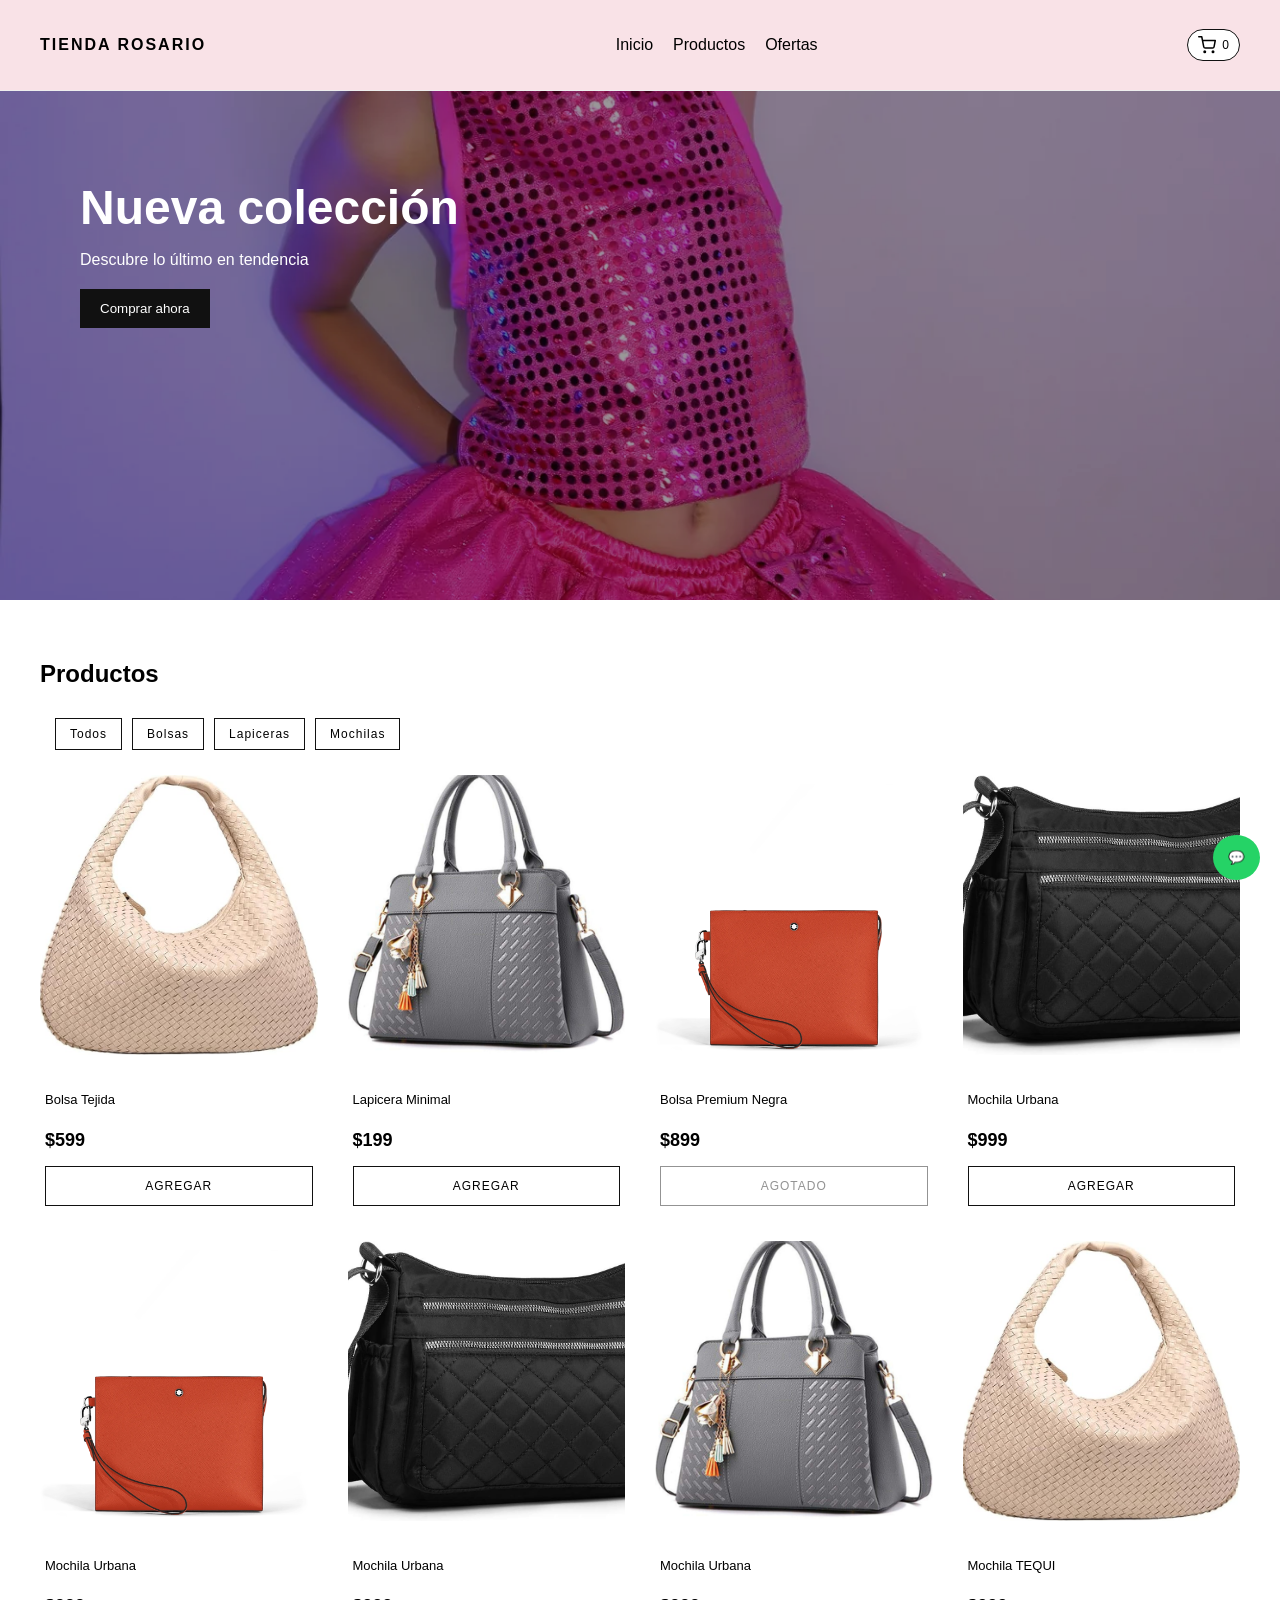
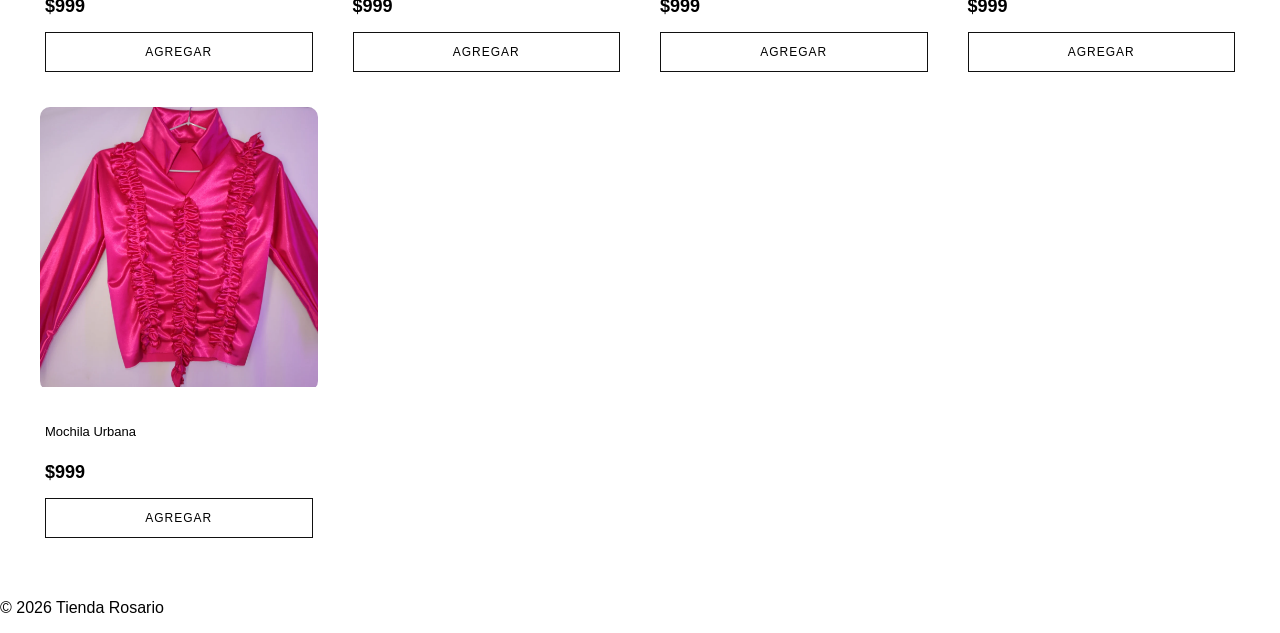
==== index.html @ 53bd3d55 "Feature 04: optimiza rendimiento e imagenes del frontend Co-Authored-By: Claude Sonnet 5 <noreply@an" ====
<!DOCTYPE html>
<html lang="es">
<head>
    <meta charset="UTF-8">
    <meta name="viewport" content="width=device-width, initial-scale=1.0">
    <title>Tienda Rosario</title>

    <link rel="stylesheet" href="css/styles.css">

    <!-- 🔥 Feature 04 (rendimiento): el fondo del hero es una imagen de
         fondo CSS (scss/_hero.scss), es el candidato real a LCP (ocupa la
         mayor parte del viewport inicial) y no puede recibir
         loading="lazy"/fetchpriority como un <img>. Se precarga
         explícitamente con alta prioridad — es la ÚNICA imagen marcada
         así en todo el sitio. -->
    <link rel="preload" as="image" href="assets/videos/images/Canon_00001897.webp" fetchpriority="high">
</head>

<body>

<!-- 🔥 TOAST DE FEEDBACK (carrito) -->
<!-- Permanece en el DOM; solo cambia su contenido y visibilidad, -->
<!-- para que aria-live anuncie el mensaje a tecnología asistiva. -->
<div id="toast" class="toast" role="status" aria-live="polite" aria-atomic="true"></div>

<!-- 🔝 HEADER -->
<header class="header">
    <div class="header__container">

        <div class="header__logo">
            TIENDA ROSARIO
        </div>

        <nav class="header__nav">
            <ul class="nav__list">
                <li>Inicio</li>
                <li>Productos</li>
                <li>Ofertas</li>
            </ul>
        </nav>

        <div class="header__actions">
            <button class="btn-cart" aria-label="Carrito de compras">
  
  <svg xmlns="http://www.w3.org/2000/svg" 
       viewBox="0 0 24 24"
       fill="none" 
       stroke="currentColor" 
       stroke-width="2"
       stroke-linecap="round"
       stroke-linejoin="round">
       
    <circle cx="9" cy="21" r="1"/>
    <circle cx="20" cy="21" r="1"/>
    <path d="M1 1h4l2.68 13.39a2 2 0 0 0 2 1.61h9.72a2 2 0 0 0 2-1.61L23 6H6"/>
  
  </svg>

  <span id="cart-count">0</span>

</button>
        </div>

    </div>
</header>

<!-- 🎥 HERO VIDEO -->
<!-- Feature 04 (rendimiento): se retiró el <video> — su único <source>
     apuntaba a "assets/videos/" (carpeta, no un archivo real de video),
     lo que generaba una solicitud rota (404) en cada carga. El elemento
     además estaba forzado a display:none siempre (scss/_hero.scss), así
     que nunca se veía: no existe video real, no se inventa uno. El fondo
     visible (imagen, ver .hero-video en scss/_hero.scss) sigue funcionando
     exactamente igual, ahora en WebP y precargado arriba. -->
<section class="hero-video">

    <div class="hero-video__overlay"></div>

    <div class="hero-video__content">
        <h1>Nueva colección</h1>
        <p>Descubre lo último en tendencia</p>
        <button class="btn-primary">Comprar ahora</button>
    </div>

</section>

<!-- 🛍 PRODUCTOS -->
<section class="products">
    <div class="products__container">

        <h2 class="section-title">Productos</h2>

        <!--  FILTROS -->
        <div class="products__filters">
            <button data-categoria="all">Todos</button>
            <button data-categoria="bolsas">Bolsas</button>
            <button data-categoria="lapiceras">Lapiceras</button>
            <button data-categoria="mochilas">Mochilas</button>
        </div>

        <!--  GRID -->
        <div id="productos" class="products__grid">
            <!-- JS renderiza -->
        </div>

    </div>
</section>

<!--  WHATSAPP -->
<button class="whatsapp-btn">💬</button>

<div id="cart-panel" class="cart-panel">

  <div class="cart-panel__header">
    <h3>Carrito</h3>
    <button id="close-cart" aria-label="Cerrar carrito">X</button>
  </div>

  <div id="cart-items" class="cart-panel__items"></div>

  <div class="cart-total">
    <strong>Total:</strong>
    <span id="cart-total">$0</span>
  </div>

</div>

<!-- 🔻 FOOTER -->
<footer class="footer">
    <p>© 2026 Tienda Rosario</p>
</footer>

<!-- 🔥 MODAL PRODUCTO (MEJORADO) -->
<!-- Feature 03 (accesibilidad): role="dialog"/aria-modal/aria-labelledby
     van en .modal__content (el cuadro de diálogo real), no en el overlay
     exterior (#product-modal), que solo es el fondo/click-fuera-para-cerrar
     y no forma parte del diálogo en sí. aria-labelledby apunta al <h2>
     con el nombre real del producto (#modal-title); aria-describedby
     apunta a la descripción corta ya visible (#modal-description). -->
<!-- aria-describedby se agrega/quita dinámicamente desde JS
     (renderDescripcionesModal, js/app.js) según si el producto actual
     tiene descripción corta — nunca queda apuntando a un nodo vacío. -->
<div id="product-modal" class="modal">
  <div class="modal__content" role="dialog" aria-modal="true" aria-labelledby="modal-title">

    <!-- 🔥 BOTÓN CERRAR -->
    <button id="close-modal" class="modal__close" aria-label="Cerrar detalle del producto">&times;</button>

    <div class="modal__body">

      <!-- 🔥 CARRUSEL: imagen + controles envueltos juntos, para que la  -->
      <!-- superposición de los controles en desktop se ancle exactamente -->
      <!-- al área de la imagen y no a todo el modal.                     -->
      <div class="modal__carousel">
        <!-- 🔥 IMAGEN CONTROLADA -->
        <div class="modal__image" id="modal-image">
          <!-- 🔥 Track desplazable: aquí se insertan las imágenes dinámicamente (js/app.js) -->
          <div class="modal__track" id="modal-track"></div>
        </div>

        <!-- 🔥 CONTROLES DEL CARRUSEL (flechas + dots) -->
        <!-- Desktop: se posicionan superpuestos sobre la imagen (igual que antes). -->
        <!-- Mobile/tablet pequeña (≤768px): quedan en una barra propia debajo. -->
        <div class="modal__controls" id="modal-controls">
          <button class="modal__arrow modal__arrow--left" aria-label="Imagen anterior">&#10094;</button>
          <div class="modal__dots" id="modal-dots"></div>
          <button class="modal__arrow modal__arrow--right" aria-label="Imagen siguiente">&#10095;</button>
        </div>
      </div>

      <!-- 🔥 INFO -->
      <div class="modal__info">
        <h2 id="modal-title" class="modal__title"></h2>

        <!-- 🔥 Feature 02.7 (ajuste fino de ritmo vertical): "Precio:" y el
             importe en una sola línea (antes apilados en dos), misma
             jerarquía visual (etiqueta secundaria + valor con más peso).
             Solo cambia presentación — el valor numérico real del
             producto (producto.precio) no se modifica, formatearPrecioMXN()
             no cambia, y no interviene en ningún cálculo de
             carrito/subtotal/total. -->
        <p class="modal__price-block">
          <span class="modal__price-label">Precio:</span>
          <span id="modal-price" class="modal__price"></span>
        </p>

        <p id="modal-description" class="modal__description"></p>

        <!-- 🔥 Feature 02.7 (ajuste de jerarquía): sección expandible
             "Más información" (Material, Medidas, Cuidados, detalles
             adicionales, descripción completa — TODA la ficha técnica
             queda aquí, nada de esto se muestra en la vista inicial).
             Botón real (no un div clickeable) para que funcione con
             mouse, touch y teclado; aria-expanded refleja el estado y
             aria-controls apunta al panel. El panel se completa
             ÍNTEGRAMENTE desde JS (js/app.js: renderMasInformacion)
             mediante textContent/createElement. Todo el bloque queda
             oculto (display:none) cuando el producto no tiene ningún
             contenido expandible, y el panel siempre arranca oculto/
             colapsado (hidden) al abrir el modal, sin importar cómo haya
             quedado la vez anterior. -->
        <div id="modal-more-wrap" class="modal__more">
          <button
            type="button"
            id="modal-more-toggle"
            class="modal__more-toggle"
            aria-expanded="false"
            aria-controls="modal-more-panel"
          >
            <span class="modal__more-text">Más información</span>
            <span class="modal__more-chevron" aria-hidden="true">&rsaquo;</span>
          </button>
          <div id="modal-more-panel" class="modal__more-panel" hidden></div>
        </div>

        <!-- 🔥 Feature 02.6: selector de cantidad. Oculto (display:none vía JS)
             cuando el producto está agotado — no tiene sentido elegir cantidad
             de algo que no se puede agregar. -->
        <div class="modal__qty" id="modal-qty">
          <button type="button" id="modal-qty-minus" class="modal__qty-btn" aria-label="Disminuir cantidad">&minus;</button>
          <span id="modal-qty-value" class="modal__qty-value">1</span>
          <button type="button" id="modal-qty-plus" class="modal__qty-btn" aria-label="Aumentar cantidad">+</button>
        </div>

        <!-- 🔥 NUEVO BOTÓN -->
        <button class="product-card__btn" id="modal-add">
          AGREGAR
        </button>
      </div>

    </div>
  </div>
</div>

<!-- 🔥 JS -->
<script src="data/productos.js"></script>
<script src="js/carrito.js"></script>
<script src="js/app.js"></script>

</body>
</html>
---- css/styles.css ----
@charset "UTF-8";
*,
*::before,
*::after {
  box-sizing: border-box;
  /*  FIX MOBILE GLOBAL (tap highlight) */
  -webkit-tap-highlight-color: transparent;
}

html {
  margin: 0;
  padding: 0;
  /*  evita scroll lateral fantasma */
  overflow-x: hidden;
}

body {
  margin: 0;
  padding: 0;
  padding-top: 60px;
  font-family: "Helvetica Neue", sans-serif;
  /*  refuerza el fix */
  overflow-x: hidden;
}

/* 🔥 FIX MOBILE */
@media (max-width: 768px) {
  body {
    padding-top: 40px;
  }
}
/* 🔥 SCROLL LOCK DEL FONDO (Feature 02.4) — modal de producto abierto.
   Aplicada/quitada por JS (js/app.js: bloquearScrollFondo/desbloquearScrollFondo).
   "top" se fija por JS de forma dinámica con -scrollY guardado; aquí solo
   va lo que es siempre igual mientras el body está bloqueado. */
body.scroll-lock {
  position: fixed;
  left: 0;
  right: 0;
  width: 100%;
  overflow: hidden;
}

/* 🔥 Feature 03 (accesibilidad, Section 17) — FOCO VISIBLE GLOBAL.
   Regla de respaldo para TODO elemento interactivo nativo: garantiza que
   quien navega con teclado siempre vea con claridad dónde está el foco,
   sin depender de que cada componente defina su propia regla. Usa
   :focus-visible (no aparece con clic de mouse/touch, solo con teclado),
   así queda "prácticamente invisible" para quien usa mouse/touch, tal
   como pide la Feature. Mismo estilo que ya existía en .modal__more-toggle
   (Feature 02.7), aquí generalizado. Nunca quita un outline sin
   reemplazo: donde un componente necesitaba "outline: none" (botón de
   producto) se quitó esa línea para que esta regla pueda aplicarse. */
button:focus-visible,
a:focus-visible,
input:focus-visible,
select:focus-visible,
textarea:focus-visible,
[tabindex]:not([tabindex="-1"]):focus-visible {
  outline: 2px solid rgba(0, 0, 0, 0.35);
  outline-offset: 2px;
}

.header {
  position: fixed;
  top: 0;
  z-index: 1000;
  width: 100%;
  background: #F9E2E7;
  border-bottom: 1px solid #eee;
}
.header__container {
  display: flex;
  justify-content: space-between;
  align-items: center;
  padding: 20px 40px;
}
.header__logo {
  font-weight: bold;
  letter-spacing: 2px;
}
.header__nav .nav__list {
  display: flex;
  list-style: none;
  gap: 20px;
}
.header__actions .btn-cart {
  display: flex;
  align-items: center;
  gap: 6px;
  border: 1px solid #111;
  background: white;
  padding: 6px 10px;
  cursor: pointer;
  font-size: 12px;
  border-radius: 20px;
  transition: all 0.25s ease;
}
.header__actions .btn-cart svg {
  width: 18px;
  height: 18px;
}
.header__actions .btn-cart span {
  font-weight: 500;
}
.header__actions .btn-cart:hover {
  background: #111;
  color: #fff;
}

/* 🔥 FIX MOBILE */
@media (max-width: 768px) {
  .header__container {
    padding: 10px 15px;
  }
  .header__logo {
    font-size: 12px;
    max-width: 90px;
    line-height: 1.2;
  }
  .header__nav {
    flex: 1;
    display: flex;
    justify-content: center;
  }
  .nav__list {
    display: flex;
    gap: 10px;
    font-size: 13px;
    white-space: nowrap;
  }
  .nav__list li {
    flex-shrink: 0;
  }
  .header__actions {
    min-width: 60px;
    display: flex;
    justify-content: flex-end;
  }
  .header__actions .btn-cart {
    font-size: 11px;
    padding: 4px 8px;
  }
  .header__actions .btn-cart svg {
    width: 16px;
    height: 16px;
  }
}
.hero-video {
  position: relative;
  width: 100%;
  height: 60vh;
  overflow: hidden;
  background: url("../assets/videos/images/Canon_00001897.webp") center/cover no-repeat;
}
.hero-video__overlay {
  position: absolute;
  inset: 0;
  background: rgba(0, 0, 0, 0.4);
}
.hero-video__content {
  position: relative;
  z-index: 2;
  color: #fff;
  padding: 80px;
}
.hero-video__content h1 {
  font-size: 48px;
  margin-bottom: 10px;
}
.hero-video__content p {
  margin-bottom: 20px;
}

.products__container {
  padding: 40px;
  overflow: hidden;
}
.products .section-title {
  margin-bottom: 30px;
  font-size: 24px;
}
.products__grid {
  display: grid;
  grid-template-columns: repeat(4, 1fr);
  gap: 30px;
}

/*  FILTROS (PC = igual, MOBILE mejora) */
.products__filters {
  display: flex;
  gap: 10px;
  margin-bottom: 25px;
  padding: 0 15px;
  overflow-x: auto;
  overflow-y: hidden;
  max-width: 100%;
  justify-content: flex-start;
  align-items: center;
  -webkit-overflow-scrolling: touch;
  scroll-behavior: smooth;
}
.products__filters button {
  flex-shrink: 0;
  padding: 8px 14px;
  border: 1px solid #111;
  background: transparent;
  cursor: pointer;
  font-size: 12px;
  letter-spacing: 1px;
  white-space: nowrap;
  transition: all 0.25s ease;
}
@media (hover: hover) {
  .products__filters button:hover {
    background: #111;
    color: #fff;
  }
}
.products__filters button.active {
  background: #111;
  color: #fff;
}
.products__filters::-webkit-scrollbar {
  display: none;
}

/*  CARD PREMIUM */
.product-card {
  cursor: pointer;
  transition: transform 0.3s ease;
  display: flex;
  flex-direction: column;
  height: 100%;
}
.product-card:hover {
  transform: translateY(-1px);
}
.product-card__image {
  overflow: hidden;
  border-radius: 10px;
  margin-bottom: 15px;
}
.product-card__image img {
  width: 100%;
  height: 280px;
  object-fit: cover;
  transition: transform 0.4s ease;
}
.product-card:hover img {
  transform: scale(1.08);
}
.product-card__info {
  padding: 5px;
  display: flex;
  flex-direction: column;
  flex: 1;
}
.product-card__title {
  font-size: 13px;
  font-weight: 500;
  margin-bottom: 5px;
}
.product-card {
  /* 🔥 Feature 03 (accesibilidad, Section 14): botón real (nativo) anidado
     en el <h3> del título, para que el detalle del producto pueda abrirse
     solo con teclado (TAB + Enter/Espacio). Reseteado con "all: unset"
     para que sea visualmente INVISIBLE frente al texto plano anterior —
     mismo tamaño/peso/color heredados del <h3>, sin bordes ni fondo. */
}
.product-card__title-btn {
  all: unset;
  cursor: pointer;
  font: inherit;
  color: inherit;
}
.product-card__price {
  font-size: 18px;
  font-weight: 600;
  margin-bottom: 15px;
}
.product-card__btn {
  width: 100%;
  padding: 12px;
  border: 1px solid #111;
  background: transparent;
  cursor: pointer;
  font-size: 12px;
  letter-spacing: 1px;
  margin-top: auto;
  -webkit-tap-highlight-color: transparent;
  transition: all 0.25s ease;
}
@media (hover: hover) {
  .product-card__btn:hover {
    background: #111;
    color: #fff;
    transform: translateY(-1px);
  }
}
.product-card__btn:active {
  background: #111;
  color: #fff;
  transform: scale(0.96);
}
.product-card__btn {
  /* 🔥 Feedback temporal al agregar (AGREGADO ✓). Reutiliza el mismo
     negro de :hover/:active, no introduce color nuevo. */
}
.product-card__btn.agregado {
  background: #111;
  color: #fff;
}
.product-card__btn {
  /* 🔥 Feature 02.6: producto agotado. Deshabilitado real (atributo
     disabled, no solo apariencia) — discreto, sin alertas rojas. */
}
.product-card__btn:disabled {
  opacity: 0.45;
  cursor: not-allowed;
  background: transparent;
  color: #111;
  transform: none;
}
@media (hover: hover) {
  .product-card__btn:disabled:hover {
    background: transparent;
    color: #111;
    transform: none;
  }
}

/* 📱 RESPONSIVE (AQUÍ ESTÁ LA MAGIA) */
@media (max-width: 768px) {
  .products__grid {
    grid-template-columns: repeat(2, 1fr);
    gap: 20px;
  }
  .product-card__image img {
    height: 200px;
  }
  /*  MEJORA REAL DE FILTROS EN MOBILE */
  .products__filters {
    padding: 10px 15px;
    gap: 8px;
  }
  .products__filters button {
    padding: 7px 12px;
    font-size: 11px;
    border-radius: 20px;
  }
}
.btn-primary {
  background: #111;
  color: #fff;
  border: none;
  padding: 12px 20px;
  cursor: pointer;
}

.whatsapp-btn {
  position: fixed;
  bottom: 20px;
  right: 20px;
  background: #25D366;
  color: white;
  border: none;
  padding: 15px;
  border-radius: 50%;
  cursor: pointer;
}

/*  PANEL */
.cart-panel {
  position: fixed;
  right: -100%;
  top: 0;
  width: 320px;
  height: 100vh;
  background: white;
  box-shadow: -5px 0 15px rgba(0, 0, 0, 0.1);
  transition: right 0.3s ease;
  z-index: 1000;
  display: flex;
  flex-direction: column;
}
.cart-panel.active {
  right: 0;
}
.cart-panel {
  /*  HEADER */
}
.cart-panel__header {
  display: flex;
  justify-content: space-between;
  align-items: center;
  padding: 15px;
  border-bottom: 1px solid #eee;
}
.cart-panel {
  /*  ITEMS (SCROLL REAL) */
}
.cart-panel__items {
  flex: 1;
  overflow-y: auto;
  padding: 15px;
  padding-bottom: 80px;
}

/*  ITEM */
.cart-item {
  display: flex;
  justify-content: space-between;
  align-items: flex-start;
  margin-bottom: 18px;
}

/*  INFO (imagen + texto) */
.cart-item__info {
  display: flex;
  gap: 10px;
  align-items: flex-start;
  max-width: 65%;
}

/*  IMAGEN */
.cart-item__info img {
  width: 55px;
  height: 55px;
  object-fit: cover;
  border-radius: 8px;
}

/*  TEXTO */
.cart-item__text {
  display: flex;
  flex-direction: column;
  gap: 3px;
}
.cart-item__text strong {
  font-size: 14px;
  line-height: 1.2;
}

/*  PRECIO BASE */
.cart-price {
  font-size: 12px;
  color: #888;
}

/*  SUBTOTAL */
.cart-subtotal {
  font-size: 14px;
  font-weight: 700;
  color: #000;
}

/*  CONTROLES (+ - 🗑) */
.cart-item__controls {
  display: flex;
  align-items: center;
  gap: 6px;
}

/*  BOTONES */
.cart-item button {
  cursor: pointer;
  padding: 4px 7px;
  border: 1px solid #ccc;
  background: white;
}

/* 🔥 Feature 02.6: botones +/- deshabilitados (cantidad mínima=1 o tope
   de stock/límite de compra alcanzado). Discreto, sin cambiar tamaño. */
.cart-item button:disabled {
  opacity: 0.4;
  cursor: not-allowed;
}

/*  CANTIDAD */
.cart-item__controls span {
  min-width: 22px;
  text-align: center;
}

/*  TOTAL FIJO ABAJO */
.cart-total {
  padding: 15px 20px;
  border-top: 1px solid #eee;
  background: white;
  position: sticky;
  bottom: 0;
  display: flex;
  justify-content: space-between;
  align-items: center;
  font-size: 16px;
  font-weight: 600;
  box-shadow: 0 -6px 12px rgba(0, 0, 0, 0.06);
}

.modal {
  position: fixed;
  top: 0;
  left: 0;
  width: 100%;
  height: 100%;
  background: rgba(0, 0, 0, 0.6);
  display: none;
  flex-direction: column;
  align-items: center;
  z-index: 3000;
  overscroll-behavior: contain;
  overflow-y: auto;
  padding: 20px 0;
}
.modal.active {
  display: flex;
}
.modal__content {
  background: white;
  padding: 20px;
  max-width: 500px;
  width: 90%;
  border-radius: 12px;
  display: flex;
  flex-direction: column;
  gap: 15px;
  position: relative;
  box-shadow: 0 15px 40px rgba(0, 0, 0, 0.2);
  margin: auto 0;
}
.modal {
  /* Envuelve imagen + controles. */
}
.modal__carousel {
  position: relative;
}
.modal {
  /* Contenedor visual fijo: la imagen no se desplaza.
     Solo .modal__track (adentro) hace scroll horizontal. */
}
.modal__image {
  width: 100%;
  height: 260px;
  display: flex;
  align-items: center;
  overflow: hidden;
  position: relative;
}
.modal {
  /* Track desplazable: único elemento con scroll-snap y overflow-x */
}
.modal__track {
  width: 100%;
  height: 100%;
  display: flex;
  align-items: center;
  gap: 10px;
  overflow-x: auto;
  overflow-y: hidden;
  scroll-snap-type: x mandatory;
  -webkit-overflow-scrolling: touch;
  overscroll-behavior-x: contain;
  /* Oculta la barra de scroll manteniendo el scroll funcional */
  scrollbar-width: none;
  -ms-overflow-style: none;
}
.modal__track::-webkit-scrollbar {
  display: none;
}
.modal {
  /* Cada imagen ocupa todo el ancho del track */
}
.modal__track img {
  flex: 0 0 100%;
  max-width: 100%;
  max-height: 100%;
  object-fit: contain;
  border-radius: 10px;
  scroll-snap-align: center;
  pointer-events: none;
}
.modal {
  /* 🔥 Feature 02.5: controles del carrusel (flechas + dots) HOMOLOGADOS.
     Misma estructura y el mismo estilo discreto en TODOS los dispositivos
     (mobile, tablet, desktop): siempre en flujo normal, debajo de la
     imagen, nunca superpuestos. Lo único que cambia entre breakpoints es
     tamaño del modal / imagen (ver media query de desktop más abajo),
     no la arquitectura visual del carrusel. */
}
.modal__controls {
  position: static;
  display: flex;
  align-items: center;
  justify-content: center;
  gap: 14px;
  padding: 0;
  margin-top: 8px;
  min-height: 36px;
  pointer-events: auto;
}
.modal {
  /* Dots: visibles en todos los dispositivos cuando hay varias imágenes.
     .modal__controls ya se oculta entero (display:none, ver js/app.js
     actualizarVisibilidadControles) cuando el producto tiene una sola
     imagen, así que aquí no hace falta un caso especial para eso. */
}
.modal__dots {
  display: flex;
  align-items: center;
  gap: 2px;
}
.modal__dots button {
  width: 22px;
  height: 22px;
  display: flex;
  align-items: center;
  justify-content: center;
  background: transparent;
  border: none;
  padding: 0;
  cursor: pointer;
}
.modal__dots button::before {
  content: "";
  width: 7px;
  height: 7px;
  border-radius: 50%;
  background: #ccc;
  transition: background 0.2s ease, transform 0.2s ease;
}
.modal__dots button[aria-current=true]::before {
  background: #111;
  transform: scale(1.15);
}
.modal {
  /* Flechas discretas: círculo sutil, fondo claro, icono oscuro.
     Mismo estilo en todos los dispositivos (antes exclusivo de mobile). */
}
.modal__arrow {
  position: static;
  pointer-events: auto;
  width: 32px;
  height: 32px;
  background: rgba(0, 0, 0, 0.05);
  color: #111;
  border: 1px solid rgba(0, 0, 0, 0.08);
  border-radius: 50%;
  cursor: pointer;
  display: flex;
  align-items: center;
  justify-content: center;
  font-size: 13px;
  box-shadow: none;
  transition: background 0.2s ease;
}
.modal__arrow:hover, .modal__arrow:active {
  background: rgba(0, 0, 0, 0.1);
  transform: none;
}
.modal {
  /* Texto */
}
.modal__title {
  font-size: 20px;
  font-weight: 700;
}
.modal {
  /* 🔥 Feature 02.7 (ajuste fino de ritmo vertical): "Precio:" + importe
     en UNA SOLA LÍNEA (antes: etiqueta y valor apilados en dos líneas,
     lo que por sí solo duplicaba la altura de este bloque y era la causa
     principal de la sensación de fragmentación — ver comentario en la
     regla &__info-block-rhythm más abajo). Misma jerarquía visual que
     antes: etiqueta secundaria (tamaño menor, peso normal/medium, color
     apagado) + valor con más peso (semibold, color principal), ahora
     lado a lado con alineación "baseline" para que ambos textos, de
     tamaños distintos, se vean asentados sobre la misma línea. */
}
.modal__price-block {
  margin-top: 8px;
  display: flex;
  flex-direction: row;
  align-items: baseline;
  gap: 6px;
}
.modal__price-label {
  font-size: 13px;
  font-weight: 500;
  color: #777;
}
.modal__price {
  font-size: 17px;
  font-weight: 600;
  color: #111;
}
.modal__description {
  font-size: 14px;
  color: #777;
  margin-top: 10px;
}
.modal {
  /* 🔥 Feature 02.7 (ajuste fino de ritmo vertical) — RESUMEN DEL RITMO
     entre nombre/precio/descripción/"Más información"/selector/AGREGAR
     (cada valor vive junto a su propia regla, este comentario es el
     mapa completo para no perder de vista el conjunto):
       nombre            (&__title, sin margen propio)
         ↓ 8px           &__price-block  margin-top
       Precio: $999 MXN
         ↓ 10px          &__description  margin-top
       descripción corta
         ↓ 16px          &__more         margin-top (más abajo)
       Más información ›
         ↓ 14px          &__qty          margin (más abajo)
       [ − ] 1 [ + ]
         ↓ 16px          &__qty          margin (mismo valor, ya existía)
       AGREGAR
     Antes, el precio ocupaba DOS líneas (etiqueta arriba, valor abajo)
     y cada margen se había ido ajustando por separado sin un criterio
     conjunto — el resultado se sentía como una sucesión de elementos
     sueltos en vez de grupos relacionados. Con el precio en una sola
     línea y estos márgenes coordinados, el bloque se lee como dos
     grupos: (nombre + precio + descripción) muy próximos entre sí, y
     luego (Más información → selector → AGREGAR) con algo más de aire,
     porque son la zona de decisión/acción. */
  /* 🔥 Feature 02.7: fila etiqueta/valor reutilizada tanto por el bloque
     de Precio como por el panel "Más información" (&__more-panel, más
     abajo). Deliberadamente NO es una tabla: cada par etiqueta/valor es
     un pequeño bloque propio, apilado — se siente como información para
     el comprador, no como un formulario administrativo. */
}
.modal__spec {
  display: flex;
  flex-direction: column;
  gap: 3px;
}
.modal__spec-label {
  font-size: 13px;
  font-weight: 700;
  color: #111;
}
.modal__spec-value {
  font-size: 14px;
  font-weight: 400;
  color: #555;
  line-height: 1.45;
  overflow-wrap: break-word;
}
.modal {
  /* 🔥 Feature 02.7 (ajuste UX) — sección expandible "Más información".
     Agrupa lo secundario (cuidados, detalles adicionales, descripción
     completa) fuera del flujo siempre-visible, para que el modal cerrado
     sea compacto — sobre todo relevante en mobile, donde el selector de
     cantidad y AGREGAR deben quedar accesibles sin scroll excesivo.
     Oculto por completo (display:none, vía JS) cuando el producto no
     tiene ningún contenido expandible. */
}
.modal__more {
  margin-top: 16px;
}
.modal {
  /* Botón real (no un div clickeable): se resetean los estilos por
     defecto de <button> para que se vea como una ACCIÓN SECUNDARIA —
     texto pequeño, sin fondo ni borde pesado — nunca como un botón
     principal (eso ya lo es AGREGAR). */
}
.modal__more-toggle {
  display: inline-flex;
  align-items: center;
  gap: 4px;
  padding: 4px 0;
  border: none;
  background: transparent;
  color: #555;
  font-size: 13px;
  font-weight: 600;
  cursor: pointer;
}
.modal__more-toggle:hover, .modal__more-toggle:focus-visible {
  color: #111;
}
.modal__more-toggle:focus-visible {
  outline: 2px solid rgba(0, 0, 0, 0.35);
  outline-offset: 2px;
}
.modal__more-chevron {
  display: inline-block;
  font-size: 15px;
  line-height: 1;
  transition: transform 0.15s ease;
}
.modal__more-toggle[aria-expanded=true] .modal__more-chevron {
  transform: rotate(90deg);
}
.modal__more-panel {
  margin-top: 10px;
  display: flex;
  flex-direction: column;
  gap: 10px;
}
.modal__more-panel[hidden] {
  display: none;
}
.modal {
  /* 🔥 Feature 02.6: selector de cantidad. Compacto y centrado, mismo
     estilo discreto en todos los dispositivos (nada distinto entre
     mobile/tablet/desktop aquí: solo cambia con el tamaño del modal
     como el resto del contenido). Oculto vía JS (display:none) cuando
     el producto está agotado. */
}
.modal__qty {
  display: flex;
  align-items: center;
  justify-content: center;
  gap: 14px;
  margin: 14px auto 16px;
}
.modal__qty-btn {
  width: 36px;
  height: 36px;
  min-height: 36px;
  display: flex;
  align-items: center;
  justify-content: center;
  border: 1px solid rgba(0, 0, 0, 0.15);
  background: transparent;
  color: #111;
  border-radius: 50%;
  cursor: pointer;
  font-size: 16px;
  line-height: 1;
  transition: background 0.2s ease;
}
.modal__qty-btn:hover:not(:disabled) {
  background: rgba(0, 0, 0, 0.05);
}
.modal__qty-btn:disabled {
  opacity: 0.35;
  cursor: not-allowed;
}
.modal__qty-value {
  min-width: 24px;
  text-align: center;
  font-size: 15px;
  font-weight: 600;
}
.modal {
  /* Cerrar */
}
.modal__close {
  position: absolute;
  top: 10px;
  right: 10px;
  z-index: 20;
  width: 30px;
  height: 30px;
  border-radius: 50%;
  border: none;
  background: #f1f1f1;
  cursor: pointer;
  font-size: 16px;
  display: flex;
  align-items: center;
  justify-content: center;
}
.modal__close:hover {
  background: #ddd;
}

/* 🔥 Feature 02.5 — DESKTOP: modal e imagen más grandes.
   Único bloque que distingue desktop de mobile/tablet: agranda el
   contenedor del modal y el área de imagen. La arquitectura visual del
   carrusel (controles debajo, dots, flechas discretas) es la MISMA que
   en mobile/tablet — homologada, ver reglas base arriba. */
@media (min-width: 769px) {
  .modal__content {
    width: min(88vw, 800px);
    max-width: 800px;
  }
  .modal__image {
    height: clamp(380px, 45vh, 460px);
  }
  /* 🔥 Ajuste visual: el modal desktop es más ancho (hasta 800px), y
     #modal-add heredaba width:100% de .product-card__btn — se veía
     excesivamente largo. Se acota y centra, igual que en mobile, solo
     que con un poco más de aire acorde al modal más grande.
     "display: block" es necesario para que "margin-inline: auto" centre
     de verdad: un <button> es "inline-block" por defecto (no lo fija
     ninguna regla de .product-card__btn), y los márgenes automáticos no
     tienen efecto de centrado sobre cajas inline-block — solo sobre
     cajas de bloque. Sin esto, el botón quedaba pegado a la izquierda
     pese al margin-inline:auto. */
  #modal-add {
    display: block;
    width: min(100%, 260px);
    min-height: 44px;
    padding: 10px 18px;
    margin-inline: auto;
    white-space: nowrap;
  }
}
/* 🔥 Feature 02.6 — MOBILE: el botón AGREGAR del modal deja de ocupar
   casi todo el ancho del modal. Únicamente esta zona (#modal-add DENTRO
   del modal) cambia; las cards de producto (.product-card__btn en la
   grilla) NO se tocan — siguen ocupando 100% de su card como siempre. */
@media (max-width: 768px) {
  #modal-add {
    display: block;
    width: min(100%, 220px);
    min-height: 44px;
    padding: 10px 18px;
    margin-inline: auto;
    white-space: nowrap;
  }
}
/* Respeta prefers-reduced-motion: quita transiciones/escalados
   no esenciales de flechas y dots. El carrusel sigue siendo
   100% funcional (swipe, flechas y dots sin animación). */
@media (prefers-reduced-motion: reduce) {
  .modal__arrow {
    transition: none;
  }
  .modal__arrow:hover {
    transform: none;
  }
  .modal__dots button::before {
    transition: none;
  }
  .modal__dots button[aria-current=true]::before {
    transform: none;
  }
  .modal__track {
    scroll-behavior: auto;
  }
  .modal__more-chevron {
    transition: none;
  }
}
/* 🔥 TOAST — feedback visual al agregar al carrito */
.toast {
  position: fixed;
  top: 70px;
  left: 50%;
  transform: translate(-50%, -12px);
  opacity: 0;
  visibility: hidden;
  max-width: calc(100% - 40px);
  box-sizing: border-box;
  background: #111;
  color: #fff;
  padding: 12px 18px;
  border-radius: 10px;
  box-shadow: 0 8px 24px rgba(0, 0, 0, 0.18);
  border: 1px solid rgba(255, 255, 255, 0.08);
  font-size: 13px;
  line-height: 1.4;
  text-align: center;
  pointer-events: none;
  z-index: 4000;
  transition: opacity 0.25s ease, transform 0.25s ease, visibility 0.25s ease;
}
.toast strong {
  display: block;
  font-weight: 600;
}
.toast span {
  display: block;
  margin-top: 2px;
  font-size: 12px;
  color: rgba(255, 255, 255, 0.7);
}
.toast--visible {
  opacity: 1;
  visibility: visible;
  transform: translate(-50%, 0);
}

/* 🔥 FIX MOBILE */
@media (max-width: 768px) {
  .toast {
    top: 50px;
  }
}
/* Respeta la preferencia de movimiento reducido del usuario */
@media (prefers-reduced-motion: reduce) {
  .toast {
    transition: opacity 0.15s linear, visibility 0.15s linear;
    transform: translate(-50%, 0) !important;
  }
}
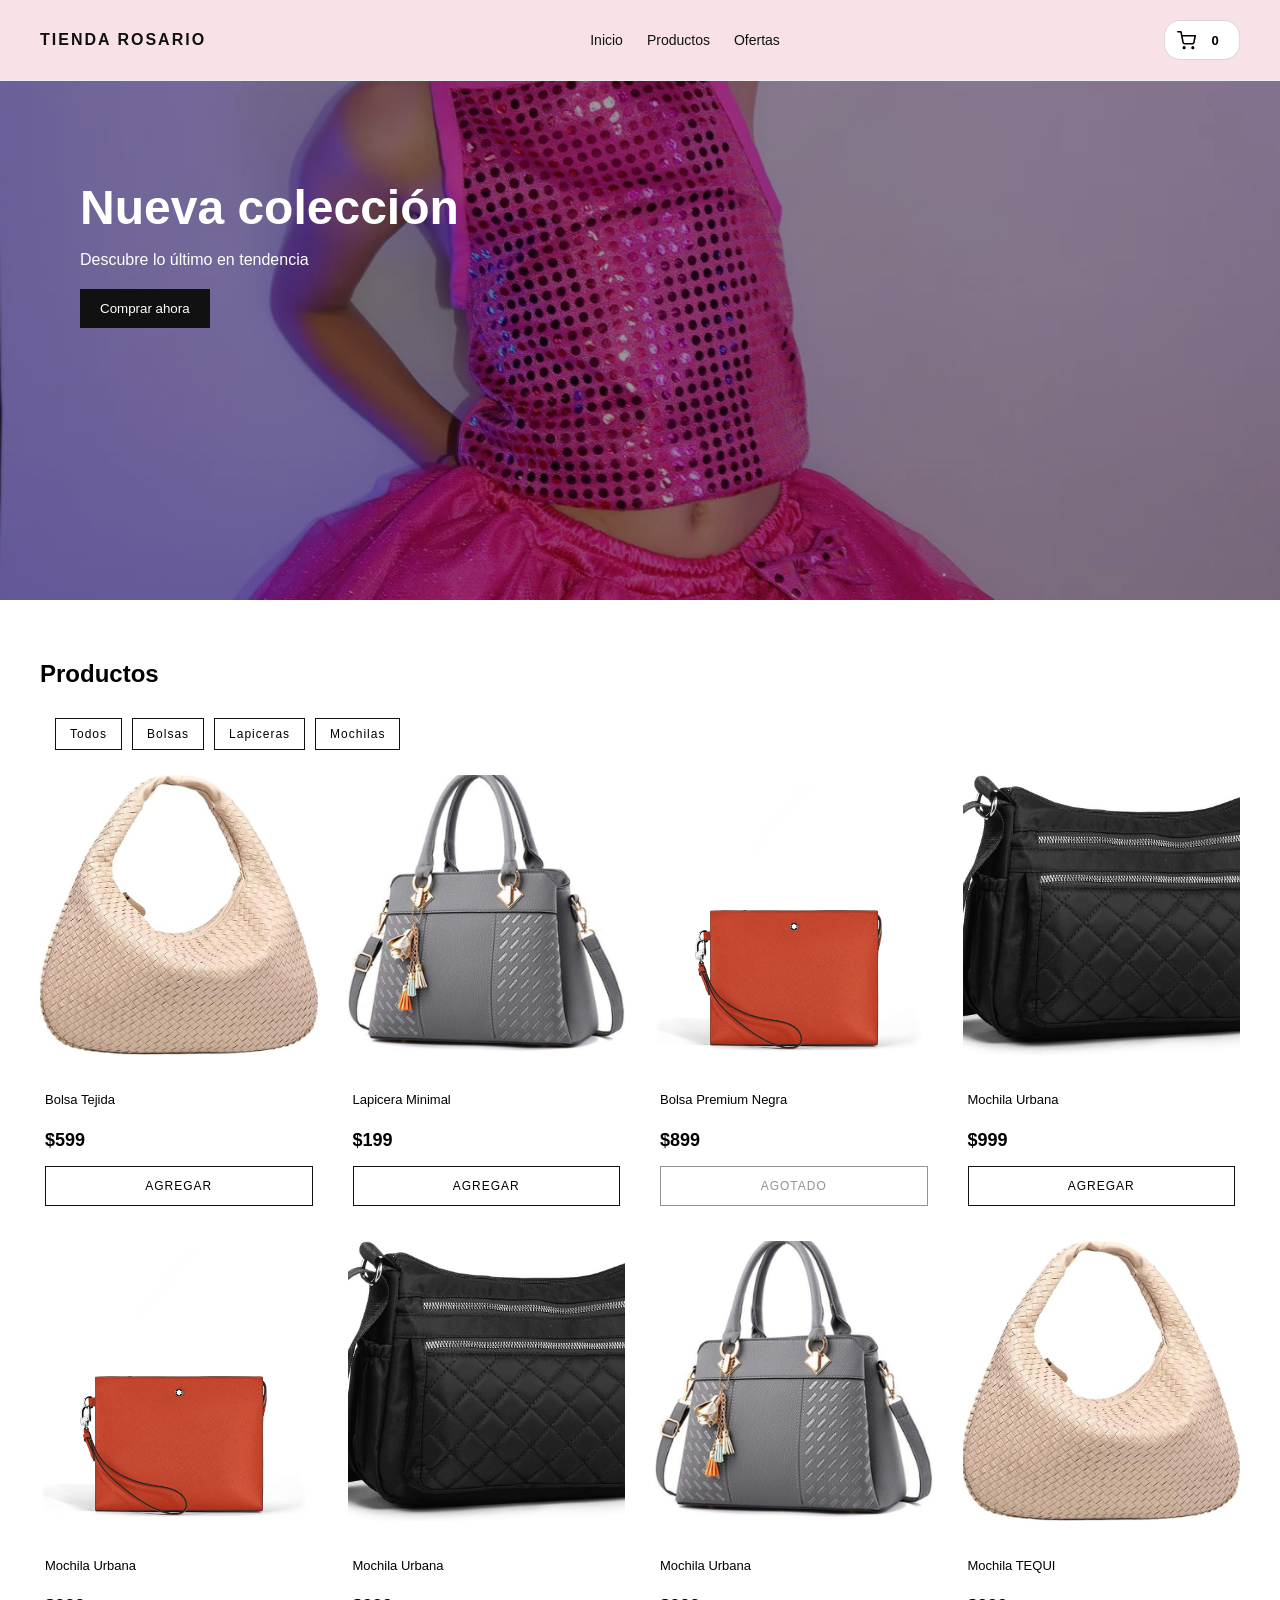
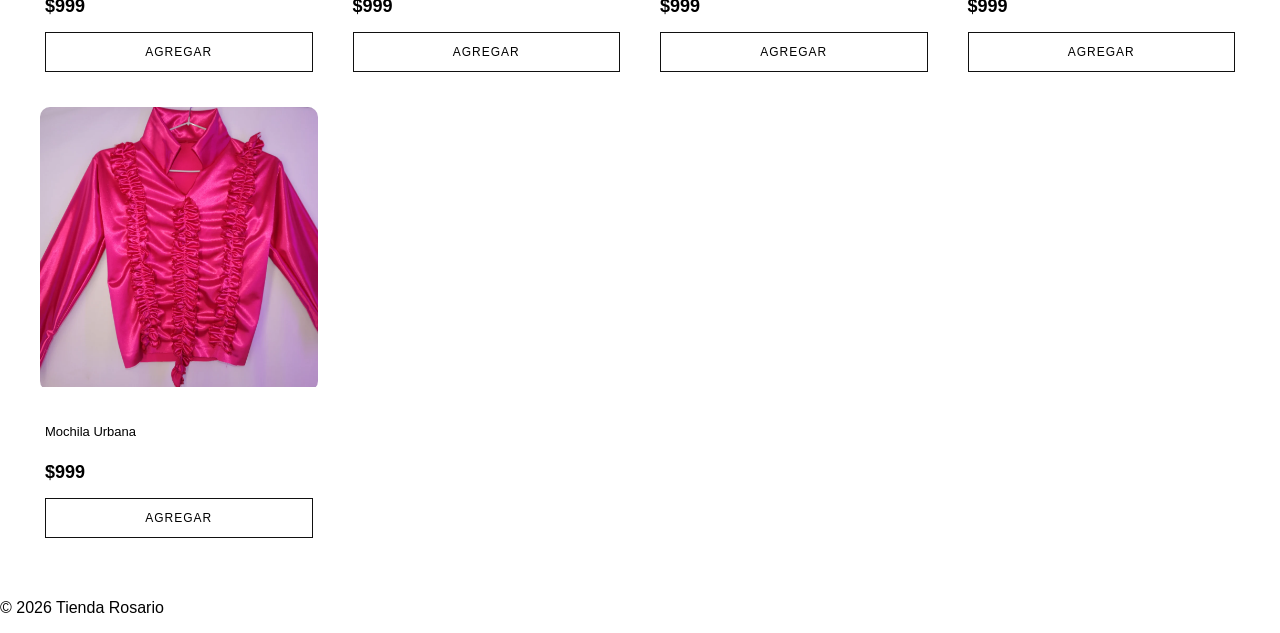
==== commit d1892ac6: "Feature 06: agrega navegacion WhatsApp y SEO basico" ====
--- a/index.html
+++ b/index.html
@@ -3,7 +3,31 @@
 <head>
     <meta charset="UTF-8">
     <meta name="viewport" content="width=device-width, initial-scale=1.0">
-    <title>Tienda Rosario</title>
+
+    <!-- 🔥 Feature 06 (SEO básico): título descriptivo basado en las
+         categorías reales del catálogo actual (bolsas/lapiceras/mochilas,
+         ver data/productos.js) — sin agregar categorías que todavía no
+         existen ("accesorios" u otras). -->
+    <title>Tienda Rosario | Bolsas, mochilas y lapiceras</title>
+
+    <!-- 🔥 Meta description breve y comercial, sin inventar envío
+         nacional/garantía/fabricación artesanal/entrega inmediata/
+         descuentos/ubicación/años de experiencia: ninguno de esos datos
+         está confirmado todavía. -->
+    <meta name="description" content="Tienda Rosario: bolsas, mochilas y lapiceras con diseño minimalista. Explora el catálogo y encuentra tu producto favorito.">
+
+    <!-- 🔥 Open Graph básico (solo lo que es real hoy). NO se agrega
+         og:url ni canonical: todavía no existe un dominio definitivo, y
+         apuntar a localhost/una URL temporal de despliegue sería peor
+         que no declararlo (queda documentado como deuda futura). Tampoco
+         se agrega og:image: no existe todavía un asset OG aprobado. -->
+    <meta property="og:title" content="Tienda Rosario | Bolsas, mochilas y lapiceras">
+    <meta property="og:description" content="Tienda Rosario: bolsas, mochilas y lapiceras con diseño minimalista. Explora el catálogo y encuentra tu producto favorito.">
+    <meta property="og:type" content="website">
+
+    <!-- 🔥 Favicon: deuda técnica conocida desde Feature 04 (favicon.ico
+         404). No se genera un favicon automático ni se inventa un ícono
+         de marca — queda pendiente de una identidad visual definitiva. -->
 
     <link rel="stylesheet" href="css/styles.css">
 
@@ -27,42 +51,79 @@
 <header class="header">
     <div class="header__container">
 
-        <div class="header__logo">
+        <!-- 🔥 Feature 06: "TIENDA ROSARIO" es navegación (lleva a
+             #inicio), no una acción — por eso es <a>, no <button>/<div
+             onclick>. Funciona con mouse, touch y teclado por ser un
+             anchor nativo real. -->
+        <a href="#inicio" class="header__logo">
             TIENDA ROSARIO
-        </div>
-
-        <nav class="header__nav">
+        </a>
+
+        <!-- 🔥 Feature 06: navegación real con anchors nativos, sin JS
+             necesario para el desplazamiento en sí (scroll-behavior:
+             smooth + scroll-margin-top en scss/_base.scss y
+             scss/_header.scss se encargan). Se evaluó scroll-spy (estado
+             activo según sección visible) y se descartó a propósito: la
+             navegación funcional es la prioridad y scroll-spy agrega
+             complejidad (IntersectionObserver, casos de borde de
+             secciones cortas) sin la cual el header sigue siendo
+             completamente utilizable — documentado también en el
+             reporte de la feature. -->
+        <nav class="header__nav" aria-label="Navegación principal">
             <ul class="nav__list">
-                <li>Inicio</li>
-                <li>Productos</li>
-                <li>Ofertas</li>
+                <li><a href="#inicio" class="nav__link">Inicio</a></li>
+                <li><a href="#productos" class="nav__link">Productos</a></li>
+                <!-- 🔥 "Ofertas": no existe todavía un modelo real de
+                     ofertas (sin flag de oferta/precio anterior/descuento
+                     en data/productos.js) — no se inventa ninguno. El
+                     enlace lleva al catálogo real (misma sección que
+                     "Productos") y, además, informa brevemente mediante
+                     el sistema de toast ya existente (ver
+                     js/app.js). Nunca es un enlace roto ni una sección
+                     vacía creada solo para justificar el ítem de menú. -->
+                <li><a href="#productos" class="nav__link" id="nav-ofertas">Ofertas</a></li>
             </ul>
         </nav>
 
         <div class="header__actions">
-            <button class="btn-cart" aria-label="Carrito de compras">
-  
-  <svg xmlns="http://www.w3.org/2000/svg" 
+            <!-- 🔥 Feature 06: rediseño visual únicamente — el
+                 comportamiento (Feature 05: apertura desktop/mobile,
+                 focus trap, devolución de foco) no cambia. El contador
+                 (#cart-count) sigue integrado DENTRO del mismo control
+                 junto al SVG (ya lo estaba); aria-label ahora es dinámico
+                 y lo actualiza js/carrito.js (actualizarContador()). -->
+            <button class="btn-cart" aria-label="Abrir carrito, vacío">
+
+  <svg xmlns="http://www.w3.org/2000/svg"
        viewBox="0 0 24 24"
-       fill="none" 
-       stroke="currentColor" 
+       fill="none"
+       stroke="currentColor"
        stroke-width="2"
        stroke-linecap="round"
-       stroke-linejoin="round">
-       
+       stroke-linejoin="round"
+       aria-hidden="true">
+
     <circle cx="9" cy="21" r="1"/>
     <circle cx="20" cy="21" r="1"/>
     <path d="M1 1h4l2.68 13.39a2 2 0 0 0 2 1.61h9.72a2 2 0 0 0 2-1.61L23 6H6"/>
-  
+
   </svg>
 
-  <span id="cart-count">0</span>
+  <span id="cart-count" aria-hidden="true">0</span>
 
 </button>
         </div>
 
     </div>
 </header>
+
+<!-- 🔥 Feature 06: <main> agrupa el contenido principal de la página
+     (hero + catálogo) — antes vivían como hermanos sueltos del <body>.
+     No incluye el header/nav (ya está en su propio <header>), ni el
+     panel del carrito/modal de producto (son overlays, no contenido de
+     página), ni el footer. Cambio puramente semántico: no se tocó
+     ningún estilo, contenido ni comportamiento. -->
+<main>
 
 <!-- 🎥 HERO VIDEO -->
 <!-- Feature 04 (rendimiento): se retiró el <video> — su único <source>
@@ -72,7 +133,9 @@
      que nunca se veía: no existe video real, no se inventa uno. El fondo
      visible (imagen, ver .hero-video en scss/_hero.scss) sigue funcionando
      exactamente igual, ahora en WebP y precargado arriba. -->
-<section class="hero-video">
+<!-- 🔥 Feature 06: id="inicio" para el destino real de "TIENDA ROSARIO"
+     e "Inicio" en la navegación (antes no existía ningún ancla). -->
+<section class="hero-video" id="inicio">
 
     <div class="hero-video__overlay"></div>
 
@@ -85,7 +148,13 @@
 </section>
 
 <!-- 🛍 PRODUCTOS -->
-<section class="products">
+<!-- 🔥 Feature 06: id="productos" pasa a vivir en la <section> (destino
+     real de "Productos"/"Ofertas" en la nav), no en el grid interno —
+     así el título "Productos" queda visible al hacer scroll (con
+     scroll-margin-top, ver scss/_products.scss) en vez de quedar oculto
+     tras el header fixed. El grid interno se renombra a
+     "productos-grid" para no duplicar el id (js/app.js actualizado). -->
+<section class="products" id="productos">
     <div class="products__container">
 
         <h2 class="section-title">Productos</h2>
@@ -99,29 +168,53 @@
         </div>
 
         <!--  GRID -->
-        <div id="productos" class="products__grid">
+        <div id="productos-grid" class="products__grid">
             <!-- JS renderiza -->
         </div>
 
     </div>
 </section>
 
-<!--  WHATSAPP -->
-<button class="whatsapp-btn">💬</button>
-
+</main>
+
+<!-- 🔥 Feature 06: botón flotante de WhatsApp. Es navegación hacia un
+     recurso externo (wa.me), no una acción de la página → <a>, no
+     <button>. Oculto por defecto (hidden: sin número real configurado
+     todavía, ver js/whatsapp.js) — `hidden` lo saca del tab order y de
+     la accesibilidad, sin mostrar ningún enlace roto ni mensaje técnico.
+     js/whatsapp.js decide si mostrarlo y completa el href real. -->
+<a class="whatsapp-btn" href="#" hidden aria-label="Contactar por WhatsApp" target="_blank" rel="noopener noreferrer">
+  <svg xmlns="http://www.w3.org/2000/svg"
+       viewBox="0 0 24 24"
+       fill="none"
+       stroke="currentColor"
+       stroke-width="2"
+       stroke-linecap="round"
+       stroke-linejoin="round"
+       aria-hidden="true">
+    <path d="M21 11.5a8.38 8.38 0 0 1-.9 3.8 8.5 8.5 0 0 1-7.6 4.7 8.38 8.38 0 0 1-3.8-.9L3 21l1.9-5.7a8.38 8.38 0 0 1-.9-3.8 8.5 8.5 0 0 1 4.7-7.6 8.38 8.38 0 0 1 3.8-.9h.5a8.48 8.48 0 0 1 8 8v.5z"/>
+  </svg>
+</a>
+
+<!-- 🔥 Feature 05: overlay independiente del panel. Solo se activa (JS)
+     cuando el carrito funciona como drawer modal (tablet/mobile) — en
+     desktop el carrito es un panel lateral NO modal y este overlay nunca
+     se muestra, para que el fondo siga siendo clickeable/operable. -->
+<div id="cart-overlay" class="cart-overlay"></div>
+
+<!-- role/aria-modal/aria-labelledby se agregan y quitan dinámicamente
+     desde JS (js/carrito.js: actualizarSemanticaCarrito) según el modo
+     responsive — en desktop el carrito NO es un diálogo modal. -->
 <div id="cart-panel" class="cart-panel">
 
   <div class="cart-panel__header">
-    <h3>Carrito</h3>
-    <button id="close-cart" aria-label="Cerrar carrito">X</button>
+    <h3 id="cart-title">Carrito</h3>
+    <button id="close-cart" class="cart-panel__close" aria-label="Cerrar carrito">&times;</button>
   </div>
 
   <div id="cart-items" class="cart-panel__items"></div>
 
-  <div class="cart-total">
-    <strong>Total:</strong>
-    <span id="cart-total">$0</span>
-  </div>
+  <div id="cart-summary" class="cart-panel__summary"></div>
 
 </div>
 
@@ -236,6 +329,7 @@
 <script src="data/productos.js"></script>
 <script src="js/carrito.js"></script>
 <script src="js/app.js"></script>
+<script src="js/whatsapp.js"></script>
 
 </body>
 </html>
--- a/css/styles.css
+++ b/css/styles.css
@@ -14,6 +14,16 @@
   overflow-x: hidden;
 }
 
+/* 🔥 Feature 06 — SCROLL SUAVE hacia #inicio/#productos, respetando
+   prefers-reduced-motion (Feature 03/041): cuando la persona prefiere
+   reducir movimiento, NO se fuerza la animación — el salto es
+   instantáneo (comportamiento nativo por defecto, sin esta regla). CSS
+   puro, sin JS ni librerías. */
+@media (prefers-reduced-motion: no-preference) {
+  html {
+    scroll-behavior: smooth;
+  }
+}
 body {
   margin: 0;
   padding: 0;
@@ -27,6 +37,25 @@
 @media (max-width: 768px) {
   body {
     padding-top: 40px;
+  }
+}
+/* 🔥 Feature 06 — scroll-margin-top en los destinos reales de la
+   navegación (#inicio, #productos): sin esto, al saltar al ancla el
+   header fixed (scss/_header.scss) tapa el título/borde superior de la
+   sección. Valores medidos contra la altura real del header renderizado
+   en cada franja (81px en desktop/>768px, 57px en tablet/mobile
+   <=768px, mismo breakpoint que ya usa scss/_header.scss) más un
+   pequeño respiro (~10px) para que el contenido no quede pegado justo
+   debajo del borde del header. */
+#inicio,
+#productos {
+  scroll-margin-top: 92px;
+}
+
+@media (max-width: 768px) {
+  #inicio,
+  #productos {
+    scroll-margin-top: 68px;
   }
 }
 /* 🔥 SCROLL LOCK DEL FONDO (Feature 02.4) — modal de producto abierto.
@@ -75,37 +104,95 @@
   align-items: center;
   padding: 20px 40px;
 }
+.header {
+  /* 🔥 Feature 06: "TIENDA ROSARIO" ahora es <a href="#inicio"> (antes
+     era un <div> sin funcionalidad) — mismo aspecto visual de siempre,
+     solo se neutraliza el subrayado/color de enlace por defecto para
+     que se vea exactamente igual que antes. */
+}
 .header__logo {
+  display: inline-block;
   font-weight: bold;
   letter-spacing: 2px;
+  color: #111;
+  text-decoration: none;
 }
 .header__nav .nav__list {
   display: flex;
   list-style: none;
   gap: 20px;
+  margin: 0;
+  padding: 0;
+}
+.header__nav {
+  /* 🔥 Feature 06: Inicio/Productos/Ofertas ahora son <a> reales
+     (antes <li> de texto plano, sin funcionalidad ni foco de
+     teclado). Señal de estado discreta: border-bottom sutil en
+     hover/focus — nada de colores llamativos, sin scroll-spy (ver
+     comentario en index.html). */
+}
+.header__nav .nav__link {
+  display: inline-block;
+  color: #111;
+  text-decoration: none;
+  font-size: 14px;
+  padding: 4px 2px;
+  border-bottom: 1px solid transparent;
+  transition: border-color 0.2s ease;
+}
+@media (hover: hover) {
+  .header__nav .nav__link:hover {
+    border-bottom-color: rgba(0, 0, 0, 0.35);
+  }
+}
+.header__actions {
+  /* 🔥 Feature 06 — REDISEÑO VISUAL DEL BOTÓN CARRITO (comportamiento
+     intacto, es 100% Feature 05). Estructura [SVG + contador] dentro
+     del MISMO control (ya lo era), ahora:
+     - más redondeado pero estático: border-radius 16px (no cápsula),
+       se siente como un control fijo del header, no una notificación
+       flotante.
+     - sin hover que invierte todo el botón a negro (efecto llamativo
+       que no pedía la feature): hover/active ahora son un cambio de
+       fondo sutil, consistente con nav__link/&__close del carrito.
+     - ancho estable entre 0/1/9/10+: el contador tiene un min-width
+       reservado y el texto se topa en "10+" (ver actualizarContador()
+       en js/carrito.js) para que el control nunca "salte" de ancho.
+     - sin badge/círculo flotante ni animaciones (rebote/pulso/scale):
+       el contador vive en flujo normal dentro del botón, igual que ya
+       ocurría. */
 }
 .header__actions .btn-cart {
   display: flex;
   align-items: center;
-  gap: 6px;
-  border: 1px solid #111;
+  gap: 7px;
+  border: 1px solid rgba(0, 0, 0, 0.15);
   background: white;
-  padding: 6px 10px;
-  cursor: pointer;
-  font-size: 12px;
-  border-radius: 20px;
-  transition: all 0.25s ease;
+  padding: 9px 12px;
+  min-height: 40px;
+  cursor: pointer;
+  font-size: 13px;
+  border-radius: 16px;
+  transition: background 0.2s ease, border-color 0.2s ease;
 }
 .header__actions .btn-cart svg {
-  width: 18px;
-  height: 18px;
+  width: 19px;
+  height: 19px;
+  flex-shrink: 0;
 }
 .header__actions .btn-cart span {
-  font-weight: 500;
-}
-.header__actions .btn-cart:hover {
-  background: #111;
-  color: #fff;
+  font-weight: 600;
+  min-width: 24px;
+  text-align: center;
+}
+@media (hover: hover) {
+  .header__actions .btn-cart:hover {
+    background: rgba(0, 0, 0, 0.05);
+    border-color: rgba(0, 0, 0, 0.25);
+  }
+}
+.header__actions .btn-cart:active {
+  background: rgba(0, 0, 0, 0.08);
 }
 
 /* 🔥 FIX MOBILE */
@@ -122,11 +209,12 @@
     flex: 1;
     display: flex;
     justify-content: center;
+    min-width: 0;
   }
   .nav__list {
     display: flex;
-    gap: 10px;
-    font-size: 13px;
+    gap: 8px;
+    font-size: 12.5px;
     white-space: nowrap;
   }
   .nav__list li {
@@ -134,16 +222,23 @@
   }
   .header__actions {
     min-width: 60px;
+    margin-left: 8px;
+    flex-shrink: 0;
     display: flex;
     justify-content: flex-end;
   }
   .header__actions .btn-cart {
     font-size: 11px;
-    padding: 4px 8px;
+    padding: 6px 10px;
+    min-height: 36px;
+    gap: 5px;
   }
   .header__actions .btn-cart svg {
     width: 16px;
     height: 16px;
+  }
+  .header__actions .btn-cart span {
+    min-width: 20px;
   }
 }
 .hero-video {
@@ -358,16 +453,70 @@
   cursor: pointer;
 }
 
+/* 🔥 Feature 06: ahora es <a> (navegación hacia wa.me), no <button> —
+   mismo círculo verde flotante de siempre. Ícono cambia de emoji (💬) a
+   SVG inline simple (stroke, currentColor) por consistencia con el resto
+   de íconos del sitio (carrito, flechas del carrusel) — no es el
+   logotipo oficial de WhatsApp, es un ícono genérico de "mensaje/chat"
+   sobre el mismo verde de marca ya usado en el sitio desde antes de esta
+   feature. Oculto por defecto vía `hidden` en index.html hasta que
+   js/whatsapp.js confirme un número real configurado. */
 .whatsapp-btn {
   position: fixed;
   bottom: 20px;
   right: 20px;
+  display: flex;
+  align-items: center;
+  justify-content: center;
+  width: 52px;
+  height: 52px;
+  padding: 0;
   background: #25D366;
   color: white;
   border: none;
-  padding: 15px;
   border-radius: 50%;
   cursor: pointer;
+  transition: background 0.2s ease;
+}
+.whatsapp-btn svg {
+  width: 26px;
+  height: 26px;
+}
+@media (hover: hover) {
+  .whatsapp-btn:hover {
+    background: #1ebc59;
+  }
+}
+.whatsapp-btn[hidden] {
+  display: none;
+}
+
+/* 🔥 Feature 05 — CARRITO: UX, RESPONSIVE Y ACCESIBILIDAD
+   ==================================================================
+   Se conserva la estructura compacta existente (fila [-] N [+] [eliminar],
+   sin convertir cada producto en tarjeta vertical). Lo que cambia es
+   jerarquía visual, homologación con los controles del modal de producto
+   (scss/_modal.scss &__qty-btn), formato monetario y el comportamiento
+   responsive: panel lateral NO modal en desktop (> 1024px) vs. drawer
+   modal en tablet/mobile (<= 1024px). El breakpoint se documenta también
+   en js/carrito.js (MEDIA_QUERY_CARRITO_MODAL). */
+/* 🔥 OVERLAY — solo se activa (JS) cuando el carrito funciona como
+   drawer modal (tablet/mobile). En desktop nunca se muestra: el fondo
+   debe seguir siendo clickeable/operable (punto 8). Mismo tinte que el
+   overlay del modal de producto (scss/_modal.scss), para consistencia
+   visual entre ambos "modales" de la tienda. */
+.cart-overlay {
+  position: fixed;
+  inset: 0;
+  background: rgba(0, 0, 0, 0.6);
+  z-index: 999;
+  opacity: 0;
+  visibility: hidden;
+  transition: opacity 0.25s ease, visibility 0.25s ease;
+}
+.cart-overlay.active {
+  opacity: 1;
+  visibility: visible;
 }
 
 /*  PANEL */
@@ -375,8 +524,9 @@
   position: fixed;
   right: -100%;
   top: 0;
-  width: 320px;
+  width: 400px;
   height: 100vh;
+  height: 100dvh;
   background: white;
   box-shadow: -5px 0 15px rgba(0, 0, 0, 0.1);
   transition: right 0.3s ease;
@@ -394,110 +544,287 @@
   display: flex;
   justify-content: space-between;
   align-items: center;
-  padding: 15px;
+  padding: 16px 18px;
   border-bottom: 1px solid #eee;
+  flex-shrink: 0;
+}
+.cart-panel__header h3 {
+  font-size: 16px;
+  font-weight: 700;
+  letter-spacing: 0.3px;
 }
 .cart-panel {
-  /*  ITEMS (SCROLL REAL) */
+  /* 🔥 Botón cerrar homologado con el lenguaje visual del modal de
+     producto (&__close en scss/_modal.scss): círculo discreto, mismo
+     carácter "×". No se posiciona absoluto como en el modal porque acá
+     vive dentro del header en flujo normal (space-between con el
+     título) — mismas proporciones/forma, distinto lugar en el layout. */
+}
+.cart-panel__close {
+  width: 30px;
+  height: 30px;
+  min-height: 30px;
+  display: flex;
+  align-items: center;
+  justify-content: center;
+  border: 1px solid rgba(0, 0, 0, 0.15);
+  background: transparent;
+  color: #111;
+  border-radius: 50%;
+  cursor: pointer;
+  font-size: 18px;
+  line-height: 1;
+  transition: background 0.2s ease;
+}
+@media (hover: hover) {
+  .cart-panel__close:hover {
+    background: rgba(0, 0, 0, 0.05);
+  }
+}
+.cart-panel {
+  /*  ITEMS (SCROLL REAL) — punto 12: header/lista-scrolleable/resumen.
+      El resumen es un hermano normal DESPUÉS de esta lista (no
+      position:absolute/overlay), así que nunca puede tapar al último
+      producto: simplemente ocupa su propio espacio al final de la
+      columna flex. */
 }
 .cart-panel__items {
   flex: 1;
+  min-height: 0;
   overflow-y: auto;
-  padding: 15px;
-  padding-bottom: 80px;
-}
-
-/*  ITEM */
+  overscroll-behavior: contain;
+  padding: 16px 18px;
+}
+.cart-panel {
+  /* 🔥 RESUMEN (Subtotal/Envío/Total) — punto 4. Se mantiene siempre
+     visible al fondo del drawer (no scrollea junto con la lista). */
+}
+.cart-panel__summary {
+  flex-shrink: 0;
+  padding: 14px 18px calc(14px + env(safe-area-inset-bottom, 0px));
+  border-top: 1px solid #eee;
+  background: white;
+  box-shadow: 0 -6px 12px rgba(0, 0, 0, 0.06);
+}
+.cart-panel__summary[hidden] {
+  display: none;
+}
+
+/* 🔥 ESTADO VACÍO (punto 17) — minimalista, sin ilustraciones. */
+.cart-empty {
+  padding: 48px 12px;
+  text-align: center;
+  color: #888;
+}
+.cart-empty__titulo {
+  font-size: 15px;
+  font-weight: 600;
+  color: #111;
+  margin-bottom: 6px;
+}
+.cart-empty__texto {
+  font-size: 13px;
+}
+
+/*  ITEM — se conserva el patrón compacto [img][nombre/precio] [-N+][🗑] [subtotal] */
 .cart-item {
   display: flex;
   justify-content: space-between;
-  align-items: flex-start;
-  margin-bottom: 18px;
+  align-items: center;
+  gap: 10px;
+  padding: 14px 0;
+  border-bottom: 1px solid rgba(0, 0, 0, 0.06);
+}
+.cart-item--last {
+  border-bottom: none;
+  padding-bottom: 2px;
 }
 
 /*  INFO (imagen + texto) */
 .cart-item__info {
   display: flex;
   gap: 10px;
-  align-items: flex-start;
-  max-width: 65%;
+  align-items: center;
+  min-width: 0;
+  flex: 1 1 auto;
 }
 
 /*  IMAGEN */
 .cart-item__info img {
-  width: 55px;
-  height: 55px;
+  width: 52px;
+  height: 52px;
   object-fit: cover;
   border-radius: 8px;
-}
-
-/*  TEXTO */
+  flex-shrink: 0;
+}
+
+/*  TEXTO — jerarquía: nombre con peso, precio unitario secundario */
 .cart-item__text {
   display: flex;
   flex-direction: column;
   gap: 3px;
-}
-.cart-item__text strong {
+  min-width: 0;
+  flex: 1 1 auto;
+  max-width: 100%;
+}
+
+.cart-item__nombre {
   font-size: 14px;
-  line-height: 1.2;
-}
-
-/*  PRECIO BASE */
+  font-weight: 600;
+  line-height: 1.25;
+  display: -webkit-box;
+  -webkit-line-clamp: 2;
+  -webkit-box-orient: vertical;
+  overflow: hidden;
+  max-width: 100%;
+}
+
+/*  PRECIO UNITARIO — texto/color secundario, distinto del subtotal */
 .cart-price {
   font-size: 12px;
   color: #888;
-}
-
-/*  SUBTOTAL */
+  font-weight: 400;
+}
+
+/* 🔥 Controles + subtotal agrupados a la derecha: mismo patrón de fila
+   compacta que ya existía, ahora con el subtotal debajo de los
+   controles para distinguirlo claramente del precio unitario (punto 2)
+   sin ensanchar la fila. */
+.cart-item__aside {
+  display: flex;
+  flex-direction: column;
+  align-items: flex-end;
+  gap: 6px;
+  flex-shrink: 0;
+}
+
+/*  CONTROLES (- N + 🗑) */
+.cart-item__controls {
+  display: flex;
+  align-items: center;
+  gap: 6px;
+}
+.cart-item__controls .cart-item__remove {
+  margin-left: 2px;
+}
+
+/* 🔥 Homologación con el selector de cantidad del modal de producto
+   (scss/_modal.scss &__qty-btn): mismo lenguaje visual (círculo, borde
+   fino, fondo transparente, mismos estados hover/disabled), en versión
+   compacta (28px vs. 36px del modal) para no perder la densidad propia
+   del carrito. */
+.cart-item__qty-btn {
+  width: 28px;
+  height: 28px;
+  min-height: 28px;
+  display: flex;
+  align-items: center;
+  justify-content: center;
+  border: 1px solid rgba(0, 0, 0, 0.15);
+  background: transparent;
+  color: #111;
+  border-radius: 50%;
+  cursor: pointer;
+  font-size: 14px;
+  line-height: 1;
+  transition: background 0.2s ease;
+}
+@media (hover: hover) {
+  .cart-item__qty-btn:hover:not(:disabled) {
+    background: rgba(0, 0, 0, 0.05);
+  }
+}
+.cart-item__qty-btn:disabled {
+  opacity: 0.35;
+  cursor: not-allowed;
+}
+
+.cart-item__qty-value {
+  min-width: 20px;
+  text-align: center;
+  font-size: 13px;
+  font-weight: 600;
+}
+
+/* 🔥 Eliminar: integrado en la misma línea (punto 1: NO se mueve abajo),
+   pero visualmente distinto de +/- (no es un control de cantidad) —
+   discreto, sin borde propio, mismo tamaño de área táctil. */
+.cart-item__remove {
+  width: 32px;
+  height: 32px;
+  min-height: 32px;
+  min-width: 32px;
+  display: flex;
+  align-items: center;
+  justify-content: center;
+  border: none;
+  background: transparent;
+  cursor: pointer;
+  font-size: 14px;
+  line-height: 1;
+  opacity: 0.6;
+  border-radius: 50%;
+  transition: background 0.2s ease, opacity 0.2s ease;
+}
+@media (hover: hover) {
+  .cart-item__remove:hover {
+    opacity: 1;
+    background: rgba(0, 0, 0, 0.05);
+  }
+}
+
+/*  SUBTOTAL — debe distinguirse claramente del precio unitario */
 .cart-subtotal {
   font-size: 14px;
   font-weight: 700;
-  color: #000;
-}
-
-/*  CONTROLES (+ - 🗑) */
-.cart-item__controls {
-  display: flex;
-  align-items: center;
-  gap: 6px;
-}
-
-/*  BOTONES */
-.cart-item button {
-  cursor: pointer;
-  padding: 4px 7px;
-  border: 1px solid #ccc;
-  background: white;
-}
-
-/* 🔥 Feature 02.6: botones +/- deshabilitados (cantidad mínima=1 o tope
-   de stock/límite de compra alcanzado). Discreto, sin cambiar tamaño. */
-.cart-item button:disabled {
-  opacity: 0.4;
-  cursor: not-allowed;
-}
-
-/*  CANTIDAD */
-.cart-item__controls span {
-  min-width: 22px;
-  text-align: center;
-}
-
-/*  TOTAL FIJO ABAJO */
-.cart-total {
-  padding: 15px 20px;
+  color: #111;
+}
+
+/* 🔥 RESUMEN — filas Subtotal/Envío/Total (punto 4). El Total tiene
+   mayor jerarquía visual (tamaño y peso) que Subtotal/Envío. */
+.cart-summary__row {
+  display: flex;
+  justify-content: space-between;
+  align-items: baseline;
+  font-size: 13px;
+  color: #888;
+  padding: 4px 0;
+}
+.cart-summary__row strong {
+  color: #111;
+  font-weight: 600;
+}
+
+.cart-summary__row--total {
+  margin-top: 6px;
+  padding-top: 10px;
   border-top: 1px solid #eee;
-  background: white;
-  position: sticky;
-  bottom: 0;
-  display: flex;
-  justify-content: space-between;
-  align-items: center;
   font-size: 16px;
-  font-weight: 600;
-  box-shadow: 0 -6px 12px rgba(0, 0, 0, 0.06);
-}
-
+  color: #111;
+}
+.cart-summary__row--total strong {
+  font-size: 19px;
+  font-weight: 700;
+}
+
+/* 📱 RESPONSIVE
+   ==================================================================
+   Breakpoint del carrito: 1024px (documentado en js/carrito.js). Se
+   diferencia del breakpoint general de 768px del resto del sitio a
+   propósito: la Feature 05 pide explícitamente que 768px (tablet) siga
+   comportándose como drawer modal igual que mobile, y que recién por
+   encima de esa franja (1366/1920, "desktop") el carrito sea panel
+   lateral no-modal. */
+@media (max-width: 1024px) {
+  .cart-panel {
+    width: min(440px, 92vw);
+  }
+}
+@media (max-width: 480px) {
+  .cart-panel {
+    width: 100%;
+  }
+}
 .modal {
   position: fixed;
   top: 0;
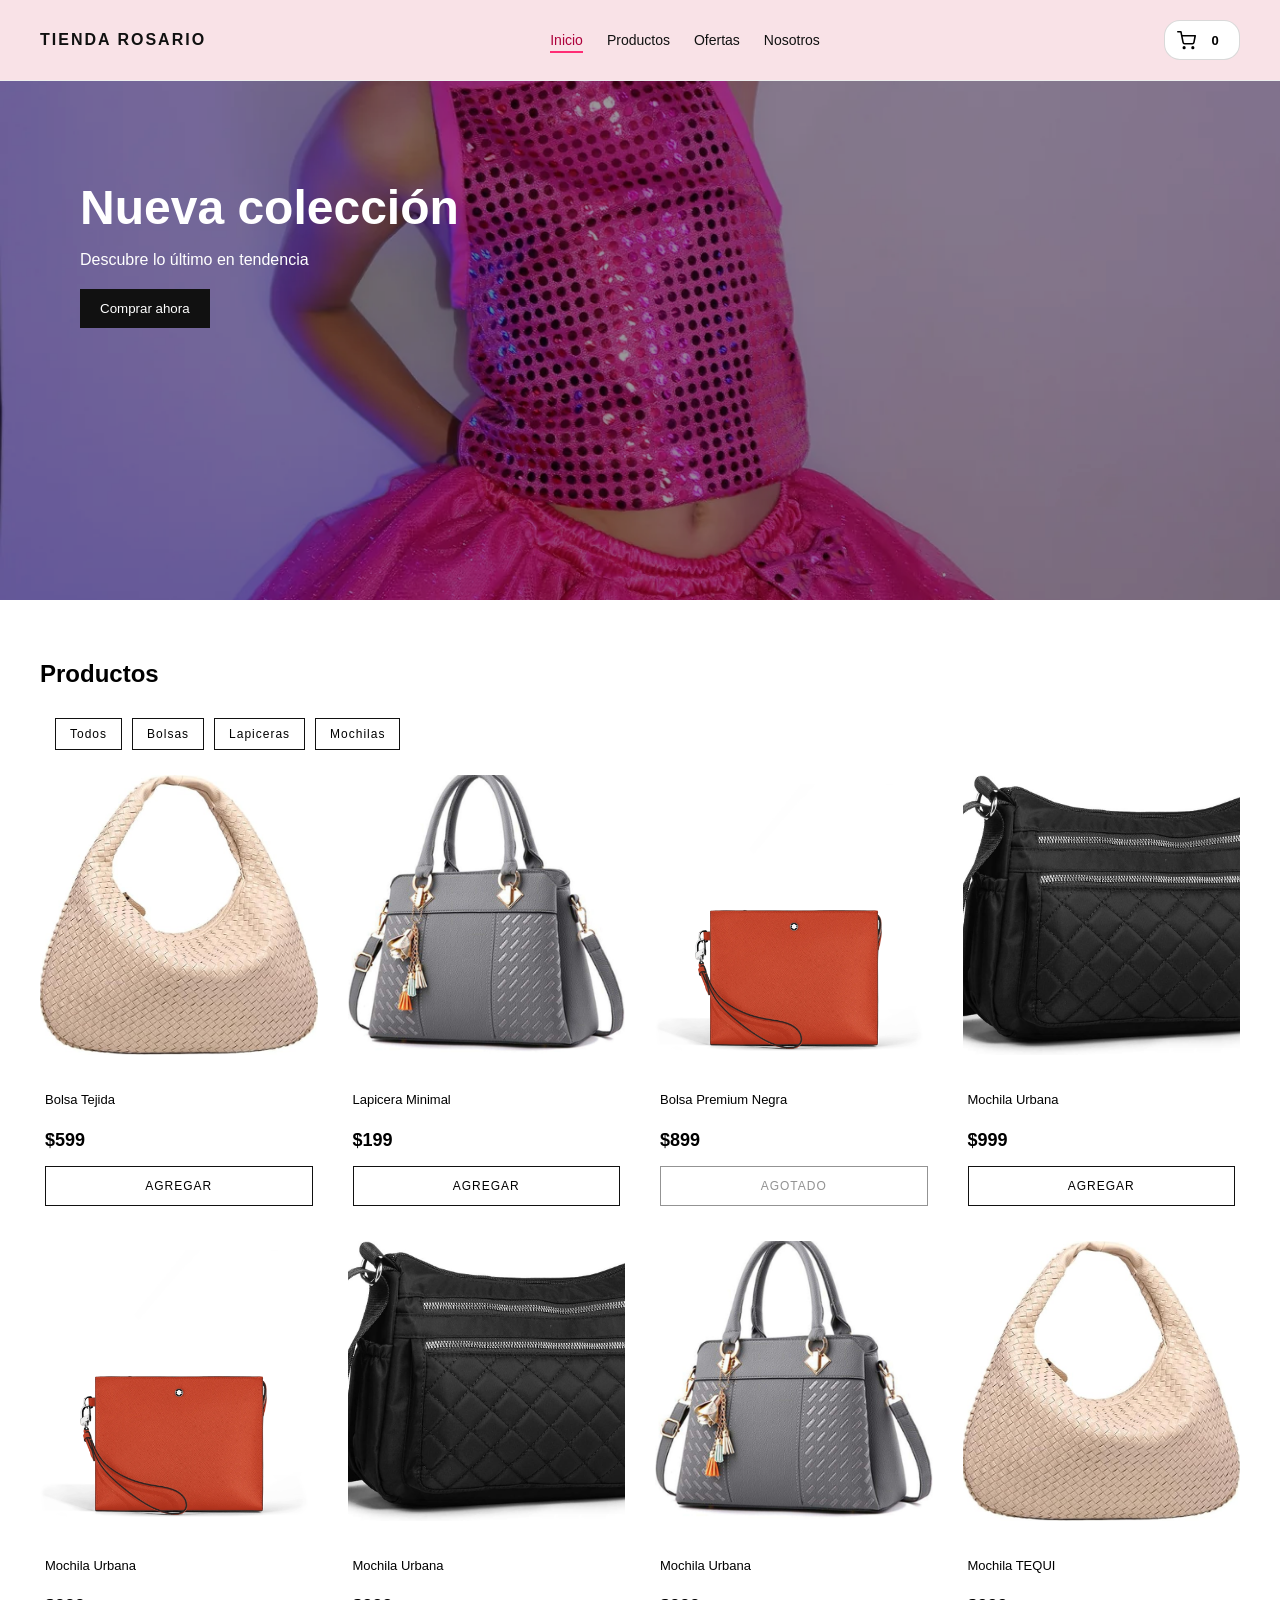
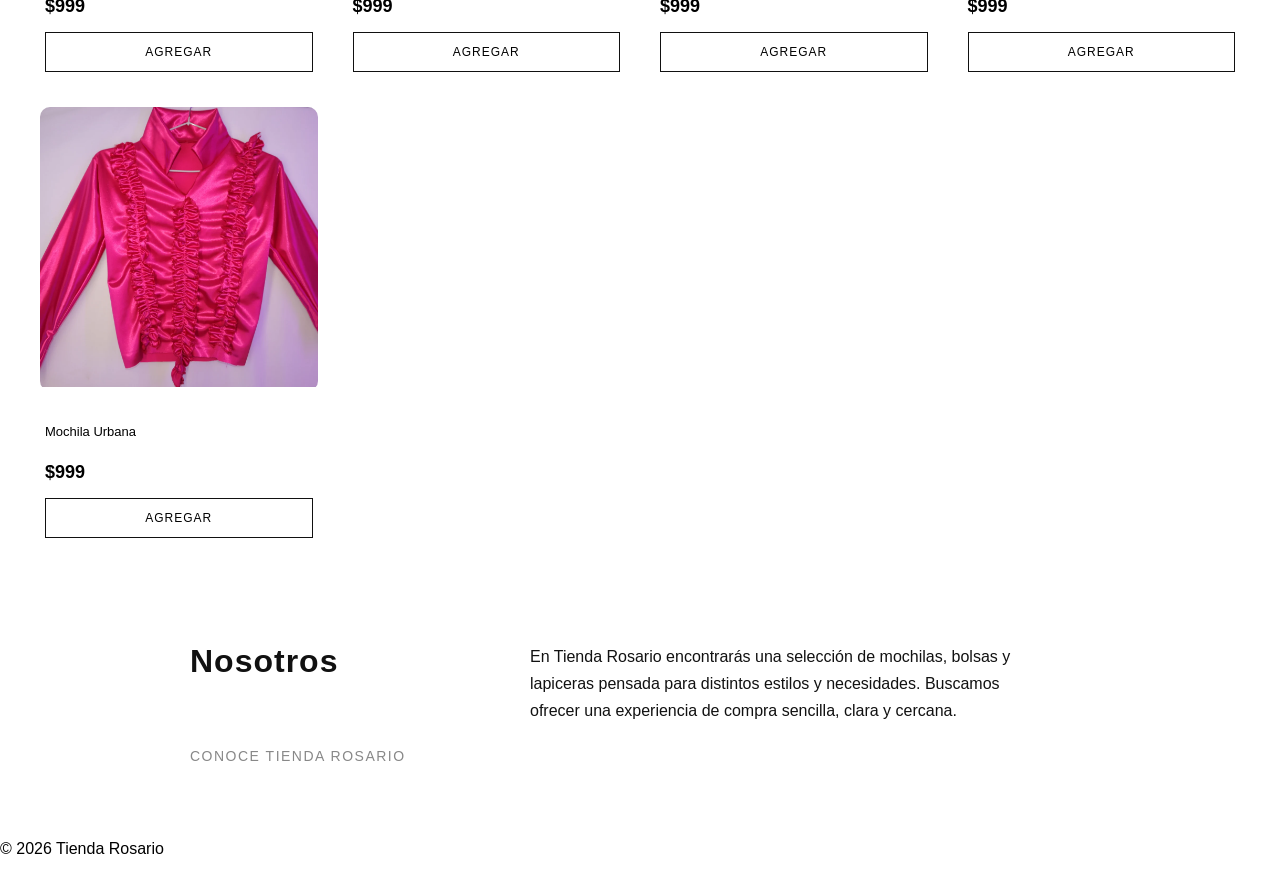
==== commit 6b08e87a: "Feature 06: corrige UX de navegacion y agrega Nosotros" ====
--- a/index.html
+++ b/index.html
@@ -59,20 +59,27 @@
             TIENDA ROSARIO
         </a>
 
-        <!-- 🔥 Feature 06: navegación real con anchors nativos, sin JS
-             necesario para el desplazamiento en sí (scroll-behavior:
-             smooth + scroll-margin-top en scss/_base.scss y
-             scss/_header.scss se encargan). Se evaluó scroll-spy (estado
-             activo según sección visible) y se descartó a propósito: la
-             navegación funcional es la prioridad y scroll-spy agrega
-             complejidad (IntersectionObserver, casos de borde de
-             secciones cortas) sin la cual el header sigue siendo
-             completamente utilizable — documentado también en el
-             reporte de la feature. -->
-        <nav class="header__nav" aria-label="Navegación principal">
+        <!-- 🔥 Feature 06 (ajuste): el MISMO <nav>/<ul> sirve para el
+             patrón desktop (fila horizontal, >=600px, ver breakpoint
+             elegido en scss/_header.scss) y para el menú desplegable
+             mobile (<600px) — evita duplicar marcado/listeners (el toast
+             de "Ofertas" sigue siendo el mismo #nav-ofertas de siempre).
+             Solo CSS decide si se ve como fila inline o como panel
+             desplegable vertical; en mobile arranca cerrado
+             (id="header-nav" referenciado por aria-controls del botón
+             hamburguesa, más abajo). Se evaluó scroll-spy (estado activo
+             según sección visible) y se descartó a propósito: la
+             navegación funcional es la prioridad. -->
+        <!-- 🔥 Última ronda de ajustes: orden definitivo Inicio / Productos /
+             Ofertas / Nosotros (punto 5 del requerimiento). Cada link real
+             (Inicio/Productos/Nosotros) tiene id propio para que el JS
+             pueda distinguirlos de forma robusta aunque Productos y
+             Ofertas compartan el mismo href="#productos" — el estado
+             activo/aria-current se calcula por id, nunca por href. -->
+        <nav class="header__nav" id="header-nav" aria-label="Navegación principal">
             <ul class="nav__list">
-                <li><a href="#inicio" class="nav__link">Inicio</a></li>
-                <li><a href="#productos" class="nav__link">Productos</a></li>
+                <li><a href="#inicio" class="nav__link" id="nav-inicio">Inicio</a></li>
+                <li><a href="#productos" class="nav__link" id="nav-productos">Productos</a></li>
                 <!-- 🔥 "Ofertas": no existe todavía un modelo real de
                      ofertas (sin flag de oferta/precio anterior/descuento
                      en data/productos.js) — no se inventa ninguno. El
@@ -80,8 +87,15 @@
                      "Productos") y, además, informa brevemente mediante
                      el sistema de toast ya existente (ver
                      js/app.js). Nunca es un enlace roto ni una sección
-                     vacía creada solo para justificar el ítem de menú. -->
+                     vacía creada solo para justificar el ítem de menú.
+                     Nunca recibe estado activo/aria-current: no es una
+                     sección real (ver js/app.js: establecerSeccionActiva). -->
                 <li><a href="#productos" class="nav__link" id="nav-ofertas">Ofertas</a></li>
+                <!-- 🔥 "Nosotros": ahora existe una sección real (más abajo,
+                     después de Productos) — usa el mismo sistema de
+                     navegación intencional centralizado (navegarASeccion)
+                     que Inicio/Productos, con su propio scroll-margin-top. -->
+                <li><a href="#nosotros" class="nav__link" id="nav-nosotros">Nosotros</a></li>
             </ul>
         </nav>
 
@@ -91,7 +105,11 @@
                  focus trap, devolución de foco) no cambia. El contador
                  (#cart-count) sigue integrado DENTRO del mismo control
                  junto al SVG (ya lo estaba); aria-label ahora es dinámico
-                 y lo actualiza js/carrito.js (actualizarContador()). -->
+                 y lo actualiza js/carrito.js (actualizarContador()).
+                 🔥 Ajuste posterior: visualmente IDÉNTICO en desktop y
+                 mobile — solo puede cambiar de POSICIÓN dentro del header
+                 (ahora convive con el botón hamburguesa dentro de
+                 &__actions en mobile). -->
             <button class="btn-cart" aria-label="Abrir carrito, vacío">
 
   <svg xmlns="http://www.w3.org/2000/svg"
@@ -112,6 +130,25 @@
   <span id="cart-count" aria-hidden="true">0</span>
 
 </button>
+
+            <!-- 🔥 Feature 06 (ajuste): botón hamburguesa — solo visible
+                 por debajo del breakpoint elegido (ver scss/_header.scss).
+                 Botón real (no <div onclick>), aria-expanded/aria-controls
+                 sincronizados por JS (js/app.js). Ícono con 3 barras CSS
+                 simples (sin SVG externo, sin librerías) que rotan a "X"
+                 — transición respeta prefers-reduced-motion. -->
+            <button
+                type="button"
+                class="header__menu-toggle"
+                id="menu-toggle"
+                aria-label="Abrir menú"
+                aria-expanded="false"
+                aria-controls="header-nav"
+            >
+                <span class="header__menu-bar" aria-hidden="true"></span>
+                <span class="header__menu-bar" aria-hidden="true"></span>
+                <span class="header__menu-bar" aria-hidden="true"></span>
+            </button>
         </div>
 
     </div>
@@ -142,7 +179,15 @@
     <div class="hero-video__content">
         <h1>Nueva colección</h1>
         <p>Descubre lo último en tendencia</p>
-        <button class="btn-primary">Comprar ahora</button>
+        <!-- 🔥 Última ronda de ajustes: "Comprar ahora" queda mencionado
+             explícitamente entre los disparadores de navegación intencional
+             (junto a Inicio/Productos/Nosotros) que deben usar el mismo
+             sistema centralizado de scroll — antes este botón no tenía
+             ningún comportamiento cableado. Destino lógico: el catálogo
+             real (#productos, mismo destino que "Productos"). type="button"
+             explícito (no hay <form> en la página, pero se deja explícito
+             por auditoría/robustez). -->
+        <button type="button" class="btn-primary" id="btn-comprar-ahora">Comprar ahora</button>
     </div>
 
 </section>
@@ -172,6 +217,29 @@
             <!-- JS renderiza -->
         </div>
 
+    </div>
+</section>
+
+<!-- 🔥 Última ronda de ajustes: sección real "Nosotros" (punto 4). Editorial,
+     minimalista, sin cards/stats/testimonios/carrusel/iconos decorativos.
+     Un solo <h2> (jerarquía de encabezados intacta: <h1> sigue viviendo
+     únicamente en el hero). Texto breve, basado solo en el catálogo real
+     actual (bolsas/lapiceras/mochilas) — no inventa historia, años de
+     experiencia, ubicación, fabricación propia, envío nacional, garantías
+     ni marcas. Sin imagen: no existe todavía un asset de Nosotros
+     aprobado, y la spec pide explícitamente no rellenar con una imagen
+     solo para ocupar espacio — composición a una columna, con ancho de
+     lectura acotado (ver scss/_nosotros.scss) para que en desktop no se
+     estire de borde a borde. -->
+<section class="nosotros" id="nosotros">
+    <div class="nosotros__container">
+        <h2 class="nosotros__title">Nosotros</h2>
+        <p class="nosotros__lead">Conoce Tienda Rosario</p>
+        <p class="nosotros__texto">
+            En Tienda Rosario encontrarás una selección de mochilas, bolsas y
+            lapiceras pensada para distintos estilos y necesidades. Buscamos
+            ofrecer una experiencia de compra sencilla, clara y cercana.
+        </p>
     </div>
 </section>
 
@@ -316,7 +384,7 @@
         </div>
 
         <!-- 🔥 NUEVO BOTÓN -->
-        <button class="product-card__btn" id="modal-add">
+        <button type="button" class="product-card__btn" id="modal-add">
           AGREGAR
         </button>
       </div>
--- a/css/styles.css
+++ b/css/styles.css
@@ -14,16 +14,25 @@
   overflow-x: hidden;
 }
 
-/* 🔥 Feature 06 — SCROLL SUAVE hacia #inicio/#productos, respetando
-   prefers-reduced-motion (Feature 03/041): cuando la persona prefiere
-   reducir movimiento, NO se fuerza la animación — el salto es
-   instantáneo (comportamiento nativo por defecto, sin esta regla). CSS
-   puro, sin JS ni librerías. */
-@media (prefers-reduced-motion: no-preference) {
-  html {
-    scroll-behavior: smooth;
-  }
-}
+/* 🔥 Última ronda de ajustes (punto 1 — bug de scroll involuntario)
+   ==================================================================
+   Se ELIMINA la regla global scroll-behavior:smooth en <html> que existía
+   desde Feature 06. Se comprobó con Playwright (auditoría, no se asumió)
+   que esta regla no solo animaba la navegación por anclas: al ser una
+   propiedad de <html>, el navegador también la aplicaba a CUALQUIER
+   scroll disparado por script sin "behavior" explícito — incluido
+   window.scrollTo() de restauración de fondo (modal/carrito, ver
+   js/app.js: desbloquearScrollFondo) y el scrollIntoView nativo que
+   dispara un focus() en un elemento no garantizado 100% visible (foco de
+   devolución al cerrar modal/carrito/menú mobile) — produciendo el
+   desplazamiento vertical animado e involuntario reportado.
+   El scroll suave INTENCIONAL (navegación real hacia una sección) ahora
+   vive únicamente en js/app.js (navegarASeccion()), que decide behavior:
+   "smooth"/"auto" caso por caso (respetando prefers-reduced-motion) y
+   nunca se aplica a los focus()/scrollTo() de accesibilidad, que ahora
+   usan { preventScroll: true } / behavior:"auto" explícito según
+   corresponda. El scroll por defecto de la página vuelve a ser el nativo
+   (auto/instantáneo) en cualquier otro caso. */
 body {
   margin: 0;
   padding: 0;
@@ -33,29 +42,52 @@
   overflow-x: hidden;
 }
 
-/* 🔥 FIX MOBILE */
-@media (max-width: 768px) {
+/* 🔥 FIX MOBILE
+   🔥 Última ronda de ajustes (punto 7 — re-medición de offsets tras el
+   nuevo breakpoint del header): este umbral vivía en 768px (max-width),
+   mientras que el breakpoint real del header (scss/_header.scss) pasó de
+   600 a 768px (min-width). Eso dejaba una ventana de 1px (exactamente en
+   768px de ancho) donde el header ya renderizaba su versión DESKTOP real
+   (81px de alto, medido) pero este padding-top todavía aplicaba el valor
+   MOBILE (40px) — un desalineamiento real, medido con Playwright, no
+   solo estético. Se alinea el umbral a 767px (idéntico al de
+   scss/_header.scss) para que ambos cambien exactamente en el mismo
+   punto, igual que ya se hizo en la ronda anterior al alinear este mismo
+   tipo de regla con el breakpoint de 600px. Los valores en sí (40px/60px)
+   NO cambian: las alturas reales del header (63px mobile / 81px desktop)
+   son las mismas que antes — agregar "Nosotros" no cambió la altura del
+   header, solo el punto en el que necesita más ancho horizontal. */
+@media (max-width: 767px) {
   body {
     padding-top: 40px;
   }
 }
 /* 🔥 Feature 06 — scroll-margin-top en los destinos reales de la
-   navegación (#inicio, #productos): sin esto, al saltar al ancla el
-   header fixed (scss/_header.scss) tapa el título/borde superior de la
-   sección. Valores medidos contra la altura real del header renderizado
-   en cada franja (81px en desktop/>768px, 57px en tablet/mobile
-   <=768px, mismo breakpoint que ya usa scss/_header.scss) más un
-   pequeño respiro (~10px) para que el contenido no quede pegado justo
-   debajo del borde del header. */
+   navegación (#inicio, #productos, y ahora #nosotros): sin esto, al
+   saltar al ancla el header fixed (scss/_header.scss) tapa el
+   título/borde superior de la sección. Valores medidos contra la altura
+   real del header renderizado en cada franja.
+   🔥 Última ronda de ajustes (punto 7 — re-medición tras agregar
+   "Nosotros"): el breakpoint del header pasó de 600px a 768px (4 links
+   de navegación necesitan más ancho horizontal, ver scss/_header.scss —
+   medido empíricamente, no asumido). Se re-midió también la altura REAL
+   del header en ambas franjas con el 4to link ya en el DOM: se mantiene
+   IGUAL que antes (63px mobile / 81px desktop) — agregar un link más no
+   cambió la altura de una fila que ya tenía espacio vertical de sobra,
+   solo su ancho necesario. Por eso los valores en px de esta regla NO
+   cambian, solo el punto de corte (599→767, alineado 1:1 con el nuevo
+   breakpoint real del header). */
 #inicio,
-#productos {
+#productos,
+#nosotros {
   scroll-margin-top: 92px;
 }
 
-@media (max-width: 768px) {
+@media (max-width: 767px) {
   #inicio,
-  #productos {
-    scroll-margin-top: 68px;
+  #productos,
+  #nosotros {
+    scroll-margin-top: 78px;
   }
 }
 /* 🔥 SCROLL LOCK DEL FONDO (Feature 02.4) — modal de producto abierto.
@@ -120,32 +152,107 @@
 .header__nav .nav__list {
   display: flex;
   list-style: none;
-  gap: 20px;
+  gap: 12px;
   margin: 0;
   padding: 0;
 }
 .header__nav {
-  /* 🔥 Feature 06: Inicio/Productos/Ofertas ahora son <a> reales
-     (antes <li> de texto plano, sin funcionalidad ni foco de
-     teclado). Señal de estado discreta: border-bottom sutil en
-     hover/focus — nada de colores llamativos, sin scroll-spy (ver
-     comentario en index.html). */
+  /* 🔥 Feature 06: Inicio/Productos/Ofertas/Nosotros ahora son <a>
+     reales (antes <li> de texto plano, sin funcionalidad ni foco de
+     teclado).
+     🔥 Última ronda de ajustes (punto 2) — el hover anterior (borde
+     inferior sutil rgba(0,0,0,.4)) se sentía "como texto plano", casi
+     imperceptible. Se reemplaza por un subrayado real vía ::after
+     (2px, revela con scaleX 0→1 desde la izquierda — técnica moderna,
+     sin desplazar layout porque es un pseudo-elemento absoluto, no un
+     border que cambia el flujo) + un cambio de color de texto hacia un
+     tono de acento compatible con la paleta rosa de la tienda.
+     Color de acento elegido: $color-accent (#ff2d75, ya existía
+     declarado en scss/_variables.scss sin uso — no se inventa un color
+     nuevo) para el SUBRAYADO (decorativo, no necesita ratio de
+     contraste); para el TEXTO se usa darken($color-accent, 25%) — un
+     rosa/burdeos más intenso, elegido porque a esa oscuridad el
+     contraste contra el fondo del header (#F9E2E7) ya supera 4.5:1
+     (AA para texto normal de 14px), cosa que el rosa base (#ff2d75) no
+     lograba (~2.9:1) — verificado numéricamente, no a ojo. Ninguno de
+     los dos colores es una copia literal de ninguna imagen de
+     referencia: es una variación tonal del rosa que ya definía la
+     identidad de la tienda (fondo del header, paleta general).
+     Nada de sombra fuerte/escala de texto/cápsulas/glow/animaciones
+     largas — solo color + un subrayado de 2px con una transición
+     breve. */
 }
 .header__nav .nav__link {
+  position: relative;
   display: inline-block;
   color: #111;
   text-decoration: none;
   font-size: 14px;
-  padding: 4px 2px;
-  border-bottom: 1px solid transparent;
-  transition: border-color 0.2s ease;
+  font-weight: 400;
+  padding: 8px 6px;
+}
+.header__nav .nav__link::after {
+  content: "";
+  position: absolute;
+  left: 6px;
+  right: 6px;
+  bottom: 3px;
+  height: 2px;
+  background: #ff2d75;
+  transform: scaleX(0);
+  transform-origin: left;
+}
+@media (prefers-reduced-motion: no-preference) {
+  .header__nav .nav__link {
+    transition: color 0.2s ease, font-weight 0.2s ease;
+  }
+  .header__nav .nav__link::after {
+    transition: transform 0.25s ease;
+  }
 }
 @media (hover: hover) {
   .header__nav .nav__link:hover {
-    border-bottom-color: rgba(0, 0, 0, 0.35);
-  }
+    color: rgb(67.6470588235%, 0%, 23.1932773109%);
+    font-weight: 500;
+  }
+  .header__nav .nav__link:hover::after {
+    transform: scaleX(1);
+  }
+}
+.header__nav .nav__link {
+  /* 🔥 :focus-visible debe verse igual o más claro que el hover (no
+     solo color, ver requerimiento): además del color/subrayado de
+     arriba, sigue recibiendo el anillo de foco genérico ya definido
+     globalmente en scss/_base.scss (outline 2px sólido) — la
+     combinación (color + subrayado + anillo) es estrictamente más
+     visible que el hover solo. */
+}
+.header__nav .nav__link:focus-visible {
+  color: rgb(67.6470588235%, 0%, 23.1932773109%);
+  font-weight: 500;
+}
+.header__nav .nav__link:focus-visible::after {
+  transform: scaleX(1);
+}
+.header__nav .nav__link {
+  /* 🔥 Última ronda de ajustes (punto 2) — ESTADO ACTIVO REAL.
+     Aplicado por JS (js/app.js: establecerSeccionActiva) solo a
+     Inicio/Productos/Nosotros, nunca a Ofertas (no representa una
+     sección propia). Subrayado permanente + color de acento, sin
+     depender de hover/focus — sincronizado 1:1 con
+     aria-current="location" en el mismo link. */
+}
+.header__nav .nav__link.is-active {
+  color: rgb(67.6470588235%, 0%, 23.1932773109%);
+  font-weight: 500;
+}
+.header__nav .nav__link.is-active::after {
+  transform: scaleX(1);
 }
 .header__actions {
+  display: flex;
+  align-items: center;
+  gap: 10px;
   /* 🔥 Feature 06 — REDISEÑO VISUAL DEL BOTÓN CARRITO (comportamiento
      intacto, es 100% Feature 05). Estructura [SVG + contador] dentro
      del MISMO control (ya lo era), ahora:
@@ -194,38 +301,180 @@
 .header__actions .btn-cart:active {
   background: rgba(0, 0, 0, 0.08);
 }
-
-/* 🔥 FIX MOBILE */
-@media (max-width: 768px) {
+.header__actions {
+  /* 🔥 Ajuste posterior — BOTÓN HAMBURGUESA. Oculto por defecto
+     (>=600px, breakpoint elegido más abajo): en desktop/tablet ancho
+     la navegación ya va visible en línea, no hace falta.
+     Combina con el carrito (mismo alto, familia de bordes/hover) pero
+     sin ser idéntico: forma cuadrada redondeada (12px, no círculo/16px
+     como el carrito) para no competir visualmente ni confundirse con
+     él. ~44x44px de área interactiva. Ícono de 3 barras vía CSS
+     (nada de SVG externo/librerías/emoji); rota a "X" con aria-expanded
+     — transición respeta prefers-reduced-motion (más abajo). */
+}
+.header__actions .header__menu-toggle {
+  display: none;
+  flex-direction: column;
+  align-items: center;
+  justify-content: center;
+  gap: 5px;
+  width: 42px;
+  height: 42px;
+  padding: 0;
+  border: 1px solid rgba(0, 0, 0, 0.15);
+  background: white;
+  border-radius: 12px;
+  cursor: pointer;
+}
+@media (hover: hover) {
+  .header__actions .header__menu-toggle:hover {
+    background: rgba(0, 0, 0, 0.05);
+    border-color: rgba(0, 0, 0, 0.25);
+  }
+}
+.header__actions .header__menu-toggle:active {
+  background: rgba(0, 0, 0, 0.08);
+}
+.header__actions .header__menu-bar {
+  width: 18px;
+  height: 2px;
+  background: #111;
+  border-radius: 1px;
+}
+@media (prefers-reduced-motion: no-preference) {
+  .header__actions .header__menu-bar {
+    transition: transform 0.2s ease, opacity 0.2s ease;
+  }
+}
+.header__actions .header__menu-toggle[aria-expanded=true] .header__menu-bar:nth-child(1) {
+  transform: translateY(7px) rotate(45deg);
+}
+.header__actions .header__menu-toggle[aria-expanded=true] .header__menu-bar:nth-child(2) {
+  opacity: 0;
+}
+.header__actions .header__menu-toggle[aria-expanded=true] .header__menu-bar:nth-child(3) {
+  transform: translateY(-7px) rotate(-45deg);
+}
+
+/* 📱 Última ronda de ajustes (punto 7) — BREAKPOINT DEL HEADER, RE-MEDIDO
+   ==================================================================
+   El valor anterior (600px) se había medido y documentado explícitamente
+   como válido SOLO para 3 items de navegación (Inicio/Productos/Ofertas,
+   ver historial de esta sección) y pendiente de re-medición al agregar
+   "Nosotros". Ahora que existe el cuarto link, se re-midió empíricamente
+   con el mismo método de siempre (forzar el patrón desktop completo vía
+   Playwright — logo + 4 links a tamaño real + carrito — y medir el
+   espacio libre real a cada ancho candidato: 599/600/640/680/700/720/
+   768/820/900/1024), en vez de asumir que 600px seguía sirviendo.
+
+   Resultado: con 4 links, el bloque completo (logo+nav+carrito) ya no
+   entra con aire a 600px (ahí el espacio libre a cada lado es 0px —
+   logo/nav/carrito quedan pegados). El espacio libre crece de forma
+   lineal según el ancho disponible (~18px a 640px, ~48px a 700px, ~58px
+   a 720px) y recién alcanza un margen cómodo (~82px por lado, similar o
+   mejor que los ~66-74px que se consideraron "cómodos" en la medición
+   anterior con 3 items) en 768px. Por eso el nuevo corte es 768px (no
+   768px "por convención de tablet": coincide con ese valor porque fue el
+   primer candidato de la lista que devolvió aire suficiente, no al
+   revés): por debajo, header compacto + hamburguesa; desde 768px en
+   adelante, navegación horizontal visible con los 4 links. */
+@media (max-width: 767px) {
   .header__container {
     padding: 10px 15px;
   }
+  /* 🔥 Ajuste posterior — LOGO MOBILE: "TIENDA ROSARIO" debe quedar en
+     una sola línea (antes max-width:90px + line-height:1.2 permitía
+     2 líneas). Con la navegación ya fuera de esta fila (ahora es un
+     menú desplegable, ver más abajo) sobra espacio para el logo
+     completo sin comprimirlo en exceso. */
   .header__logo {
-    font-size: 12px;
-    max-width: 90px;
-    line-height: 1.2;
-  }
+    font-size: 13px;
+    white-space: nowrap;
+  }
+  /* 🔥 Ajuste posterior — NAVEGACIÓN: ya NO se muestra en la fila
+     principal en mobile. El mismo <nav>/<ul> (ver index.html) pasa a
+     ser un panel desplegable VERTICAL, a todo el ancho, pegado justo
+     debajo del header (position:absolute respecto a .header, que ya es
+     position:fixed — por eso no necesita position:relative en
+     .header__container). Empieza oculto (display:none) y JS
+     (js/app.js) alterna header__nav--open al togglear el botón
+     hamburguesa. No es un drawer lateral (ese patrón ya lo usa el
+     carrito, Feature 05) ni overlay de pantalla completa: mismo fondo
+     que el header, sombra muy discreta para separarlo del contenido de
+     abajo, bordes mínimos. Al estar cerrado no ocupa espacio en el
+     flujo (no empuja el header ni cambia su altura). */
   .header__nav {
-    flex: 1;
-    display: flex;
-    justify-content: center;
-    min-width: 0;
+    display: none;
+    position: absolute;
+    top: 100%;
+    left: 0;
+    width: 100%;
+    background: #F9E2E7;
+    border-top: 1px solid rgba(0, 0, 0, 0.08);
+    box-shadow: 0 8px 16px rgba(0, 0, 0, 0.08);
+  }
+  .header__nav.header__nav--open {
+    display: block;
   }
   .nav__list {
-    display: flex;
-    gap: 8px;
-    font-size: 12.5px;
-    white-space: nowrap;
+    flex-direction: column;
+    gap: 0;
+    padding: 8px 0;
   }
   .nav__list li {
+    width: 100%;
+  }
+  .header__nav .nav__link {
+    display: block;
+    width: 100%;
+    padding: 14px 20px;
+    border-bottom: 1px solid rgba(0, 0, 0, 0.06);
+    border-left: 3px solid transparent;
+    font-size: 15px;
+    /* 🔥 Última ronda de ajustes (punto 3) — FEEDBACK TÁCTIL INMEDIATO.
+       :active es la señal más directa e inmediata que existe para touch
+       (se aplica en cuanto el dedo toca, sin esperar ningún JS ni
+       temporizador) — fondo rosa translúcido discreto + color de acento,
+       sin scale/flashes/colores fuertes/negro sólido. Se apoya en el
+       mismo acento que ya usa el hover/active desktop, nunca un color
+       nuevo. */
+    /* 🔥 Última ronda de ajustes (punto 3) — ESTADO SELECCIONADO AL
+       REABRIR EL MENÚ. Mismo criterio que el desktop (color de acento +
+       aria-current, aplicado por establecerSeccionActiva() en
+       js/app.js), aquí reforzado con un fondo rosa suave permanente y un
+       pequeño indicador lateral (borde izquierdo de 3px) — "cuál es la
+       sección actual" queda visible de un vistazo apenas se abre el
+       menú, sin esperar ningún hover/tap. */
+  }
+}
+@media (max-width: 767px) and (hover: hover) {
+  .header__nav .nav__link:hover {
+    border-bottom-color: rgba(0, 0, 0, 0.06);
+    background: rgba(0, 0, 0, 0.04);
+    font-weight: 400;
+  }
+}
+@media (max-width: 767px) {
+  .header__nav .nav__link:focus-visible {
+    border-bottom-color: rgba(0, 0, 0, 0.06);
+    background: rgba(0, 0, 0, 0.04);
+    font-weight: 400;
+  }
+  .header__nav .nav__link:active {
+    background: rgba(255, 45, 117, 0.12);
+    color: rgb(67.6470588235%, 0%, 23.1932773109%);
+  }
+  .header__nav .nav__link.is-active {
+    background: rgba(255, 45, 117, 0.08);
+    color: rgb(67.6470588235%, 0%, 23.1932773109%);
+    font-weight: 500;
+    border-left-color: #ff2d75;
+  }
+  .nav__list li:last-child .nav__link {
+    border-bottom: none;
+  }
+  .header__actions {
     flex-shrink: 0;
-  }
-  .header__actions {
-    min-width: 60px;
-    margin-left: 8px;
-    flex-shrink: 0;
-    display: flex;
-    justify-content: flex-end;
   }
   .header__actions .btn-cart {
     font-size: 11px;
@@ -239,6 +488,14 @@
   }
   .header__actions .btn-cart span {
     min-width: 20px;
+  }
+  .header__actions .header__menu-toggle {
+    display: flex;
+  }
+}
+@media (min-width: 768px) {
+  .header__menu-toggle {
+    display: none;
   }
 }
 .hero-video {
@@ -443,6 +700,92 @@
     padding: 7px 12px;
     font-size: 11px;
     border-radius: 20px;
+  }
+}
+/* 🔥 Última ronda de ajustes (punto 4) — SECCIÓN "NOSOTROS"
+   ==================================================================
+   Partial NUEVO (_nosotros.scss, importado en main.scss junto al resto):
+   no encajaba en _products.scss (sección distinta, propósito distinto —
+   ese archivo es específicamente el catálogo/grid/filtros) ni en
+   _base.scss (reservado para resets globales) ni en _hero.scss (el hero
+   es la portada de video/imagen, "Nosotros" es contenido editorial de
+   texto). Se sigue el mismo patrón ya establecido en el proyecto: un
+   partial por sección/componente (header, hero, products, cart, modal,
+   toast) — Nosotros es una sección nueva y propia, le corresponde el
+   suyo.
+
+   Diseño: elegante, minimalista, con mucho espacio en blanco, sin
+   cards/stats/iconos decorativos/testimonios/carrusel/fondos saturados
+   — el requerimiento los prohíbe explícitamente. Sin imagen: no existe
+   todavía un asset de "Nosotros" aprobado, y se prohíbe agregar una
+   solo para "rellenar espacio" — la composición se apoya únicamente en
+   tipografía/espaciado.
+   Fondo: se deja SIN color propio (blanco/heredado, igual que el resto
+   del contenido de <main>) — no se inventa un tercer tono de fondo
+   además del rosa del header y el blanco del catálogo, para no
+   fragmentar la paleta.
+   Mobile/tablet: una sola columna centrada, ancho de lectura acotado.
+   Desktop amplio (>=900px): composición editorial a DOS columnas
+   (título/kicker a la izquierda, texto a la derecha) — mejora el
+   diseño sin necesitar ninguna imagen de relleno (permitido
+   explícitamente por el requerimiento). */
+.nosotros {
+  padding: 60px 40px;
+}
+.nosotros__container {
+  max-width: 720px;
+  margin: 0 auto;
+}
+.nosotros__title {
+  margin: 0 0 8px;
+  font-size: 28px;
+  font-weight: 700;
+  letter-spacing: 1px;
+  color: #111;
+}
+.nosotros__lead {
+  margin: 0 0 20px;
+  font-size: 14px;
+  font-weight: 500;
+  letter-spacing: 1.5px;
+  text-transform: uppercase;
+  color: #888;
+}
+.nosotros__texto {
+  margin: 0;
+  max-width: 60ch;
+  font-size: 16px;
+  line-height: 1.7;
+  color: #111;
+}
+
+/* 🔥 Composición editorial a dos columnas en desktop amplio: el título +
+   kicker quedan fijos a la izquierda (bloque corto, actúa como "ancla"
+   visual) y el texto respira a la derecha con su propio ancho de
+   lectura — sin agregar ninguna imagen, solo tipografía y una
+   proporción de columnas asimétrica (1fr / 2fr). */
+@media (min-width: 900px) {
+  .nosotros__container {
+    max-width: 900px;
+    display: grid;
+    grid-template-columns: 1fr 2fr;
+    gap: 60px;
+    align-items: start;
+  }
+  .nosotros__title {
+    font-size: 32px;
+    grid-column: 1;
+    grid-row: 1;
+  }
+  .nosotros__lead {
+    grid-column: 1;
+    grid-row: 2;
+    margin-bottom: 0;
+  }
+  .nosotros__texto {
+    grid-column: 2;
+    grid-row: 1/span 2;
+    max-width: 55ch;
   }
 }
 .btn-primary {
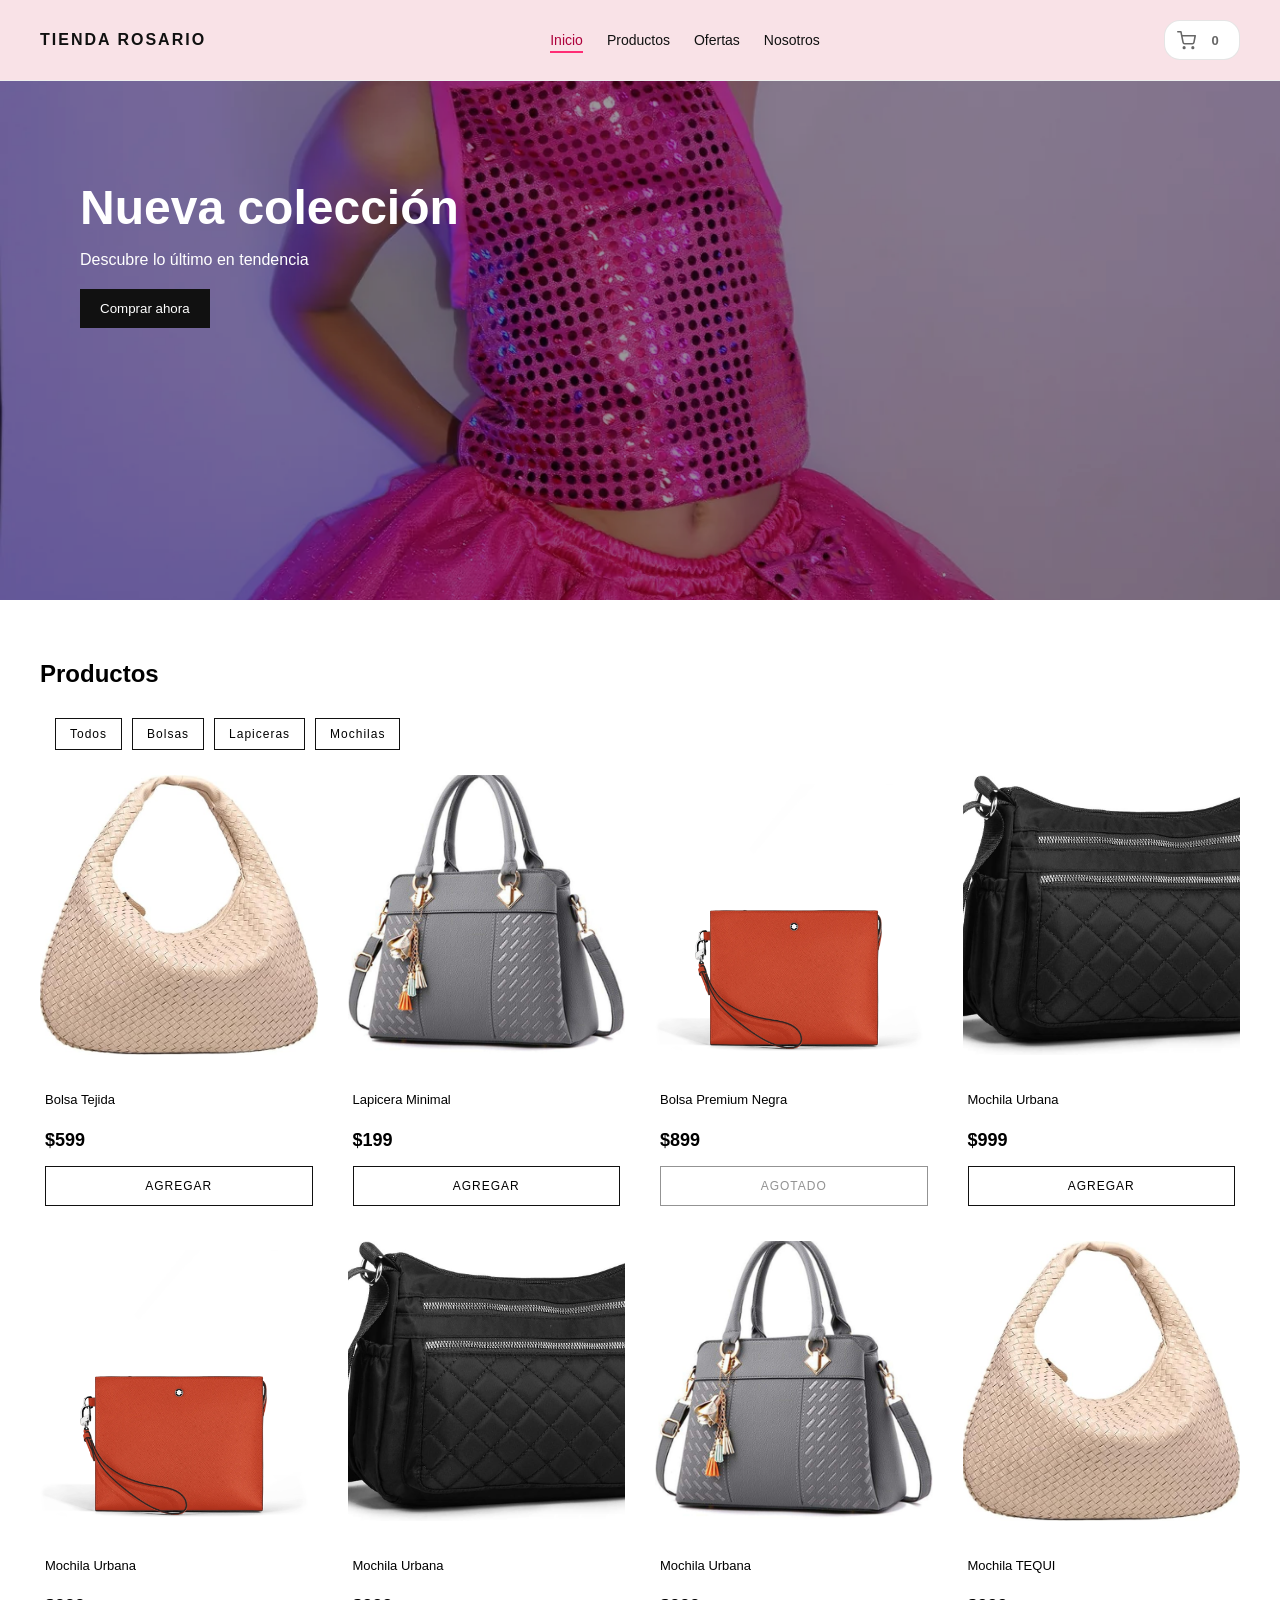
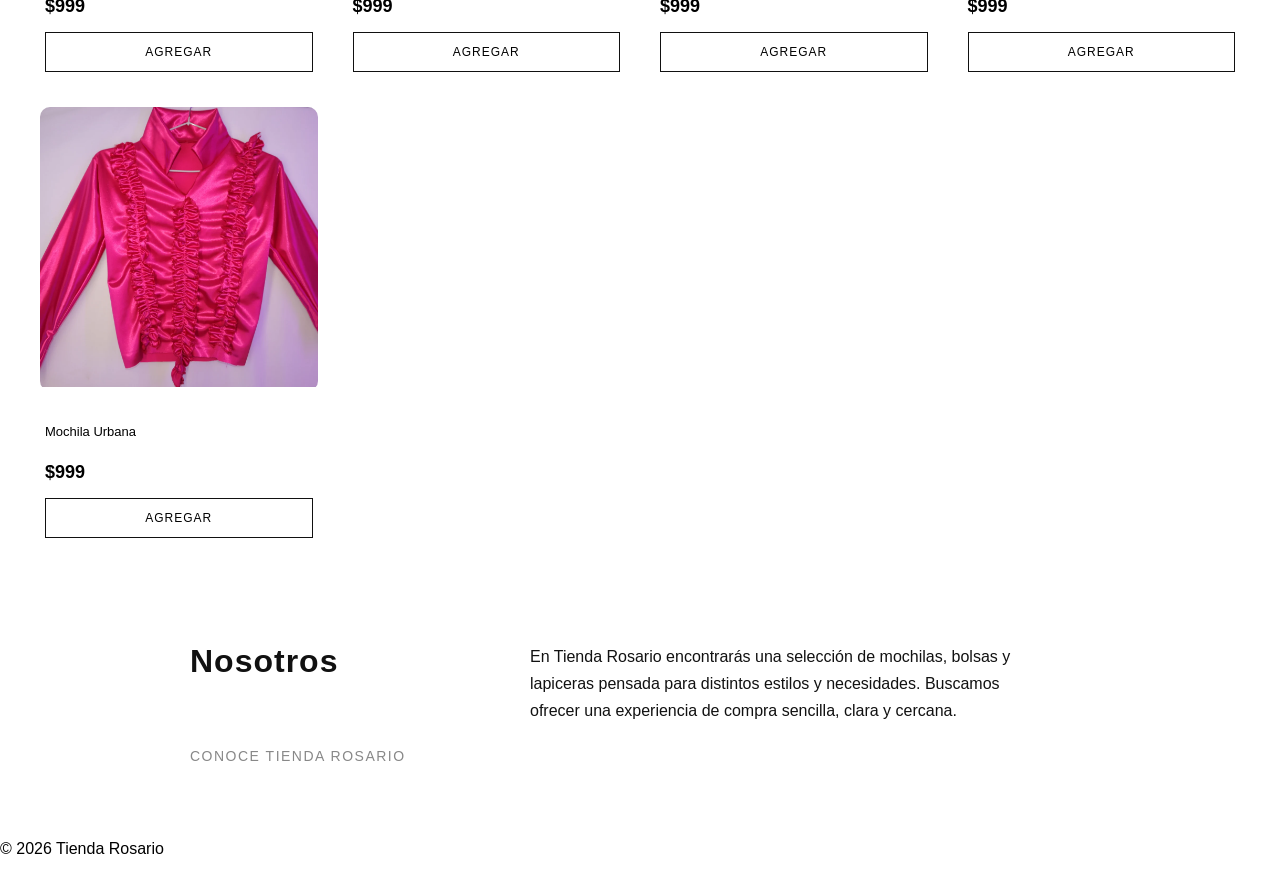
==== commit ea503580: "Feature 06: mejora header mobile y feedback del carrito" ====
--- a/index.html
+++ b/index.html
@@ -51,10 +51,40 @@
 <header class="header">
     <div class="header__container">
 
+        <!-- 🔥 Último ajuste UX (validación en dispositivo físico): el
+             botón hamburguesa se mueve de &__actions (donde convivía con
+             el carrito, a la derecha) a ser el PRIMER hijo directo de
+             .header__container — convención más familiar en mobile
+             (hamburguesa=izquierda, marca=centro, carrito=derecha; antes
+             se confundía con el carrito por estar ambos a la derecha).
+             En desktop sigue oculto (display:none, ver scss/_header.scss)
+             y al estar oculto no participa del layout ni del orden de
+             tabulación — el resto de los elementos (logo/nav/carrito)
+             quedan en el mismo orden visual Y de foco que siempre
+             tuvieron en desktop, sin ningún cambio ahí. Diseño (tamaño,
+             forma, 3 barras, transición a X, hover/active, aria-expanded/
+             aria-controls/aria-label) EXACTAMENTE igual, solo cambia de
+             posición en el DOM/layout. -->
+        <button
+            type="button"
+            class="header__menu-toggle"
+            id="menu-toggle"
+            aria-label="Abrir menú"
+            aria-expanded="false"
+            aria-controls="header-nav"
+        >
+            <span class="header__menu-bar" aria-hidden="true"></span>
+            <span class="header__menu-bar" aria-hidden="true"></span>
+            <span class="header__menu-bar" aria-hidden="true"></span>
+        </button>
+
         <!-- 🔥 Feature 06: "TIENDA ROSARIO" es navegación (lleva a
              #inicio), no una acción — por eso es <a>, no <button>/<div
              onclick>. Funciona con mouse, touch y teclado por ser un
-             anchor nativo real. -->
+             anchor nativo real.
+             🔥 Último ajuste UX: en mobile queda centrada ópticamente vía
+             CSS Grid (columnas laterales iguales, ver scss/_header.scss)
+             — en desktop no cambia nada. -->
         <a href="#inicio" class="header__logo">
             TIENDA ROSARIO
         </a>
@@ -99,17 +129,17 @@
             </ul>
         </nav>
 
+        <!-- 🔥 Feature 06: rediseño visual únicamente — el
+             comportamiento (Feature 05: apertura desktop/mobile,
+             focus trap, devolución de foco) no cambia. El contador
+             (#cart-count) sigue integrado DENTRO del mismo control
+             junto al SVG (ya lo estaba); aria-label ahora es dinámico
+             y lo actualiza js/carrito.js (actualizarContador()).
+             🔥 Último ajuste UX: &__actions ahora contiene SOLO el
+             carrito (la hamburguesa se movió al inicio de
+             .header__container, ver arriba) — en mobile queda a la
+             derecha (convención esperada), en desktop sin cambios. -->
         <div class="header__actions">
-            <!-- 🔥 Feature 06: rediseño visual únicamente — el
-                 comportamiento (Feature 05: apertura desktop/mobile,
-                 focus trap, devolución de foco) no cambia. El contador
-                 (#cart-count) sigue integrado DENTRO del mismo control
-                 junto al SVG (ya lo estaba); aria-label ahora es dinámico
-                 y lo actualiza js/carrito.js (actualizarContador()).
-                 🔥 Ajuste posterior: visualmente IDÉNTICO en desktop y
-                 mobile — solo puede cambiar de POSICIÓN dentro del header
-                 (ahora convive con el botón hamburguesa dentro de
-                 &__actions en mobile). -->
             <button class="btn-cart" aria-label="Abrir carrito, vacío">
 
   <svg xmlns="http://www.w3.org/2000/svg"
@@ -130,25 +160,6 @@
   <span id="cart-count" aria-hidden="true">0</span>
 
 </button>
-
-            <!-- 🔥 Feature 06 (ajuste): botón hamburguesa — solo visible
-                 por debajo del breakpoint elegido (ver scss/_header.scss).
-                 Botón real (no <div onclick>), aria-expanded/aria-controls
-                 sincronizados por JS (js/app.js). Ícono con 3 barras CSS
-                 simples (sin SVG externo, sin librerías) que rotan a "X"
-                 — transición respeta prefers-reduced-motion. -->
-            <button
-                type="button"
-                class="header__menu-toggle"
-                id="menu-toggle"
-                aria-label="Abrir menú"
-                aria-expanded="false"
-                aria-controls="header-nav"
-            >
-                <span class="header__menu-bar" aria-hidden="true"></span>
-                <span class="header__menu-bar" aria-hidden="true"></span>
-                <span class="header__menu-bar" aria-hidden="true"></span>
-            </button>
         </div>
 
     </div>
--- a/css/styles.css
+++ b/css/styles.css
@@ -265,9 +265,12 @@
      - ancho estable entre 0/1/9/10+: el contador tiene un min-width
        reservado y el texto se topa en "10+" (ver actualizarContador()
        en js/carrito.js) para que el control nunca "salte" de ancho.
-     - sin badge/círculo flotante ni animaciones (rebote/pulso/scale):
-       el contador vive en flujo normal dentro del botón, igual que ya
-       ocurría. */
+     🔥 Último ajuste UX (puntos 7-9) — el "sin animaciones" de este
+     comentario se acota: se agrega UNA microanimación breve y
+     controlada (ver .btn-cart--pulso, más abajo) SOLO cuando la
+     cantidad real aumenta por una acción del usuario — sigue sin
+     existir badge/círculo flotante superpuesto; la señal vive
+     enteramente dentro del botón. */
 }
 .header__actions .btn-cart {
   display: flex;
@@ -278,6 +281,7 @@
   padding: 9px 12px;
   min-height: 40px;
   cursor: pointer;
+  color: #111;
   font-size: 13px;
   border-radius: 16px;
   transition: background 0.2s ease, border-color 0.2s ease;
@@ -286,11 +290,31 @@
   width: 19px;
   height: 19px;
   flex-shrink: 0;
+  color: inherit;
+}
+.header__actions .btn-cart {
+  /* 🔥 Último ajuste UX (punto 8) — CONTADOR COMO ÚNICA SEÑAL de que
+     el carrito tiene artículos: color de acento + un fondo
+     circular/ovalado MUY sutil, sin salir del propio botón (nunca un
+     badge/punto flotante superpuesto). El ancho reservado ("10+",
+     ver actualizarContador() en js/carrito.js) se mantiene igual en
+     todos los estados (mismo padding siempre) para que el botón
+     nunca cambie de ancho entre 0/1/9/10+. */
 }
 .header__actions .btn-cart span {
+  display: inline-block;
   font-weight: 600;
   min-width: 24px;
+  padding: 2px 6px;
+  border-radius: 10px;
   text-align: center;
+  color: rgb(67.6470588235%, 0%, 23.1932773109%);
+  background: rgba(255, 45, 117, 0.1);
+}
+@media (prefers-reduced-motion: no-preference) {
+  .header__actions .btn-cart span {
+    transition: background 0.2s ease, color 0.2s ease;
+  }
 }
 @media (hover: hover) {
   .header__actions .btn-cart:hover {
@@ -301,18 +325,64 @@
 .header__actions .btn-cart:active {
   background: rgba(0, 0, 0, 0.08);
 }
-.header__actions {
-  /* 🔥 Ajuste posterior — BOTÓN HAMBURGUESA. Oculto por defecto
-     (>=600px, breakpoint elegido más abajo): en desktop/tablet ancho
-     la navegación ya va visible en línea, no hace falta.
-     Combina con el carrito (mismo alto, familia de bordes/hover) pero
-     sin ser idéntico: forma cuadrada redondeada (12px, no círculo/16px
-     como el carrito) para no competir visualmente ni confundirse con
-     él. ~44x44px de área interactiva. Ícono de 3 barras vía CSS
-     (nada de SVG externo/librerías/emoji); rota a "X" con aria-expanded
-     — transición respeta prefers-reduced-motion (más abajo). */
-}
-.header__actions .header__menu-toggle {
+.header__actions .btn-cart {
+  /* 🔥 Último ajuste UX (punto 7) — ESTADO VACÍO, discretamente
+     neutro pero SIEMPRE visible/operable (nunca disabled): borde un
+     toque más suave, ícono y contador en gris. Alpha 0.6 (no 0.45):
+     verificado numéricamente — contra el fondo blanco del botón da
+     ~5.7:1 de contraste, con margen sobre el mínimo AA (4.5:1) para
+     texto normal; 0.45 solo llegaba a ~3.4:1. */
+}
+.header__actions .btn-cart.btn-cart--vacio {
+  border-color: rgba(0, 0, 0, 0.1);
+}
+.header__actions .btn-cart.btn-cart--vacio svg {
+  color: rgba(0, 0, 0, 0.6);
+}
+.header__actions .btn-cart.btn-cart--vacio span {
+  color: rgba(0, 0, 0, 0.6);
+  background: transparent;
+}
+.header__actions .btn-cart {
+  /* 🔥 Último ajuste UX (puntos 9-12) — MICROANIMACIÓN AL AGREGAR.
+     Aplicada por js/carrito.js (dispararMicroanimacionCarrito())
+     SOLO cuando la cantidad real del carrito aumenta por una acción
+     del usuario (AGREGAR desde card/modal, "+" del carrito) — nunca
+     al cargar la página, restaurar localStorage, abrir/cerrar el
+     carrito, cambiar de viewport, eliminar, o cuando "+"/AGREGAR es
+     rechazado por stock/límite y la cantidad NO cambia. Guardado
+     completo bajo prefers-reduced-motion:no-preference (además, el
+     JS ni siquiera agrega la clase si el sistema pide reducir
+     movimiento — doble resguardo, mismo patrón que el resto del
+     proyecto): con reduce, el número/estado se actualiza igual
+     (actualizarContador ya lo hace) pero sin ningún scale/transición
+     decorativa. ~260ms en total (dentro del rango 200-300ms pedido),
+     sin bounce/shake/desplazamiento/glow fuerte. */
+}
+@media (prefers-reduced-motion: no-preference) {
+  .header__actions .btn-cart.btn-cart--pulso {
+    background: rgba(255, 45, 117, 0.1);
+  }
+  .header__actions .btn-cart.btn-cart--pulso span {
+    animation: carritoPulso 0.26s ease;
+  }
+}
+.header {
+  /* 🔥 Último ajuste UX — BOTÓN HAMBURGUESA, ahora hijo directo de
+     &__container (antes vivía dentro de &__actions, junto al carrito).
+     Se mueve para poder ubicarlo a la izquierda en mobile (ver grid del
+     breakpoint, más abajo) mientras el carrito queda a la derecha — el
+     diseño del botón en sí (tamaño, forma, 3 barras, hover/active,
+     transición a X) NO cambia en absoluto, solo su posición en el
+     documento/layout. Oculto por defecto (>=768px, breakpoint elegido
+     más abajo): en desktop/tablet ancho la navegación ya va visible en
+     línea, no hace falta — y al estar oculto (display:none) no participa
+     del layout ni del orden de tabulación ahí. ~44x44px de área
+     interactiva. Ícono de 3 barras vía CSS (nada de SVG externo/
+     librerías/emoji); rota a "X" con aria-expanded — transición respeta
+     prefers-reduced-motion (más abajo). */
+}
+.header__menu-toggle {
   display: none;
   flex-direction: column;
   align-items: center;
@@ -327,35 +397,50 @@
   cursor: pointer;
 }
 @media (hover: hover) {
-  .header__actions .header__menu-toggle:hover {
+  .header__menu-toggle:hover {
     background: rgba(0, 0, 0, 0.05);
     border-color: rgba(0, 0, 0, 0.25);
   }
 }
-.header__actions .header__menu-toggle:active {
+.header__menu-toggle:active {
   background: rgba(0, 0, 0, 0.08);
 }
-.header__actions .header__menu-bar {
+.header__menu-bar {
   width: 18px;
   height: 2px;
   background: #111;
   border-radius: 1px;
 }
 @media (prefers-reduced-motion: no-preference) {
-  .header__actions .header__menu-bar {
+  .header__menu-bar {
     transition: transform 0.2s ease, opacity 0.2s ease;
   }
 }
-.header__actions .header__menu-toggle[aria-expanded=true] .header__menu-bar:nth-child(1) {
+.header__menu-toggle[aria-expanded=true] .header__menu-bar:nth-child(1) {
   transform: translateY(7px) rotate(45deg);
 }
-.header__actions .header__menu-toggle[aria-expanded=true] .header__menu-bar:nth-child(2) {
+.header__menu-toggle[aria-expanded=true] .header__menu-bar:nth-child(2) {
   opacity: 0;
 }
-.header__actions .header__menu-toggle[aria-expanded=true] .header__menu-bar:nth-child(3) {
+.header__menu-toggle[aria-expanded=true] .header__menu-bar:nth-child(3) {
   transform: translateY(-7px) rotate(-45deg);
 }
 
+/* 🔥 Último ajuste UX (punto 9) — keyframe de la microanimación del
+   contador del carrito. Fuera del selector .header porque una
+   @keyframes no anida con significado bajo un selector en Sass (se
+   compilaría igual, pero se declara a nivel de archivo por claridad). */
+@keyframes carritoPulso {
+  0% {
+    transform: scale(1);
+  }
+  50% {
+    transform: scale(1.15);
+  }
+  100% {
+    transform: scale(1);
+  }
+}
 /* 📱 Última ronda de ajustes (punto 7) — BREAKPOINT DEL HEADER, RE-MEDIDO
    ==================================================================
    El valor anterior (600px) se había medido y documentado explícitamente
@@ -379,17 +464,44 @@
    revés): por debajo, header compacto + hamburguesa; desde 768px en
    adelante, navegación horizontal visible con los 4 links. */
 @media (max-width: 767px) {
+  /* 🔥 Último ajuste UX (punto 3) — CENTRADO REAL DE LA MARCA.
+     .header__container pasa de flex a CSS Grid SOLO en este breakpoint:
+     tres columnas (1fr auto 1fr). Las columnas laterales son fracciones
+     IGUALES del espacio restante, así que aunque la hamburguesa (42px) y
+     el carrito (ancho variable según el contador) tengan anchos
+     distintos, ambas columnas miden EXACTAMENTE lo mismo — el logo
+     (columna central, "auto", ancho de su propio contenido) queda
+     ópticamente centrado en el viewport de verdad, no solo "entre sus
+     vecinos inmediatos" como pasaría con justify-content:space-between
+     si los extremos no pesan igual. */
   .header__container {
+    display: grid;
+    grid-template-columns: 1fr auto 1fr;
+    align-items: center;
     padding: 10px 15px;
+  }
+  .header__menu-toggle {
+    grid-column: 1;
+    justify-self: start;
   }
   /* 🔥 Ajuste posterior — LOGO MOBILE: "TIENDA ROSARIO" debe quedar en
      una sola línea (antes max-width:90px + line-height:1.2 permitía
      2 líneas). Con la navegación ya fuera de esta fila (ahora es un
      menú desplegable, ver más abajo) sobra espacio para el logo
-     completo sin comprimirlo en exceso. */
+     completo sin comprimirlo en exceso.
+     🔥 Último ajuste UX: grid-column:2 + justify-self:center la ubica en
+     la columna central del grid de arriba — queda centrada como caja
+     completa (ancho "auto" = el de su propio contenido), sin necesitar
+     text-align. */
   .header__logo {
+    grid-column: 2;
+    justify-self: center;
     font-size: 13px;
     white-space: nowrap;
+  }
+  .header__actions {
+    grid-column: 3;
+    justify-self: end;
   }
   /* 🔥 Ajuste posterior — NAVEGACIÓN: ya NO se muestra en la fila
      principal en mobile. El mismo <nav>/<ul> (ver index.html) pasa a
@@ -431,6 +543,21 @@
     border-bottom: 1px solid rgba(0, 0, 0, 0.06);
     border-left: 3px solid transparent;
     font-size: 15px;
+    /* 🔥 Ajuste puntual posterior — el subrayado ::after (definido arriba,
+       compartido con desktop, punto 78 de este archivo) se sentía
+       redundante en el menú vertical mobile, sumado al indicador lateral +
+       fondo + color de texto que ya indican la selección aquí. Se
+       desactiva SOLO visualmente y SOLO dentro de este breakpoint mobile
+       (display:none en vez de tocar la regla compartida): el
+       pseudo-elemento sigue existiendo en el DOM/CSS para desktop, nunca
+       se elimina globalmente. display:none anula el subrayado en TODOS
+       los estados que lo activan (hover, focus-visible, .is-active) de
+       una sola vez, sin tener que repetir la anulación en cada uno. */
+  }
+  .header__nav .nav__link::after {
+    display: none;
+  }
+  .header__nav .nav__link {
     /* 🔥 Última ronda de ajustes (punto 3) — FEEDBACK TÁCTIL INMEDIATO.
        :active es la señal más directa e inmediata que existe para touch
        (se aplica en cuanto el dedo toca, sin esperar ningún JS ni
@@ -473,9 +600,6 @@
   .nav__list li:last-child .nav__link {
     border-bottom: none;
   }
-  .header__actions {
-    flex-shrink: 0;
-  }
   .header__actions .btn-cart {
     font-size: 11px;
     padding: 6px 10px;
@@ -489,7 +613,7 @@
   .header__actions .btn-cart span {
     min-width: 20px;
   }
-  .header__actions .header__menu-toggle {
+  .header__menu-toggle {
     display: flex;
   }
 }
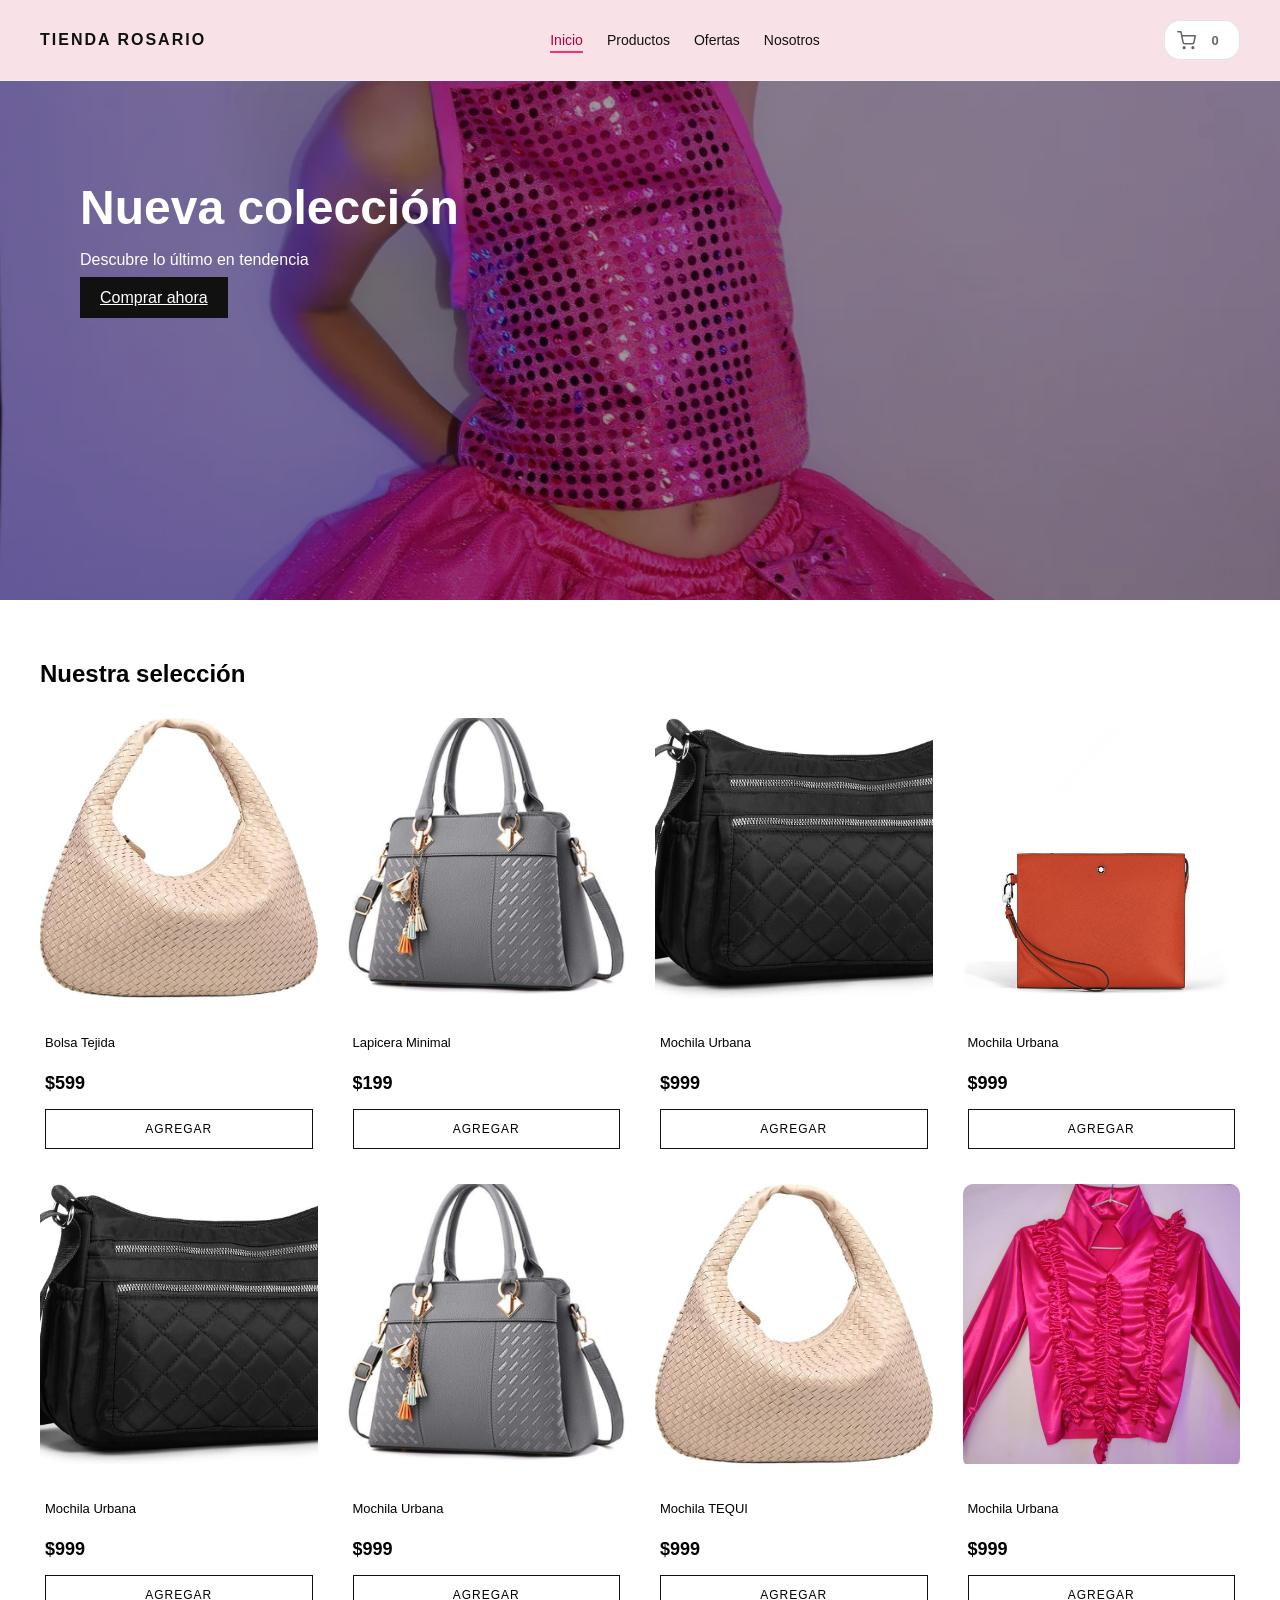
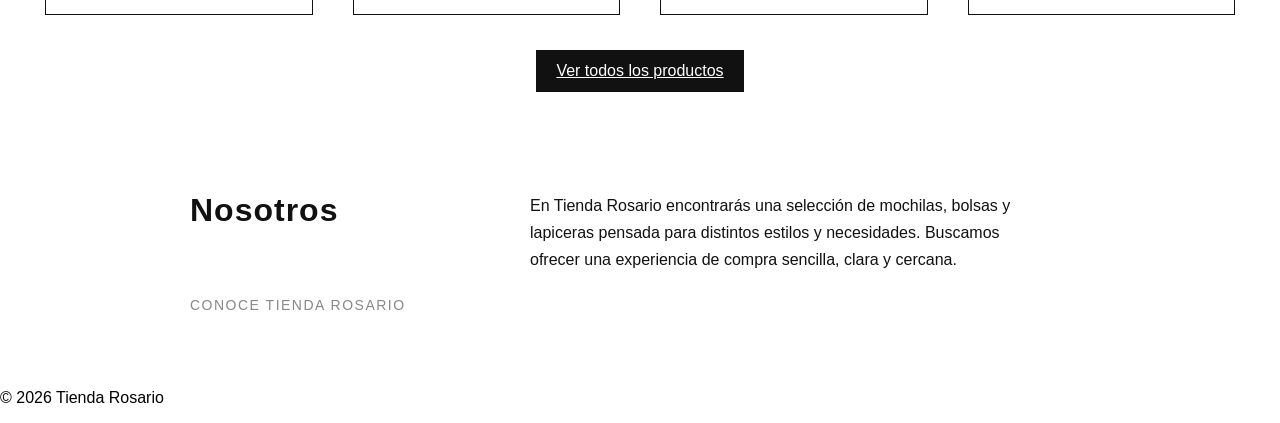
==== commit f0d999e1: "Feature 07A: separa Home y catalogo de productos Home (index.html): - maximo 8 productos ("Nuestra s" ====
--- a/index.html
+++ b/index.html
@@ -106,25 +106,24 @@
              pueda distinguirlos de forma robusta aunque Productos y
              Ofertas compartan el mismo href="#productos" — el estado
              activo/aria-current se calcula por id, nunca por href. -->
+        <!-- 🔥 Feature 07A: "Productos" y "Ofertas" dejan de ser anclas
+             internas de esta página (ya no existe un catálogo completo
+             dentro de la Home) y pasan a ser enlaces reales hacia
+             productos.html — funcionan con mouse/touch/teclado de forma
+             nativa, sin JS. "Ofertas" no inventa una página/promoción
+             propia (todavía no existe ese modelo real, ver auditoría):
+             navega al catálogo real con ?aviso=ofertas, que dispara ahí
+             el mismo aviso de siempre ("Por el momento no hay ofertas
+             disponibles."), ahora en contexto del catálogo (ver
+             js/catalogo.js). "Inicio" y "Nosotros" siguen siendo anclas
+             reales de ESTA página y mantienen su navegación suave
+             intencional existente (js/app.js: navegarASeccion), sin
+             cambios. -->
         <nav class="header__nav" id="header-nav" aria-label="Navegación principal">
             <ul class="nav__list">
                 <li><a href="#inicio" class="nav__link" id="nav-inicio">Inicio</a></li>
-                <li><a href="#productos" class="nav__link" id="nav-productos">Productos</a></li>
-                <!-- 🔥 "Ofertas": no existe todavía un modelo real de
-                     ofertas (sin flag de oferta/precio anterior/descuento
-                     en data/productos.js) — no se inventa ninguno. El
-                     enlace lleva al catálogo real (misma sección que
-                     "Productos") y, además, informa brevemente mediante
-                     el sistema de toast ya existente (ver
-                     js/app.js). Nunca es un enlace roto ni una sección
-                     vacía creada solo para justificar el ítem de menú.
-                     Nunca recibe estado activo/aria-current: no es una
-                     sección real (ver js/app.js: establecerSeccionActiva). -->
-                <li><a href="#productos" class="nav__link" id="nav-ofertas">Ofertas</a></li>
-                <!-- 🔥 "Nosotros": ahora existe una sección real (más abajo,
-                     después de Productos) — usa el mismo sistema de
-                     navegación intencional centralizado (navegarASeccion)
-                     que Inicio/Productos, con su propio scroll-margin-top. -->
+                <li><a href="productos.html" class="nav__link" id="nav-productos">Productos</a></li>
+                <li><a href="productos.html?aviso=ofertas" class="nav__link" id="nav-ofertas">Ofertas</a></li>
                 <li><a href="#nosotros" class="nav__link" id="nav-nosotros">Nosotros</a></li>
             </ul>
         </nav>
@@ -190,42 +189,54 @@
     <div class="hero-video__content">
         <h1>Nueva colección</h1>
         <p>Descubre lo último en tendencia</p>
-        <!-- 🔥 Última ronda de ajustes: "Comprar ahora" queda mencionado
-             explícitamente entre los disparadores de navegación intencional
-             (junto a Inicio/Productos/Nosotros) que deben usar el mismo
-             sistema centralizado de scroll — antes este botón no tenía
-             ningún comportamiento cableado. Destino lógico: el catálogo
-             real (#productos, mismo destino que "Productos"). type="button"
-             explícito (no hay <form> en la página, pero se deja explícito
-             por auditoría/robustez). -->
-        <button type="button" class="btn-primary" id="btn-comprar-ahora">Comprar ahora</button>
+        <!-- 🔥 Feature 07A (punto 9): ahora que existe un catálogo completo
+             independiente, "Comprar ahora" ya no tiene sentido bajando a una
+             lista completa dentro de la Home (esa lista ya no existe aquí:
+             la Home solo muestra una selección limitada, ver
+             "productos-home"). Pasa a ser un enlace real hacia el catálogo
+             completo (productos.html) — un <a> real resuelve la navegación
+             sin JS adicional, funciona con mouse/touch/teclado de forma
+             nativa. Mismo estilo visual (.btn-primary), sin cambios. -->
+        <a class="btn-primary" href="productos.html" id="btn-comprar-ahora">Comprar ahora</a>
     </div>
 
 </section>
 
-<!-- 🛍 PRODUCTOS -->
-<!-- 🔥 Feature 06: id="productos" pasa a vivir en la <section> (destino
-     real de "Productos"/"Ofertas" en la nav), no en el grid interno —
-     así el título "Productos" queda visible al hacer scroll (con
-     scroll-margin-top, ver scss/_products.scss) en vez de quedar oculto
-     tras el header fixed. El grid interno se renombra a
-     "productos-grid" para no duplicar el id (js/app.js actualizado). -->
-<section class="products" id="productos">
+<!-- 🛍 PRODUCTOS DESTACADOS (Feature 07A) -->
+<!-- 🔥 Feature 07A: la Home deja de mostrar el catálogo completo (ese
+     comportamiento se movió a productos.html, ver auditoría del
+     reporte). Aquí solo se renderiza una selección limitada y centralizada
+     (data/home-config.js: HOME_CONFIG), nunca más de HOME_CONFIG.maxProductos
+     (8) — el número es el mismo en todos los dispositivos, el responsive
+     solo cambia cuántas columnas de grid se ven (igual que ya hacía el
+     catálogo completo antes). No se elimina ningún producto del catálogo:
+     solo se limita lo que se muestra aquí. Sin filtros: el sistema completo
+     de categorías/búsqueda/precio/orden vive únicamente en productos.html
+     (spec §29 del requerimiento). id="destacados" ya no es destino de
+     ningún link de navegación (Productos/Ofertas ahora van a
+     productos.html) — se conserva solo como referencia semántica de la
+     sección, sin scroll-margin-top propio (no lo necesita). -->
+<section class="products products--home" id="destacados">
     <div class="products__container">
 
-        <h2 class="section-title">Productos</h2>
-
-        <!--  FILTROS -->
-        <div class="products__filters">
-            <button data-categoria="all">Todos</button>
-            <button data-categoria="bolsas">Bolsas</button>
-            <button data-categoria="lapiceras">Lapiceras</button>
-            <button data-categoria="mochilas">Mochilas</button>
-        </div>
-
-        <!--  GRID -->
-        <div id="productos-grid" class="products__grid">
-            <!-- JS renderiza -->
+        <!-- 🔥 Título sin inventar datos que no existen ("Más vendidos",
+             "Populares"): no hay campo real de ventas/popularidad en
+             data/productos.js (ver auditoría). "Nuestra selección" es
+             neutral y honesto sobre el origen (selección editorial/demo,
+             no un ranking calculado). -->
+        <h2 class="section-title">Nuestra selección</h2>
+
+        <!--  GRID LIMITADO -->
+        <div id="productos-home-grid" class="products__grid">
+            <!-- JS renderiza como máximo HOME_CONFIG.maxProductos productos -->
+        </div>
+
+        <!-- 🔥 Feature 07A (punto 7): <a> real, no botón+JS — funciona con
+             mouse/touch/teclado de forma nativa. Diseño consistente con
+             .btn-primary (mismo usado en "Comprar ahora"), sin ser un botón
+             exagerado. -->
+        <div class="products__ver-todos">
+            <a class="btn-primary" href="productos.html">Ver todos los productos</a>
         </div>
 
     </div>
@@ -406,6 +417,7 @@
 
 <!-- 🔥 JS -->
 <script src="data/productos.js"></script>
+<script src="data/home-config.js"></script>
 <script src="js/carrito.js"></script>
 <script src="js/app.js"></script>
 <script src="js/whatsapp.js"></script>
--- a/css/styles.css
+++ b/css/styles.css
@@ -120,6 +120,25 @@
 [tabindex]:not([tabindex="-1"]):focus-visible {
   outline: 2px solid rgba(0, 0, 0, 0.35);
   outline-offset: 2px;
+}
+
+/* 🔥 Feature 07A: utilidad global "solo lectores de pantalla" — necesaria
+   para los <label> reales del buscador/orden del catálogo (spec §41:
+   "labels reales") que no deben mostrarse visualmente (el placeholder/el
+   propio <select> ya comunican el propósito visualmente), sin recurrir a
+   display:none (que también los oculta de la accesibilidad). Patrón
+   estándar (no oculta con display/visibility, que romperían el anuncio
+   por lectores de pantalla). */
+.sr-only {
+  position: absolute;
+  width: 1px;
+  height: 1px;
+  padding: 0;
+  margin: -1px;
+  overflow: hidden;
+  clip: rect(0, 0, 0, 0);
+  white-space: nowrap;
+  border: 0;
 }
 
 .header {
@@ -662,43 +681,20 @@
   gap: 30px;
 }
 
-/*  FILTROS (PC = igual, MOBILE mejora) */
-.products__filters {
-  display: flex;
-  gap: 10px;
-  margin-bottom: 25px;
-  padding: 0 15px;
-  overflow-x: auto;
-  overflow-y: hidden;
-  max-width: 100%;
-  justify-content: flex-start;
-  align-items: center;
-  -webkit-overflow-scrolling: touch;
-  scroll-behavior: smooth;
-}
-.products__filters button {
-  flex-shrink: 0;
-  padding: 8px 14px;
-  border: 1px solid #111;
-  background: transparent;
-  cursor: pointer;
-  font-size: 12px;
-  letter-spacing: 1px;
-  white-space: nowrap;
-  transition: all 0.25s ease;
-}
-@media (hover: hover) {
-  .products__filters button:hover {
-    background: #111;
-    color: #fff;
-  }
-}
-.products__filters button.active {
-  background: #111;
-  color: #fff;
-}
-.products__filters::-webkit-scrollbar {
-  display: none;
+/* 🔥 Feature 07A: la barra de filtros por categoría (pastillas
+   Todos/Bolsas/Lapiceras/Mochilas) que vivía aquí se retira — la Home ya
+   no necesita filtros (spec §29: el sistema completo de filtros se mudó
+   por completo a productos.html/scss/_catalogo.scss, con su propio
+   diseño de sidebar/panel). Esta regla quedaba sin uso en ninguna página
+   tras el cambio; se elimina en vez de dejar CSS muerto. */
+/* 🔥 Feature 07A — CTA "Ver todos los productos" bajo la selección
+   limitada de la Home. Mismo componente .btn-primary de siempre (sin
+   estilos propios de color/tamaño de fuente aquí), solo el espaciado de
+   layout para separarlo del grid y centrarlo. */
+.products__ver-todos {
+  display: flex;
+  justify-content: center;
+  margin-top: 30px;
 }
 
 /*  CARD PREMIUM */
@@ -815,15 +811,379 @@
   .product-card__image img {
     height: 200px;
   }
-  /*  MEJORA REAL DE FILTROS EN MOBILE */
-  .products__filters {
-    padding: 10px 15px;
-    gap: 8px;
-  }
-  .products__filters button {
-    padding: 7px 12px;
-    font-size: 11px;
-    border-radius: 20px;
+}
+/* 🔥 Feature 07A — CATÁLOGO COMPLETO (productos.html)
+   Reutiliza .products__grid/.product-card (scss/_products.scss) tal cual
+   — sin duplicar el diseño de card (spec §30). Todo lo de aquí es nuevo:
+   cabecera de catálogo, breadcrumb, barra de herramientas, panel de
+   filtros (sidebar en desktop / drawer en mobile) y estados de
+   resultados. */
+/* CABECERA DE CATÁLOGO (§14: sin hero fotográfico) */
+.catalogo-header {
+  padding: 40px 40px 0;
+}
+.catalogo-header__container {
+  max-width: 1200px;
+  margin: 0 auto;
+}
+.catalogo-header__title {
+  font-size: 28px;
+  margin: 10px 0 8px;
+}
+.catalogo-header__subtitle {
+  color: #888;
+  font-size: 14px;
+  margin: 0 0 10px;
+  max-width: 60ch;
+}
+
+/* BREADCRUMB (§15) — semántico, discreto, sin sobrecargar. */
+.breadcrumb__list {
+  display: flex;
+  align-items: center;
+  gap: 6px;
+  list-style: none;
+  margin: 0;
+  padding: 0;
+  font-size: 12px;
+  color: #888;
+}
+.breadcrumb li:not(:last-child)::after {
+  content: "/";
+  margin-left: 6px;
+  color: #888;
+}
+.breadcrumb a {
+  color: #888;
+  text-decoration: underline;
+}
+@media (hover: hover) {
+  .breadcrumb a:hover {
+    color: #111;
+  }
+}
+.breadcrumb li[aria-current=page] {
+  color: #111;
+  font-weight: 500;
+}
+
+/* CATÁLOGO: layout general */
+.catalogo__container {
+  max-width: 1200px;
+  margin: 0 auto;
+  padding: 20px 40px 60px;
+}
+
+/* BARRA SUPERIOR: buscador + toggle de filtros (mobile) + orden. Siempre
+   visible en ambos layouts (§16/§28). */
+.catalogo__toolbar {
+  display: flex;
+  flex-wrap: wrap;
+  gap: 12px;
+  align-items: center;
+  margin-bottom: 20px;
+}
+.catalogo__toolbar input[type=search],
+.catalogo__toolbar select {
+  font-family: inherit;
+  font-size: 13px;
+  padding: 10px 12px;
+  border: 1px solid rgba(0, 0, 0, 0.2);
+  border-radius: 10px;
+  background: #fff;
+}
+
+.catalogo__busqueda {
+  flex: 1 1 220px;
+}
+.catalogo__busqueda input {
+  width: 100%;
+}
+
+.catalogo__orden {
+  flex: 0 0 auto;
+}
+.catalogo__orden select {
+  min-width: 190px;
+}
+
+/* Botón "Filtros": oculto en desktop (el sidebar ya está siempre
+   visible ahí, ver breakpoint más abajo), visible en mobile. */
+.catalogo__filtros-toggle {
+  flex: 0 0 auto;
+  padding: 10px 16px;
+  border: 1px solid #111;
+  background: transparent;
+  cursor: pointer;
+  font-size: 12px;
+  letter-spacing: 0.5px;
+  border-radius: 10px;
+}
+.catalogo__filtros-toggle[aria-expanded=true] {
+  background: #111;
+  color: #fff;
+}
+
+/* CUERPO: sidebar de filtros + resultados */
+.catalogo__cuerpo {
+  display: block;
+}
+
+.catalogo__resultados {
+  min-width: 0;
+}
+
+.catalogo__contador {
+  margin: 0 0 15px;
+  font-size: 13px;
+  color: #888;
+}
+
+/* PANEL DE FILTROS — mismo marcado para desktop (sidebar) y mobile
+   (drawer). Por defecto (mobile-first): oculto fuera de pantalla,
+   se muestra al activar catalogo__filtros--open. */
+.catalogo__filtros {
+  position: fixed;
+  top: 0;
+  left: 0;
+  bottom: 0;
+  width: min(85vw, 320px);
+  background: #fff;
+  z-index: 1001;
+  padding: 30px 20px;
+  overflow-y: auto;
+  transform: translateX(-100%);
+}
+@media (prefers-reduced-motion: no-preference) {
+  .catalogo__filtros {
+    transition: transform 0.25s ease;
+  }
+}
+.catalogo__filtros--open {
+  transform: translateX(0);
+}
+
+/* 🔥 Ajuste UX (revisión previa a commit, §2/§3): cabecera del drawer,
+   SOLO tiene sentido en mobile (en desktop la sidebar nunca se
+   abre/cierra, ver override desktop más abajo). "sticky" DENTRO del
+   propio panel scrolleable (no del documento): permanece visible como
+   ancla de cierre mientras el resto del contenido del panel hace scroll
+   (spec §5), sin necesitar reestructurar el marcado en header/body
+   separados. */
+.catalogo__filtros-header {
+  position: sticky;
+  top: 0;
+  z-index: 1;
+  display: flex;
+  align-items: center;
+  justify-content: space-between;
+  background: #fff;
+  margin: -30px -20px 25px;
+  padding: 22px 20px 15px;
+  border-bottom: 1px solid rgba(0, 0, 0, 0.08);
+}
+
+.catalogo__filtros-header-titulo {
+  font-size: 16px;
+  font-weight: 600;
+  margin: 0;
+}
+
+/* Botón cerrar [X]: mismo lenguaje visual que el resto de cierres del
+   sitio (modal/carrito ya usan &times; sobre fondo neutro) — sin ícono
+   externo ni librería, touch target cómodo (40x40, cerca de las 44px
+   recomendadas) sin ser exageradamente grande. */
+.catalogo__filtros-cerrar {
+  width: 40px;
+  height: 40px;
+  display: flex;
+  align-items: center;
+  justify-content: center;
+  border: 1px solid rgba(0, 0, 0, 0.15);
+  border-radius: 50%;
+  background: #fff;
+  font-size: 20px;
+  line-height: 1;
+  cursor: pointer;
+  color: #111;
+}
+@media (hover: hover) {
+  .catalogo__filtros-cerrar:hover {
+    background: rgba(0, 0, 0, 0.05);
+  }
+}
+.catalogo__filtros-cerrar:active {
+  background: rgba(0, 0, 0, 0.08);
+}
+
+.catalogo__filtros-overlay {
+  display: none;
+  position: fixed;
+  inset: 0;
+  background: rgba(0, 0, 0, 0.4);
+  z-index: 1000;
+}
+.catalogo__filtros-overlay--visible {
+  display: block;
+}
+
+.catalogo__filtros-grupo {
+  margin-bottom: 25px;
+}
+
+.catalogo__filtros-titulo {
+  font-size: 13px;
+  font-weight: 600;
+  letter-spacing: 0.5px;
+  text-transform: uppercase;
+  margin: 0 0 10px;
+}
+
+.catalogo__categorias {
+  display: flex;
+  flex-direction: column;
+  gap: 6px;
+}
+
+.catalogo__categoria-btn {
+  text-align: left;
+  padding: 8px 10px;
+  border: 1px solid transparent;
+  background: transparent;
+  cursor: pointer;
+  font-size: 13px;
+  border-radius: 10px;
+}
+@media (hover: hover) {
+  .catalogo__categoria-btn:hover {
+    background: rgba(0, 0, 0, 0.05);
+  }
+}
+.catalogo__categoria-btn.is-active {
+  background: rgba(255, 45, 117, 0.08);
+  border-color: #ff2d75;
+  font-weight: 600;
+}
+
+.catalogo__checkbox {
+  display: flex;
+  align-items: center;
+  gap: 8px;
+  font-size: 13px;
+  cursor: pointer;
+}
+
+.catalogo__precio {
+  border: none;
+  padding: 0;
+  margin: 0;
+}
+
+.catalogo__precio-inputs {
+  display: flex;
+  flex-direction: column;
+  gap: 10px;
+}
+.catalogo__precio-inputs label {
+  display: flex;
+  flex-direction: column;
+  gap: 4px;
+  font-size: 12px;
+  color: #888;
+}
+.catalogo__precio-inputs input {
+  font-family: inherit;
+  font-size: 13px;
+  padding: 8px 10px;
+  border: 1px solid rgba(0, 0, 0, 0.2);
+  border-radius: 10px;
+}
+
+.catalogo__limpiar {
+  width: 100%;
+  padding: 10px;
+  border: 1px solid #111;
+  background: transparent;
+  cursor: pointer;
+  font-size: 12px;
+  letter-spacing: 0.5px;
+  border-radius: 10px;
+}
+@media (prefers-reduced-motion: no-preference) {
+  .catalogo__limpiar {
+    transition: opacity 0.15s ease, border-color 0.15s ease;
+  }
+}
+@media (hover: hover) {
+  .catalogo__limpiar:hover {
+    background: #111;
+    color: #fff;
+  }
+}
+.catalogo__limpiar {
+  /* 🔥 Ajuste UX (revisión previa a commit, §7): visualmente secundario
+     cuando NO hay ningún filtro aplicado (nunca deshabilitado de verdad
+     — sigue siendo clickeable, spec: "puede permanecer disponible").
+     Deja de parecer la acción principal de la sidebar sin esconderla ni
+     quitarle accesibilidad (sin :disabled, sin aria-disabled: seguiría
+     siendo anunciada igual por lectores de pantalla si se ocultara solo
+     por opacidad de verdad no-interactiva, así que aquí solo se atenúa
+     visualmente). */
+}
+.catalogo__limpiar--secundario {
+  opacity: 0.5;
+  border-color: rgba(0, 0, 0, 0.2);
+}
+@media (hover: hover) {
+  .catalogo__limpiar--secundario:hover {
+    background: transparent;
+    color: #111;
+    opacity: 0.75;
+  }
+}
+
+/* ESTADO SIN RESULTADOS (§25) */
+.catalogo__sin-resultados {
+  text-align: center;
+  padding: 60px 20px;
+  color: #888;
+}
+.catalogo__sin-resultados p {
+  margin: 0 0 15px;
+}
+.catalogo__sin-resultados .catalogo__limpiar {
+  width: auto;
+  padding: 10px 20px;
+  margin: 0 auto;
+}
+
+/* 📱 DESKTOP (≥992px): sidebar de filtros SIEMPRE visible, discreto, sin
+   quitarle protagonismo al catálogo (§27). El botón "Filtros" deja de
+   tener sentido (nada que abrir/cerrar) y se oculta. */
+@media (min-width: 992px) {
+  .catalogo__filtros-toggle {
+    display: none;
+  }
+  .catalogo__filtros-overlay {
+    display: none !important;
+  }
+  .catalogo__cuerpo {
+    display: grid;
+    grid-template-columns: 240px 1fr;
+    gap: 40px;
+    align-items: start;
+  }
+  .catalogo__filtros {
+    position: static;
+    width: auto;
+    transform: none;
+    z-index: auto;
+    padding: 0;
+    overflow-y: visible;
+    background: transparent;
+  }
+  .catalogo__filtros-header {
+    display: none;
   }
 }
 /* 🔥 Última ronda de ajustes (punto 4) — SECCIÓN "NOSOTROS"
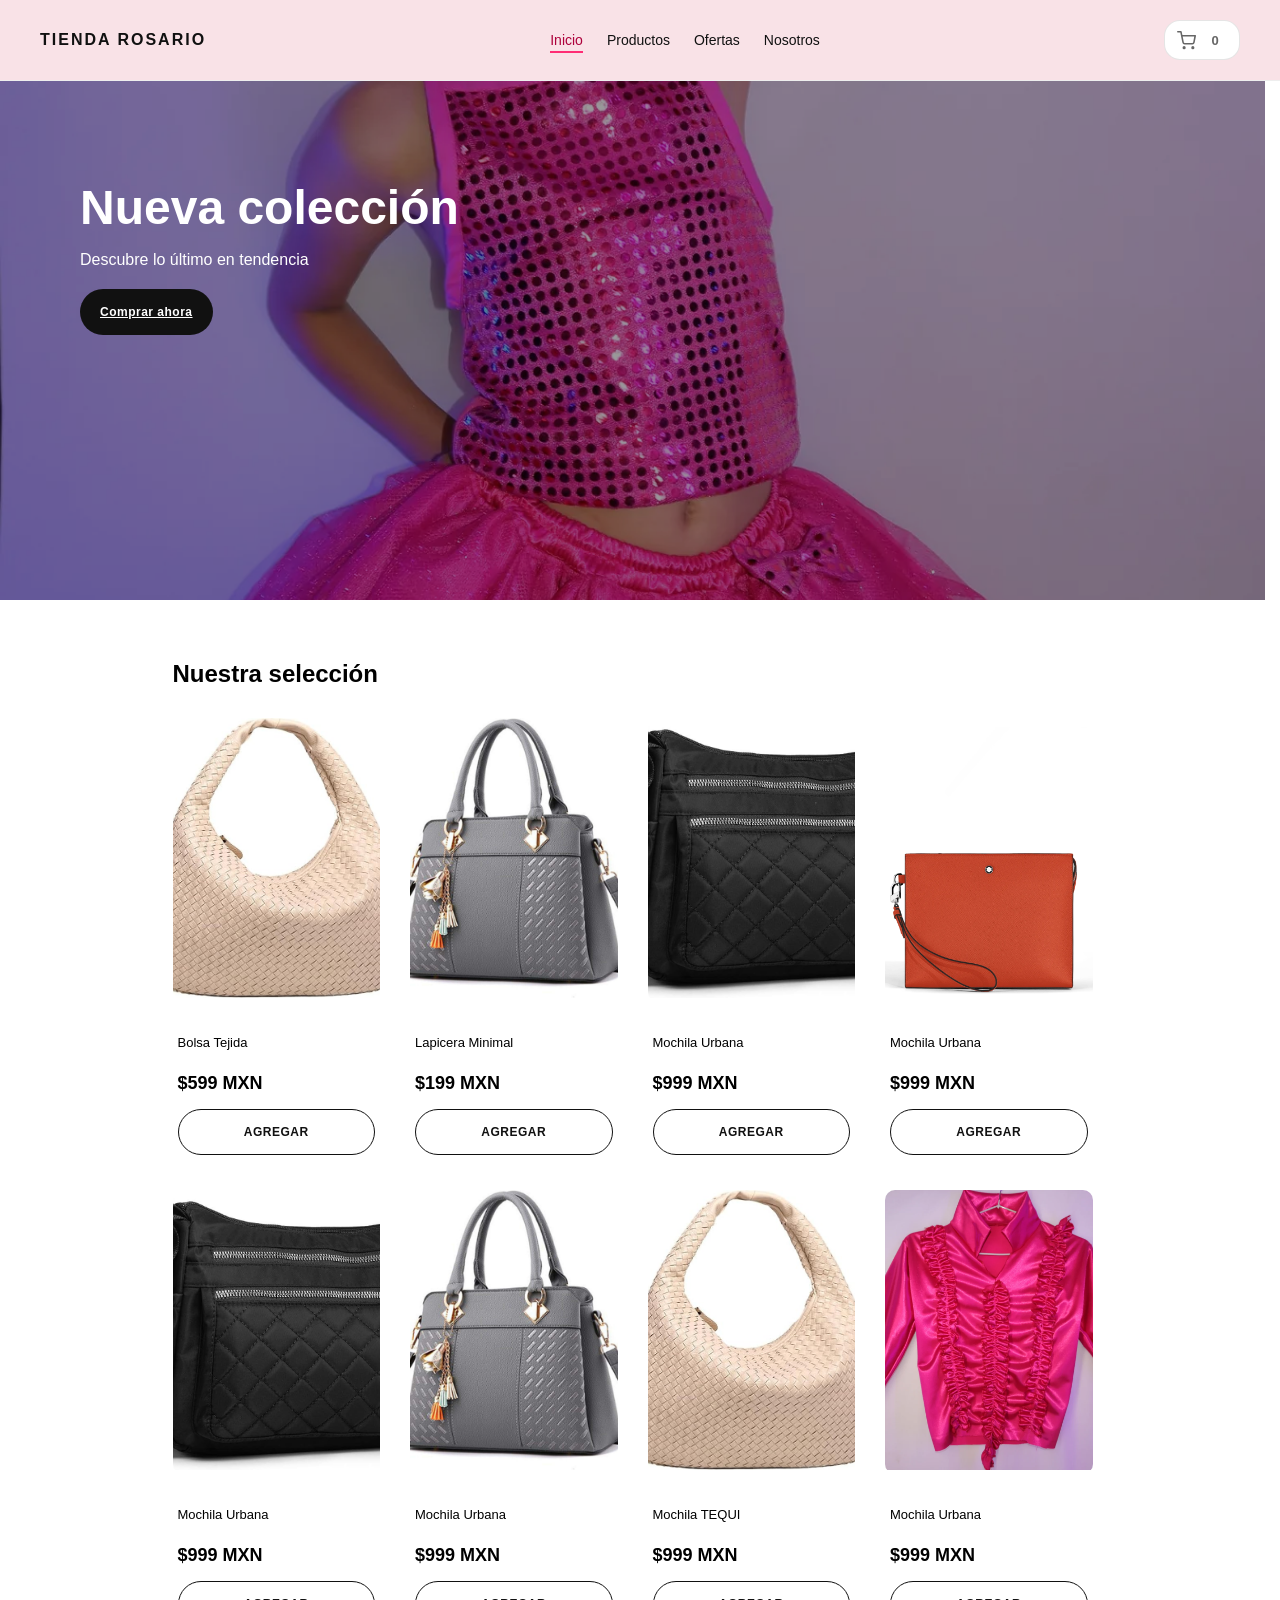
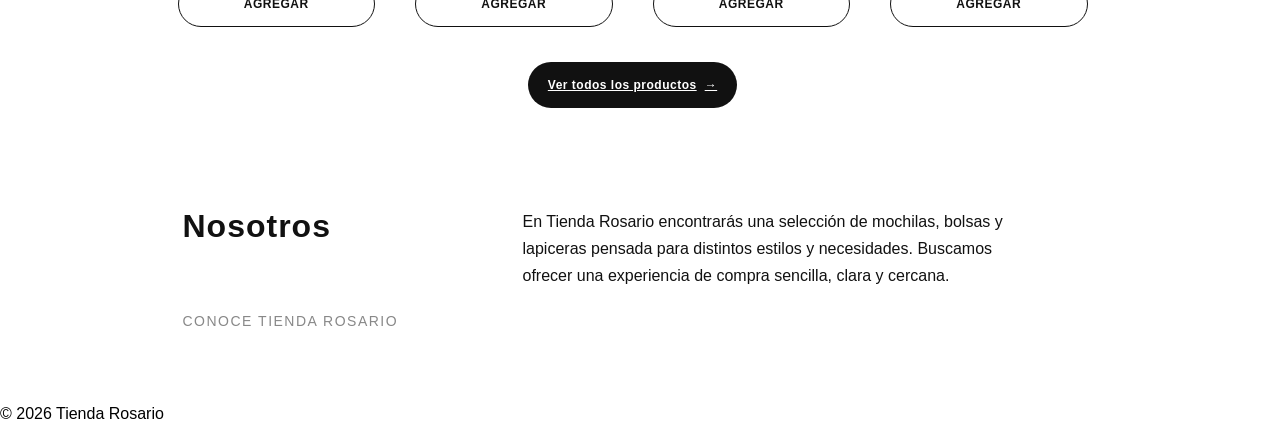
==== commit c2db9c1e: "Feature 07A: homologa catalogo y mejora filtros responsive Co-Authored-By: Claude Sonnet 5 <noreply@" ====
--- a/index.html
+++ b/index.html
@@ -236,7 +236,7 @@
              .btn-primary (mismo usado en "Comprar ahora"), sin ser un botón
              exagerado. -->
         <div class="products__ver-todos">
-            <a class="btn-primary" href="productos.html">Ver todos los productos</a>
+            <a class="btn-primary" href="productos.html">Ver todos los productos <span class="btn-primary__flecha" aria-hidden="true">&rarr;</span></a>
         </div>
 
     </div>
--- a/css/styles.css
+++ b/css/styles.css
@@ -1,4 +1,9 @@
 @charset "UTF-8";
+/* 🔥 Ronda final de pulido — tokens compartidos para el sistema visual
+   único de botones textuales (spec §8/§9/§10): un solo lugar que define
+   "qué tan ovalado" y "qué tan alto" es cualquier CTA de texto del sitio
+   (AGREGAR/AGOTADO/Ver todos/Comprar ahora/Filtros/Limpiar filtros/Ver N
+   productos) — nunca un valor repetido a mano en cada selector. */
 *,
 *::before,
 *::after {
@@ -12,6 +17,18 @@
   padding: 0;
   /*  evita scroll lateral fantasma */
   overflow-x: hidden;
+  /* 🔥 Ajuste UX (corrección post-candidato §13 Causa A): reserva SIEMPRE
+     el espacio de la barra de scroll vertical (en navegadores/SO con
+     scrollbar clásica, que sí ocupa layout — en overlay scrollbars esto
+     no tiene efecto visible pero tampoco rompe nada). Sin esto, cuando un
+     filtro reduce la altura de la página lo suficiente para que la
+     scrollbar desaparezca, el ancho disponible del documento crece en el
+     ancho de esa barra (~15-17px) y TODO el contenido (título, buscador,
+     sidebar, contador, inicio del grid) se corre esos px — el "cambia
+     ligeramente de alineación" reportado. scrollbar-gutter:stable reserva
+     ese espacio siempre, haya o no scroll real, sin ningún hack de
+     padding manual (spec: "no usar hacks de padding manual"). */
+  scrollbar-gutter: stable;
 }
 
 /* 🔥 Última ronda de ajustes (punto 1 — bug de scroll involuntario)
@@ -139,6 +156,113 @@
   clip: rect(0, 0, 0, 0);
   white-space: nowrap;
   border: 0;
+}
+
+/* 🔥 Ronda final de pulido (spec §8/§9/§10): sistema visual único para
+   CTAs TEXTUALES — nunca para carrito/hamburguesa/X/+-/dots (esos
+   conservan su propia geometría circular/cuadrada de siempre, spec §8).
+   Dos mixins, un solo punto de verdad para radio/altura/transición —
+   cada botón existente los incluye sin crear clases ni componentes
+   nuevos (AGREGAR sigue siendo .product-card__btn, Limpiar sigue siendo
+   .catalogo__limpiar, etc.): comparten geometría/comportamiento, no
+   arquitectura. */
+/* Variante PRIMARIA — fondo negro/texto blanco (§13): Comprar ahora, Ver
+   todos los productos, Ver N productos (drawer mobile). */
+/* Variante OUTLINE — fondo transparente/borde oscuro, invierte en hover
+   (§11): AGREGAR/AGOTADO, Filtros (toggle mobile), Limpiar filtros. */
+.btn-primary {
+  display: inline-flex;
+  align-items: center;
+  justify-content: center;
+  gap: 8px;
+  min-height: 46px;
+  padding: 0 20px;
+  border-radius: 999px;
+  font-family: inherit;
+  font-size: 12px;
+  font-weight: 600;
+  letter-spacing: 0.5px;
+  cursor: pointer;
+  -webkit-tap-highlight-color: transparent;
+}
+@media (prefers-reduced-motion: no-preference) {
+  .btn-primary {
+    transition: background-color 0.2s ease, color 0.2s ease, border-color 0.2s ease, opacity 0.2s ease;
+  }
+}
+.btn-primary:focus-visible {
+  outline: 2px solid #ff2d75;
+  outline-offset: 2px;
+}
+.btn-primary {
+  border: none;
+  background: #111;
+  color: #fff;
+}
+@media (hover: hover) {
+  .btn-primary:hover {
+    opacity: 0.85;
+  }
+}
+.btn-primary:active {
+  opacity: 0.7;
+}
+
+/* 🔥 §13/§14: flecha discreta SOLO en "Ver todos los productos" (no en
+   "Comprar ahora" — spec la menciona únicamente para el primero). Se
+   activa por la sola presencia de este <span> (ver index.html), sin
+   necesitar una clase modificadora extra en el propio <a>. */
+.btn-primary__flecha {
+  display: inline-block;
+}
+@media (prefers-reduced-motion: no-preference) {
+  .btn-primary__flecha {
+    transition: transform 0.18s ease;
+  }
+}
+
+@media (prefers-reduced-motion: no-preference) {
+  .btn-primary:hover .btn-primary__flecha {
+    transform: translateX(4px);
+  }
+}
+
+/* 🔥 Feature 06: ahora es <a> (navegación hacia wa.me), no <button> —
+   mismo círculo verde flotante de siempre. Ícono cambia de emoji (💬) a
+   SVG inline simple (stroke, currentColor) por consistencia con el resto
+   de íconos del sitio (carrito, flechas del carrusel) — no es el
+   logotipo oficial de WhatsApp, es un ícono genérico de "mensaje/chat"
+   sobre el mismo verde de marca ya usado en el sitio desde antes de esta
+   feature. Oculto por defecto vía `hidden` en index.html hasta que
+   js/whatsapp.js confirme un número real configurado. */
+.whatsapp-btn {
+  position: fixed;
+  bottom: 20px;
+  right: 20px;
+  display: flex;
+  align-items: center;
+  justify-content: center;
+  width: 52px;
+  height: 52px;
+  padding: 0;
+  background: #25D366;
+  color: white;
+  border: none;
+  border-radius: 50%;
+  cursor: pointer;
+  transition: background 0.2s ease;
+}
+.whatsapp-btn svg {
+  width: 26px;
+  height: 26px;
+}
+@media (hover: hover) {
+  .whatsapp-btn:hover {
+    background: #1ebc59;
+  }
+}
+.whatsapp-btn[hidden] {
+  display: none;
 }
 
 .header {
@@ -668,6 +792,8 @@
 }
 
 .products__container {
+  max-width: 1000px;
+  margin: 0 auto;
   padding: 40px;
   overflow: hidden;
 }
@@ -751,31 +877,58 @@
   font-weight: 600;
   margin-bottom: 15px;
 }
+.product-card {
+  /* 🔥 Ronda final de pulido (spec §9/§10/§11/§12): AGREGAR/AGOTADO
+     comparten el mixin outline (mismo radio/altura/familia que
+     Filtros/Limpiar filtros) — AGOTADO es EXACTAMENTE el mismo botón con
+     el atributo `disabled` real (spec §12: "misma geometría, solo estado
+     visual", nunca un componente ni tamaño distinto). Se retira el
+     transform de hover/active (translateY/scale): la inversión de
+     color ya es la señal de interacción, sin "scale exagerado" (spec
+     §11). */
+}
 .product-card__btn {
-  width: 100%;
-  padding: 12px;
+  display: inline-flex;
+  align-items: center;
+  justify-content: center;
+  gap: 8px;
+  min-height: 46px;
+  padding: 0 20px;
+  border-radius: 999px;
+  font-family: inherit;
+  font-size: 12px;
+  font-weight: 600;
+  letter-spacing: 0.5px;
+  cursor: pointer;
+  -webkit-tap-highlight-color: transparent;
+}
+@media (prefers-reduced-motion: no-preference) {
+  .product-card__btn {
+    transition: background-color 0.2s ease, color 0.2s ease, border-color 0.2s ease, opacity 0.2s ease;
+  }
+}
+.product-card__btn:focus-visible {
+  outline: 2px solid #ff2d75;
+  outline-offset: 2px;
+}
+.product-card__btn {
   border: 1px solid #111;
   background: transparent;
-  cursor: pointer;
-  font-size: 12px;
-  letter-spacing: 1px;
-  margin-top: auto;
-  -webkit-tap-highlight-color: transparent;
-  transition: all 0.25s ease;
+  color: #111;
 }
 @media (hover: hover) {
   .product-card__btn:hover {
     background: #111;
     color: #fff;
-    transform: translateY(-1px);
   }
 }
 .product-card__btn:active {
   background: #111;
   color: #fff;
-  transform: scale(0.96);
 }
 .product-card__btn {
+  width: 100%;
+  margin-top: auto;
   /* 🔥 Feedback temporal al agregar (AGREGADO ✓). Reutiliza el mismo
      negro de :hover/:active, no introduce color nuevo. */
 }
@@ -792,13 +945,11 @@
   cursor: not-allowed;
   background: transparent;
   color: #111;
-  transform: none;
 }
 @media (hover: hover) {
   .product-card__btn:disabled:hover {
     background: transparent;
     color: #111;
-    transform: none;
   }
 }
 
@@ -902,22 +1053,191 @@
 
 .catalogo__orden {
   flex: 0 0 auto;
+  display: flex;
+  align-items: center;
 }
 .catalogo__orden select {
   min-width: 190px;
 }
 
+/* 🔥 §17: label discreto SOLO en desktop — en mobile sigue en el árbol
+   de accesibilidad (nunca display:none, eso lo saca del todo) pero
+   oculto visualmente con la misma técnica que .sr-only, para no competir
+   por espacio con buscador/Filtros/Ordenar en una fila angosta (spec:
+   "mobile puede mantener solo el control"). */
+.catalogo__orden-label {
+  position: absolute;
+  width: 1px;
+  height: 1px;
+  padding: 0;
+  margin: -1px;
+  overflow: hidden;
+  clip: rect(0, 0, 0, 0);
+  white-space: nowrap;
+  border: 0;
+}
+
+@media (min-width: 992px) {
+  .catalogo__orden-label {
+    position: static;
+    width: auto;
+    height: auto;
+    padding: 0;
+    margin: 0 8px 0 0;
+    overflow: visible;
+    clip: auto;
+    white-space: normal;
+    font-size: 12px;
+    color: #888;
+  }
+}
+/* 🔥 §17/§18: select nativo (NO se reemplaza por un combobox custom —
+   Android/iOS deben poder mostrar su propio selector del sistema al
+   abrirlo, spec §18). Solo se estiliza el estado CERRADO vía
+   appearance:none + un chevron propio en SVG inline (sin librerías ni
+   iconfont). */
+.catalogo__toolbar select {
+  appearance: none;
+  -webkit-appearance: none;
+  -moz-appearance: none;
+  padding: 10px 34px 10px 12px;
+  border: 1px solid rgba(0, 0, 0, 0.2);
+  border-radius: 10px;
+  background-color: #fff;
+  background-image: url("data:image/svg+xml,%3Csvg xmlns='http://www.w3.org/2000/svg' viewBox='0 0 12 8'%3E%3Cpath d='M1 1l5 5 5-5' fill='none' stroke='%23000000' stroke-width='1.5' stroke-linecap='round' stroke-linejoin='round'/%3E%3C/svg%3E");
+  background-repeat: no-repeat;
+  background-position: right 12px center;
+  background-size: 10px 7px;
+  font-size: 13px;
+  line-height: 1.2;
+  cursor: pointer;
+}
+@media (prefers-reduced-motion: no-preference) {
+  .catalogo__toolbar select {
+    transition: border-color 0.15s ease;
+  }
+}
+@media (hover: hover) {
+  .catalogo__toolbar select:hover {
+    border-color: rgba(0, 0, 0, 0.4);
+  }
+}
+.catalogo__toolbar select:focus-visible {
+  outline: 2px solid #ff2d75;
+  outline-offset: 2px;
+  border-color: #ff2d75;
+}
+
+/* 🔥 §11: chips discretos de filtros APLICADOS realmente activos, encima
+   del grid de resultados. Botones reales (nunca solo texto+color) para
+   quitar un filtro puntual — mismo lenguaje "ovalado" que el resto de
+   controles pill del sitio. */
+/* 🔥 Ronda final de pulido (spec §7): en desktop, esta zona reserva
+   SIEMPRE una única línea de altura (~un chip real) para que el inicio
+   vertical del grid nunca dependa de si hay 0 o N chips — antes, al
+   aparecer el primer chip, el grid bajaba ~42px de golpe. Ya NO se
+   controla con el atributo `hidden` (eso la sacaba del flujo por
+   completo, sin reservar nada) — ahora es siempre un elemento en flujo,
+   y el modificador --vacio (aplicado por JS cuando no hay filtros
+   activos) solo colapsa el espacio en MOBILE, donde el layout shift
+   nunca fue el problema reportado (medición antes/después en el
+   reporte). */
+.catalogo__chips {
+  display: flex;
+  flex-wrap: wrap;
+  gap: 8px;
+  margin: 0 0 14px;
+}
+
+@media (max-width: 991px) {
+  .catalogo__chips--vacio {
+    margin: 0;
+    min-height: 0;
+  }
+}
+@media (min-width: 992px) {
+  .catalogo__chips {
+    min-height: 32px;
+  }
+}
+.catalogo__chip {
+  display: inline-flex;
+  align-items: center;
+  gap: 6px;
+  padding: 6px 10px 6px 12px;
+  border: 1px solid rgba(0, 0, 0, 0.18);
+  border-radius: 999px;
+  background: #fff;
+  font-size: 12px;
+  cursor: pointer;
+  color: #111;
+}
+.catalogo__chip span:last-child {
+  font-size: 14px;
+  line-height: 1;
+  opacity: 0.6;
+}
+@media (prefers-reduced-motion: no-preference) {
+  .catalogo__chip {
+    transition: background 0.15s ease, border-color 0.15s ease;
+  }
+}
+@media (hover: hover) {
+  .catalogo__chip:hover {
+    background: rgba(0, 0, 0, 0.05);
+    border-color: rgba(0, 0, 0, 0.3);
+  }
+}
+.catalogo__chip:focus-visible {
+  outline: 2px solid #ff2d75;
+  outline-offset: 2px;
+}
+
 /* Botón "Filtros": oculto en desktop (el sidebar ya está siempre
-   visible ahí, ver breakpoint más abajo), visible en mobile. */
+   visible ahí, ver breakpoint más abajo), visible en mobile. 🔥 Ronda
+   final de pulido (spec §8/§9): mismo mixin outline que AGREGAR/Limpiar
+   filtros — misma familia pill. */
+.catalogo__filtros-toggle {
+  display: inline-flex;
+  align-items: center;
+  justify-content: center;
+  gap: 8px;
+  min-height: 46px;
+  padding: 0 20px;
+  border-radius: 999px;
+  font-family: inherit;
+  font-size: 12px;
+  font-weight: 600;
+  letter-spacing: 0.5px;
+  cursor: pointer;
+  -webkit-tap-highlight-color: transparent;
+}
+@media (prefers-reduced-motion: no-preference) {
+  .catalogo__filtros-toggle {
+    transition: background-color 0.2s ease, color 0.2s ease, border-color 0.2s ease, opacity 0.2s ease;
+  }
+}
+.catalogo__filtros-toggle:focus-visible {
+  outline: 2px solid #ff2d75;
+  outline-offset: 2px;
+}
+.catalogo__filtros-toggle {
+  border: 1px solid #111;
+  background: transparent;
+  color: #111;
+}
+@media (hover: hover) {
+  .catalogo__filtros-toggle:hover {
+    background: #111;
+    color: #fff;
+  }
+}
+.catalogo__filtros-toggle:active {
+  background: #111;
+  color: #fff;
+}
 .catalogo__filtros-toggle {
   flex: 0 0 auto;
-  padding: 10px 16px;
-  border: 1px solid #111;
-  background: transparent;
-  cursor: pointer;
-  font-size: 12px;
-  letter-spacing: 0.5px;
-  border-radius: 10px;
 }
 .catalogo__filtros-toggle[aria-expanded=true] {
   background: #111;
@@ -941,7 +1261,22 @@
 
 /* PANEL DE FILTROS — mismo marcado para desktop (sidebar) y mobile
    (drawer). Por defecto (mobile-first): oculto fuera de pantalla,
-   se muestra al activar catalogo__filtros--open. */
+   se muestra al activar catalogo__filtros--open.
+
+   🔥 Ajuste UX (corrección post-candidato §8): estructura en flex column
+   real (header/body/footer como franjas propias, cada una flex: 0/1 0
+   auto) — reemplaza el enfoque anterior de "header sticky + margin
+   negativo", que dejaba "Categorías" parcialmente cortado bajo la
+   cabecera en pantallas donde el contenido del panel era más alto que lo
+   esperado (el margen negativo compensaba un padding fijo del propio
+   .catalogo__filtros, no la altura real variable de la cabecera —
+   cualquier cambio de tipografía/zoom del usuario podía desalinearlo de
+   nuevo). Con flex column, header/body/footer se acomodan según su
+   propia altura real, sin ningún cálculo ni margen "mágico". height:
+   100dvh (con 100vh como fallback para navegadores sin soporte) evita
+   que la barra de direcciones móvil deje al footer "Ver N productos"
+   oculto tras la navegación del sistema (spec §9), junto con
+   env(safe-area-inset-bottom) en el propio footer. */
 .catalogo__filtros {
   position: fixed;
   top: 0;
@@ -950,37 +1285,89 @@
   width: min(85vw, 320px);
   background: #fff;
   z-index: 1001;
-  padding: 30px 20px;
-  overflow-y: auto;
+  display: flex;
+  flex-direction: column;
+  height: 100vh;
+  height: 100dvh;
+  overflow: hidden;
   transform: translateX(-100%);
 }
 @media (prefers-reduced-motion: no-preference) {
   .catalogo__filtros {
-    transition: transform 0.25s ease;
+    transition: transform 0.2s ease;
   }
 }
 .catalogo__filtros--open {
   transform: translateX(0);
 }
 
-/* 🔥 Ajuste UX (revisión previa a commit, §2/§3): cabecera del drawer,
-   SOLO tiene sentido en mobile (en desktop la sidebar nunca se
-   abre/cierra, ver override desktop más abajo). "sticky" DENTRO del
-   propio panel scrolleable (no del documento): permanece visible como
-   ancla de cierre mientras el resto del contenido del panel hace scroll
-   (spec §5), sin necesitar reestructurar el marcado en header/body
-   separados. */
 .catalogo__filtros-header {
-  position: sticky;
-  top: 0;
-  z-index: 1;
+  flex: 0 0 auto;
   display: flex;
   align-items: center;
   justify-content: space-between;
   background: #fff;
-  margin: -30px -20px 25px;
   padding: 22px 20px 15px;
   border-bottom: 1px solid rgba(0, 0, 0, 0.08);
+}
+
+.catalogo__filtros-body {
+  flex: 1 1 auto;
+  min-height: 0;
+  overflow-y: auto;
+  -webkit-overflow-scrolling: touch;
+  padding: 20px 20px 25px;
+}
+
+.catalogo__filtros-footer {
+  flex: 0 0 auto;
+  padding: 20px 20px calc(20px + env(safe-area-inset-bottom));
+  border-top: 1px solid rgba(0, 0, 0, 0.08);
+  background: #fff;
+}
+
+/* 🔥 Ronda final de pulido (spec §15): misma familia PRIMARIA que
+   Comprar ahora/Ver todos los productos (mixin compartido) — full-width,
+   sin tocar su lógica draft/aplicar (js/catalogo.js sin cambios aquí). */
+.catalogo__filtros-aplicar {
+  display: inline-flex;
+  align-items: center;
+  justify-content: center;
+  gap: 8px;
+  min-height: 46px;
+  padding: 0 20px;
+  border-radius: 999px;
+  font-family: inherit;
+  font-size: 12px;
+  font-weight: 600;
+  letter-spacing: 0.5px;
+  cursor: pointer;
+  -webkit-tap-highlight-color: transparent;
+}
+@media (prefers-reduced-motion: no-preference) {
+  .catalogo__filtros-aplicar {
+    transition: background-color 0.2s ease, color 0.2s ease, border-color 0.2s ease, opacity 0.2s ease;
+  }
+}
+.catalogo__filtros-aplicar:focus-visible {
+  outline: 2px solid #ff2d75;
+  outline-offset: 2px;
+}
+.catalogo__filtros-aplicar {
+  border: none;
+  background: #111;
+  color: #fff;
+}
+@media (hover: hover) {
+  .catalogo__filtros-aplicar:hover {
+    opacity: 0.85;
+  }
+}
+.catalogo__filtros-aplicar:active {
+  opacity: 0.7;
+}
+.catalogo__filtros-aplicar {
+  width: 100%;
 }
 
 .catalogo__filtros-header-titulo {
@@ -1016,15 +1403,27 @@
   background: rgba(0, 0, 0, 0.08);
 }
 
+/* 🔥 §10: opacity (no display:none/block) — la propiedad barata de
+   animar, consistente con el criterio del propio drawer. visibility
+   evita que el overlay siga siendo clickeable/enfocable mientras está
+   invisible (equivalente a display:none para interacción, sin perder la
+   transición de opacity). */
 .catalogo__filtros-overlay {
-  display: none;
   position: fixed;
   inset: 0;
   background: rgba(0, 0, 0, 0.4);
   z-index: 1000;
+  opacity: 0;
+  visibility: hidden;
+}
+@media (prefers-reduced-motion: no-preference) {
+  .catalogo__filtros-overlay {
+    transition: opacity 0.2s ease, visibility 0.2s ease;
+  }
 }
 .catalogo__filtros-overlay--visible {
-  display: block;
+  opacity: 1;
+  visibility: visible;
 }
 
 .catalogo__filtros-grupo {
@@ -1065,12 +1464,81 @@
   font-weight: 600;
 }
 
+/* 🔥 Ronda final de pulido (spec §17): sigue siendo un <input
+   type="checkbox"> real (semántica/teclado/lector de pantalla nativos,
+   nunca un <div> disfrazado) — se oculta visualmente (opacity:0, sigue
+   ocupando su lugar y recibiendo foco/teclado) y se dibuja la caja/check
+   en un <span aria-hidden="true"> HERMANO que sigue al input en el HTML
+   (productos.html) — el combinador `~` requiere hermanos reales, por
+   eso el span vive junto al input, no como pseudo-elemento del <label>
+   que los envuelve a ambos. Toda la label "En existencia" sigue
+   clickeable (el input está dentro de ella). */
 .catalogo__checkbox {
   display: flex;
   align-items: center;
-  gap: 8px;
+  gap: 10px;
   font-size: 13px;
   cursor: pointer;
+}
+.catalogo__checkbox input[type=checkbox] {
+  position: absolute;
+  opacity: 0;
+  width: 20px;
+  height: 20px;
+  margin: 0;
+  cursor: pointer;
+}
+
+.catalogo__checkbox-caja {
+  position: relative;
+  flex: 0 0 auto;
+  width: 20px;
+  height: 20px;
+  border: 1px solid rgba(0, 0, 0, 0.35);
+  border-radius: 4px;
+  background: #fff;
+  box-sizing: border-box;
+}
+@media (prefers-reduced-motion: no-preference) {
+  .catalogo__checkbox-caja {
+    transition: background-color 0.15s ease, border-color 0.15s ease;
+  }
+}
+.catalogo__checkbox-caja::after {
+  content: "";
+  position: absolute;
+  left: 6px;
+  top: 2px;
+  width: 6px;
+  height: 11px;
+  border: solid #fff;
+  border-width: 0 2px 2px 0;
+  transform: rotate(45deg) scale(0);
+  transform-origin: center;
+}
+@media (prefers-reduced-motion: no-preference) {
+  .catalogo__checkbox-caja::after {
+    transition: transform 0.1s ease;
+  }
+}
+
+.catalogo__checkbox input[type=checkbox]:checked ~ .catalogo__checkbox-caja {
+  background: #ff2d75;
+  border-color: #ff2d75;
+}
+.catalogo__checkbox input[type=checkbox]:checked ~ .catalogo__checkbox-caja::after {
+  transform: rotate(45deg) scale(1);
+}
+
+@media (hover: hover) {
+  .catalogo__checkbox:hover .catalogo__checkbox-caja {
+    border-color: #ff2d75;
+  }
+}
+
+.catalogo__checkbox input[type=checkbox]:focus-visible ~ .catalogo__checkbox-caja {
+  outline: 2px solid #ff2d75;
+  outline-offset: 2px;
 }
 
 .catalogo__precio {
@@ -1091,28 +1559,98 @@
   font-size: 12px;
   color: #888;
 }
+.catalogo__precio-inputs-grupo {
+  display: flex;
+  align-items: center;
+  border: 1px solid rgba(0, 0, 0, 0.2);
+  border-radius: 10px;
+  background: #fff;
+  overflow: hidden;
+}
+@media (prefers-reduced-motion: no-preference) {
+  .catalogo__precio-inputs-grupo {
+    transition: border-color 0.15s ease;
+  }
+}
+.catalogo__precio-inputs-grupo:focus-within {
+  border-color: #ff2d75;
+}
+.catalogo__precio-inputs-signo {
+  padding: 0 0 0 10px;
+  color: #888;
+  font-size: 13px;
+  user-select: none;
+}
 .catalogo__precio-inputs input {
+  flex: 1;
+  min-width: 0;
   font-family: inherit;
   font-size: 13px;
-  padding: 8px 10px;
-  border: 1px solid rgba(0, 0, 0, 0.2);
-  border-radius: 10px;
-}
-
+  padding: 8px 10px 8px 4px;
+  border: none;
+  background: transparent;
+}
+.catalogo__precio-inputs input:focus {
+  outline: none;
+}
+.catalogo__precio-inputs input[aria-invalid=true] {
+  color: #ff2d75;
+}
+.catalogo__precio-inputs-grupo:has(input[aria-invalid=true]) {
+  border-color: #ff2d75;
+}
+
+/* Mensaje de error de precio (§23/§24) — solo visible cuando existe un
+   error real (aria-describedby lo asocia al input correspondiente). */
+.catalogo__precio-error {
+  font-size: 11px;
+  color: #ff2d75;
+  margin: 2px 0 0;
+}
+.catalogo__precio-error:empty {
+  display: none;
+}
+
+/* Rango disponible, discreto (§19) — nunca obligatorio de leer, solo
+   referencia. */
+.catalogo__precio-rango {
+  font-size: 11px;
+  color: #888;
+  margin: 2px 0 0;
+}
+
+/* 🔥 Ronda final de pulido (spec §8/§9/§16): mismo mixin outline que
+   AGREGAR/Filtros — nunca un botón primario negro (spec: "no convertirlo
+   en primario"). El estado --secundario (atenuado sin filtros) se
+   mantiene exactamente igual, montado sobre la misma geometría pill. */
 .catalogo__limpiar {
-  width: 100%;
-  padding: 10px;
+  display: inline-flex;
+  align-items: center;
+  justify-content: center;
+  gap: 8px;
+  min-height: 46px;
+  padding: 0 20px;
+  border-radius: 999px;
+  font-family: inherit;
+  font-size: 12px;
+  font-weight: 600;
+  letter-spacing: 0.5px;
+  cursor: pointer;
+  -webkit-tap-highlight-color: transparent;
+}
+@media (prefers-reduced-motion: no-preference) {
+  .catalogo__limpiar {
+    transition: background-color 0.2s ease, color 0.2s ease, border-color 0.2s ease, opacity 0.2s ease;
+  }
+}
+.catalogo__limpiar:focus-visible {
+  outline: 2px solid #ff2d75;
+  outline-offset: 2px;
+}
+.catalogo__limpiar {
   border: 1px solid #111;
   background: transparent;
-  cursor: pointer;
-  font-size: 12px;
-  letter-spacing: 0.5px;
-  border-radius: 10px;
-}
-@media (prefers-reduced-motion: no-preference) {
-  .catalogo__limpiar {
-    transition: opacity 0.15s ease, border-color 0.15s ease;
-  }
+  color: #111;
 }
 @media (hover: hover) {
   .catalogo__limpiar:hover {
@@ -1120,7 +1658,12 @@
     color: #fff;
   }
 }
+.catalogo__limpiar:active {
+  background: #111;
+  color: #fff;
+}
 .catalogo__limpiar {
+  width: 100%;
   /* 🔥 Ajuste UX (revisión previa a commit, §7): visualmente secundario
      cuando NO hay ningún filtro aplicado (nunca deshabilitado de verdad
      — sigue siendo clickeable, spec: "puede permanecer disponible").
@@ -1178,12 +1721,19 @@
     width: auto;
     transform: none;
     z-index: auto;
+    background: transparent;
+    display: block;
+    height: auto;
+    overflow: visible;
+  }
+  .catalogo__filtros-header,
+  .catalogo__filtros-footer {
+    display: none;
+  }
+  .catalogo__filtros-body {
+    flex: initial;
+    overflow: visible;
     padding: 0;
-    overflow-y: visible;
-    background: transparent;
-  }
-  .catalogo__filtros-header {
-    display: none;
   }
 }
 /* 🔥 Última ronda de ajustes (punto 4) — SECCIÓN "NOSOTROS"
@@ -1272,52 +1822,6 @@
     max-width: 55ch;
   }
 }
-.btn-primary {
-  background: #111;
-  color: #fff;
-  border: none;
-  padding: 12px 20px;
-  cursor: pointer;
-}
-
-/* 🔥 Feature 06: ahora es <a> (navegación hacia wa.me), no <button> —
-   mismo círculo verde flotante de siempre. Ícono cambia de emoji (💬) a
-   SVG inline simple (stroke, currentColor) por consistencia con el resto
-   de íconos del sitio (carrito, flechas del carrusel) — no es el
-   logotipo oficial de WhatsApp, es un ícono genérico de "mensaje/chat"
-   sobre el mismo verde de marca ya usado en el sitio desde antes de esta
-   feature. Oculto por defecto vía `hidden` en index.html hasta que
-   js/whatsapp.js confirme un número real configurado. */
-.whatsapp-btn {
-  position: fixed;
-  bottom: 20px;
-  right: 20px;
-  display: flex;
-  align-items: center;
-  justify-content: center;
-  width: 52px;
-  height: 52px;
-  padding: 0;
-  background: #25D366;
-  color: white;
-  border: none;
-  border-radius: 50%;
-  cursor: pointer;
-  transition: background 0.2s ease;
-}
-.whatsapp-btn svg {
-  width: 26px;
-  height: 26px;
-}
-@media (hover: hover) {
-  .whatsapp-btn:hover {
-    background: #1ebc59;
-  }
-}
-.whatsapp-btn[hidden] {
-  display: none;
-}
-
 /* 🔥 Feature 05 — CARRITO: UX, RESPONSIVE Y ACCESIBILIDAD
    ==================================================================
    Se conserva la estructura compacta existente (fila [-] N [+] [eliminar],
